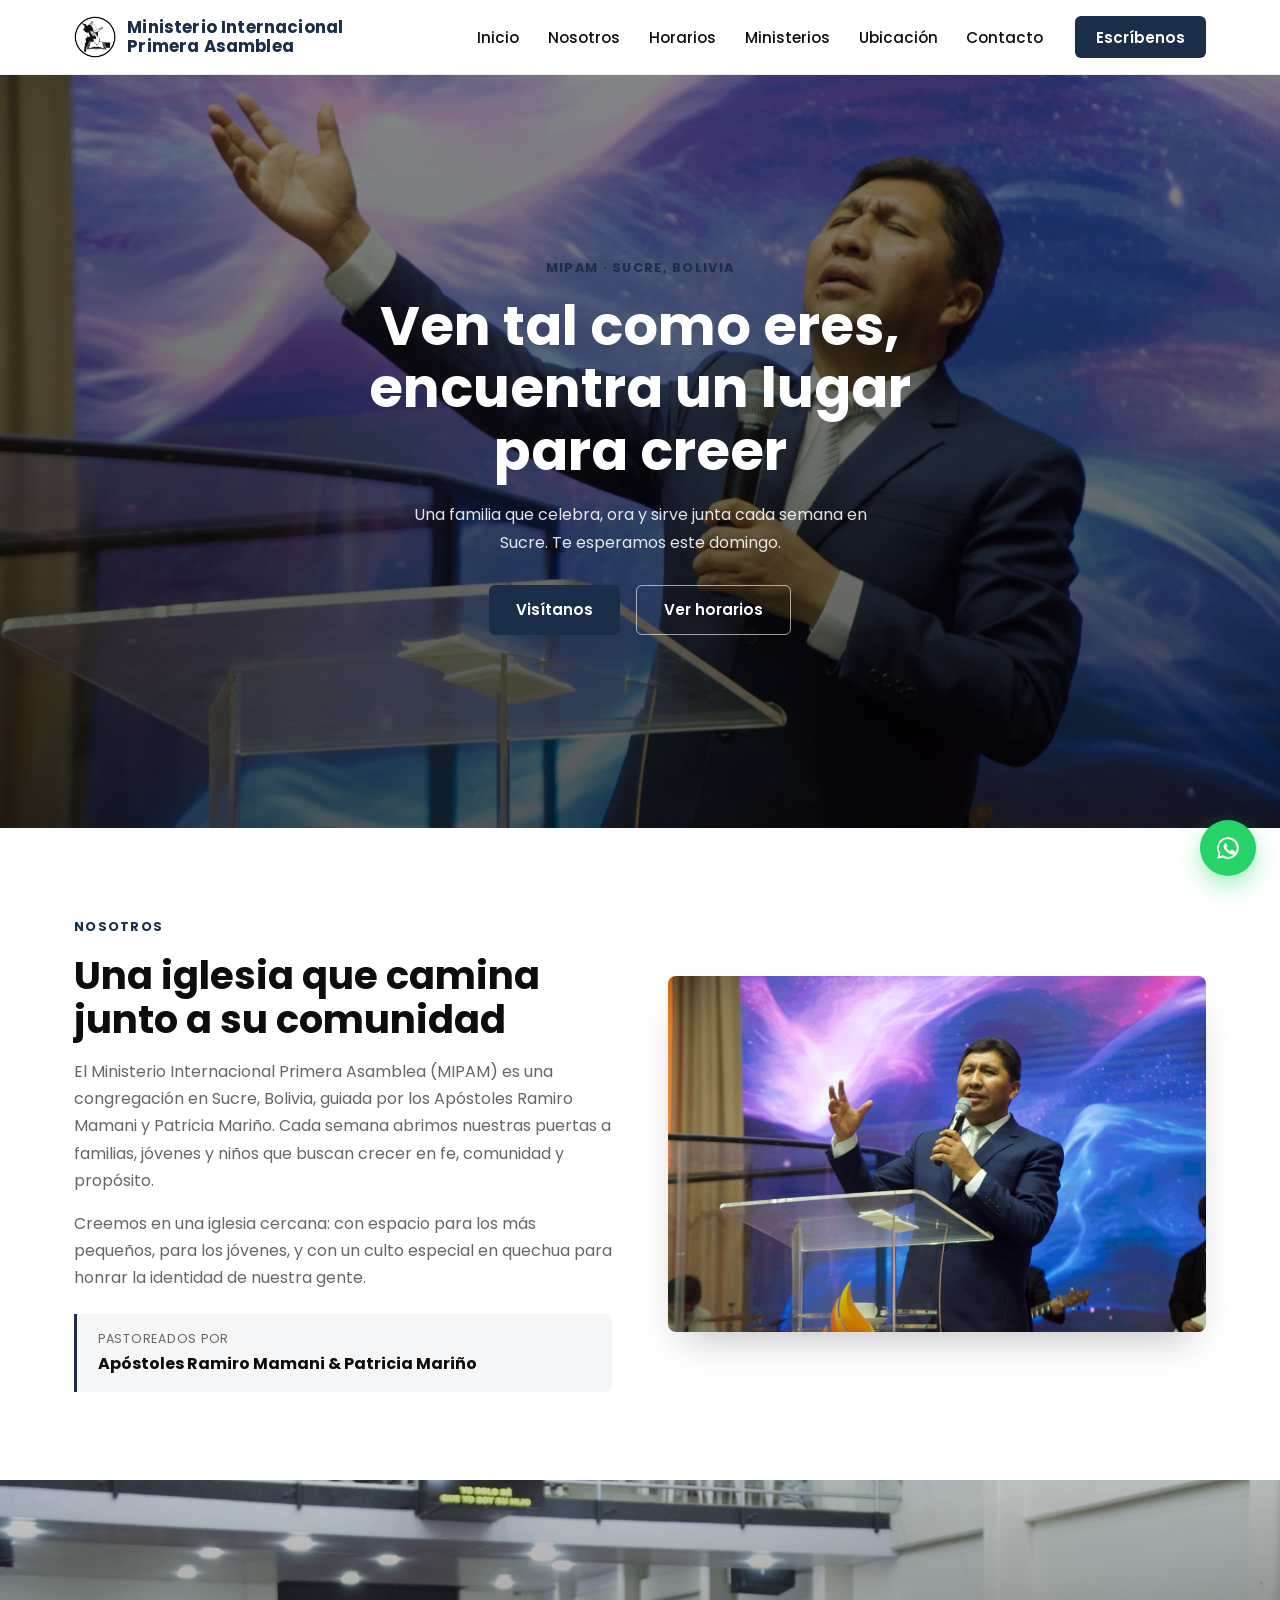
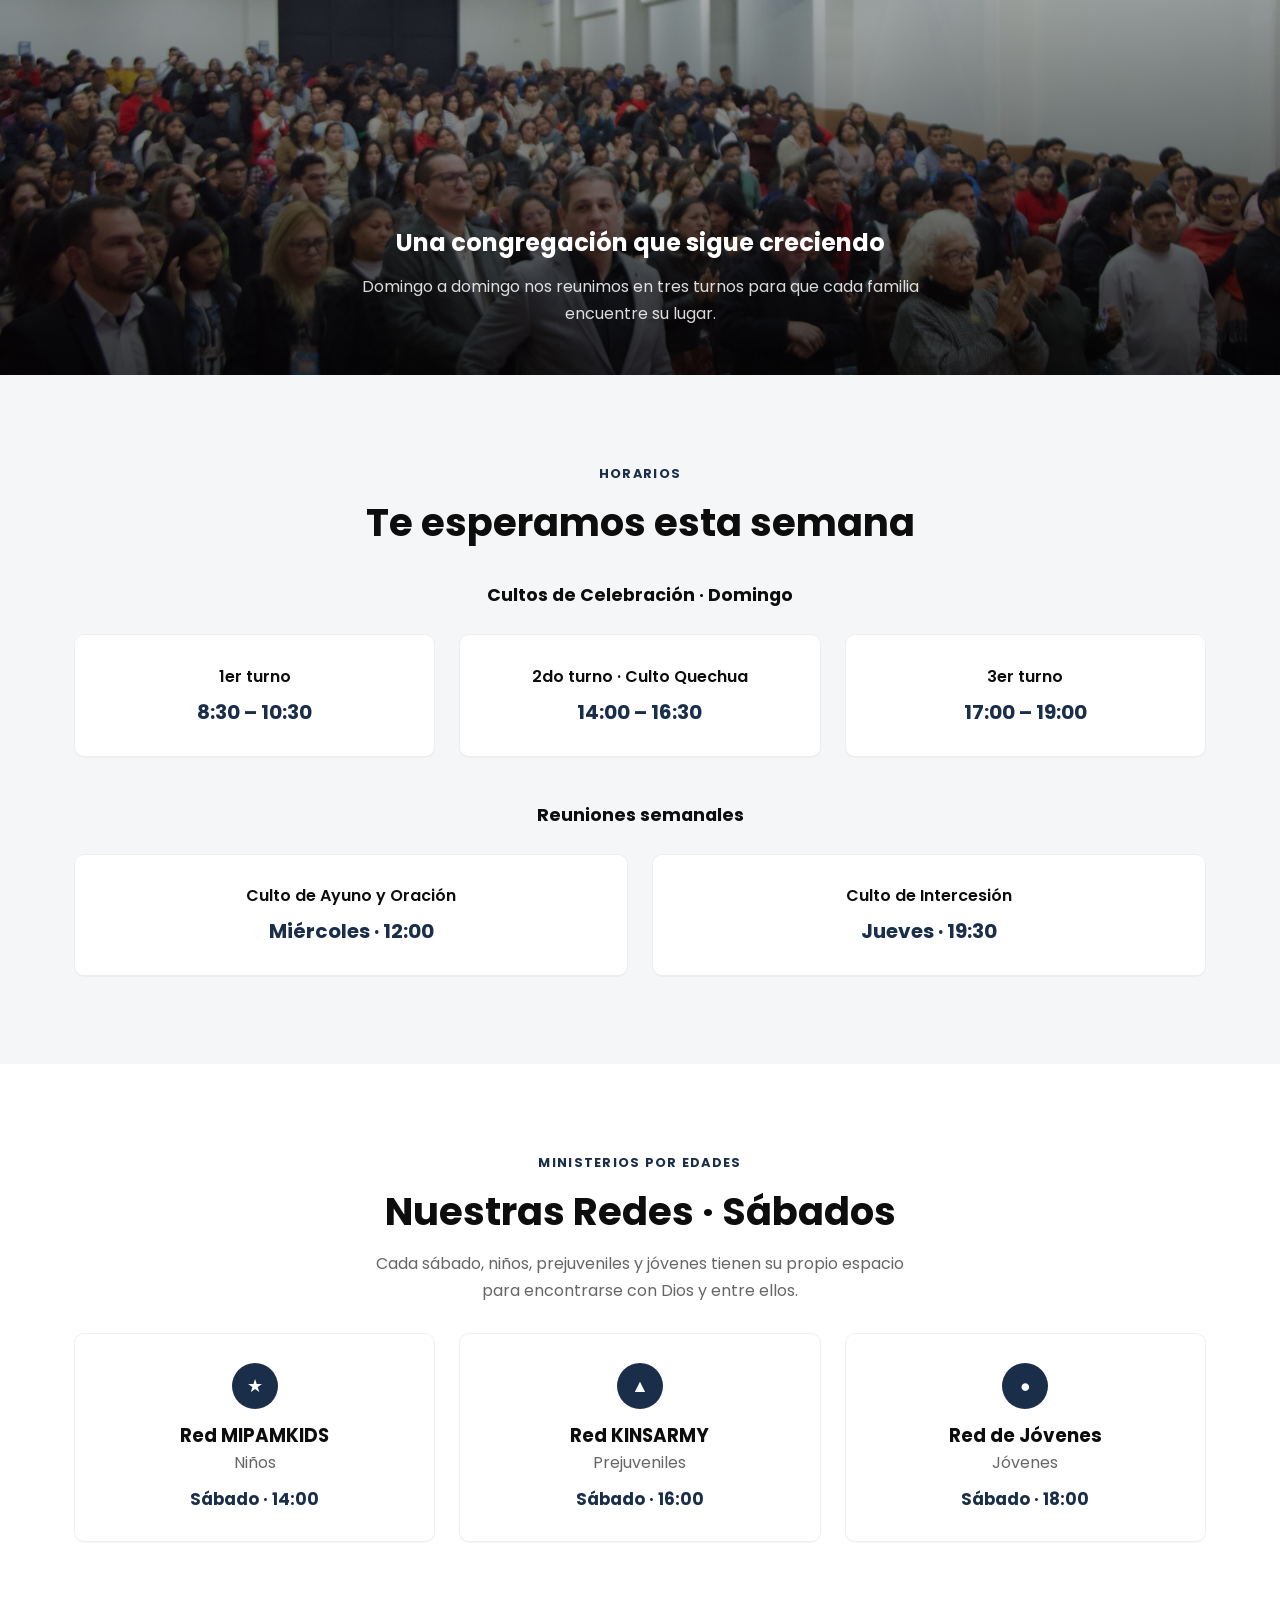
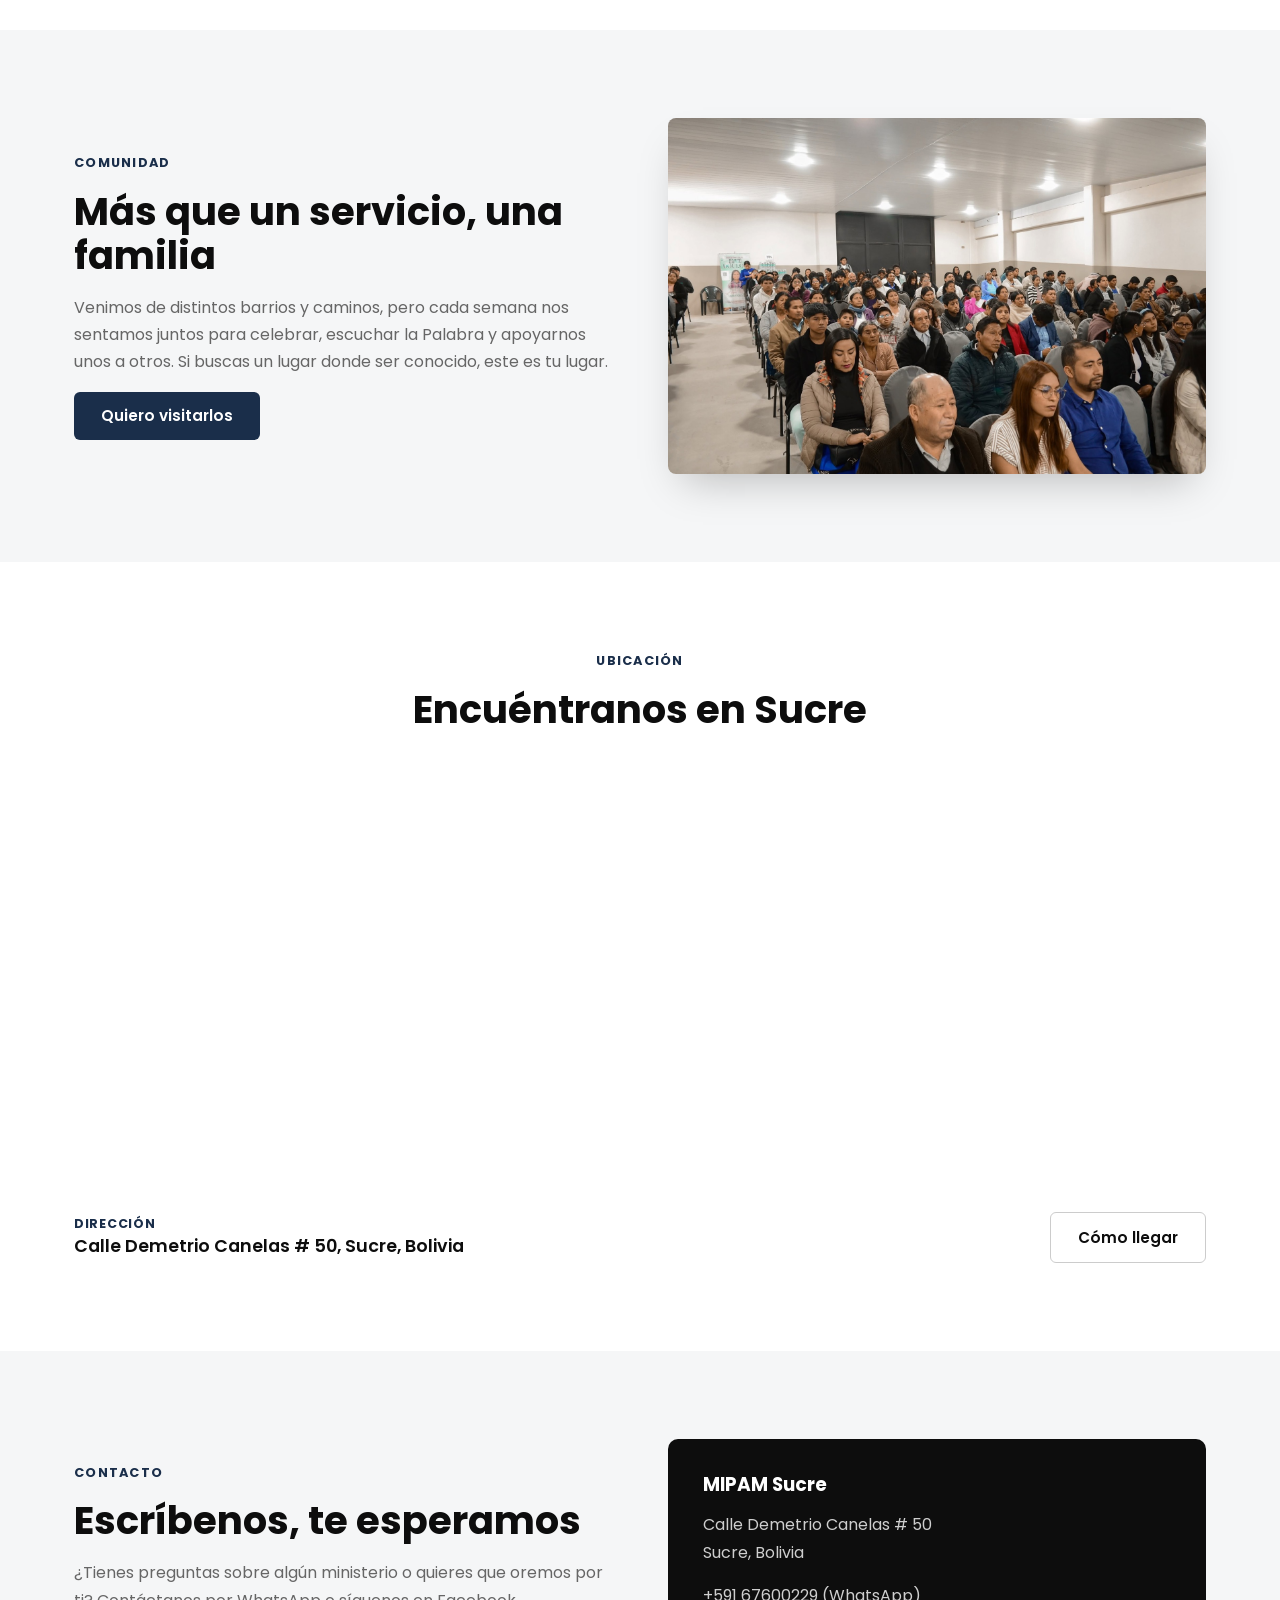
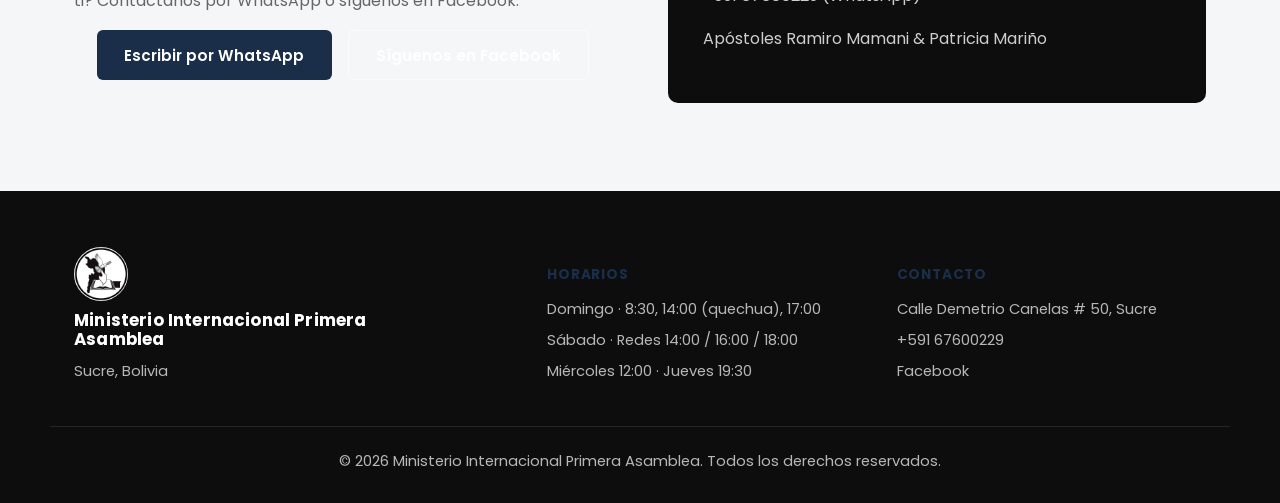
==== sitio-web/index.html @ 363b6c76 "Sitio web de MIPAM Sucre: hero, horarios, ministerios, ubicación y contacto Co-Authored-By: Claude S" ====
<!DOCTYPE html>
<html lang="es">
<head>
<meta charset="UTF-8">
<meta name="viewport" content="width=device-width, initial-scale=1.0">
<title>Ministerio Internacional Primera Asamblea — MIPAM Sucre</title>
<meta name="description" content="Ministerio Internacional Primera Asamblea (MIPAM), Sucre - Bolivia. Apóstoles Ramiro Mamani y Patricia Mariño. Horarios de cultos, ministerios y ubicación.">
<link rel="preconnect" href="https://fonts.googleapis.com">
<link rel="preconnect" href="https://fonts.gstatic.com" crossorigin>
<link href="https://fonts.googleapis.com/css2?family=Poppins:wght@400;500;600;700;800&display=swap" rel="stylesheet">
<link rel="stylesheet" href="styles.css">
</head>
<body>

<header class="site-header" id="siteHeader">
  <div class="header-inner">
    <a href="#inicio" class="brand">
      <img src="assets/img/logo.jpg" alt="Logo MIPAM" class="brand-logo">
      <span>Ministerio Internacional Primera Asamblea</span>
    </a>

    <nav class="main-nav" id="mainNav">
      <a href="#inicio">Inicio</a>
      <a href="#nosotros">Nosotros</a>
      <a href="#horarios">Horarios</a>
      <a href="#redes">Ministerios</a>
      <a href="#ubicacion">Ubicación</a>
      <a href="#contacto">Contacto</a>
    </nav>

    <a class="btn btn-primary nav-cta" href="https://wa.me/59167600229" target="_blank" rel="noopener">Escríbenos</a>

    <button class="nav-toggle" id="navToggle" aria-label="Abrir menú" aria-expanded="false">
      <span></span><span></span><span></span>
    </button>
  </div>
</header>

<main>

  <!-- HERO -->
  <section class="hero" id="inicio">
    <img class="hero-bg" src="assets/img/hero-apostol-predicando.jpg" alt="Apóstol Ramiro Mamani predicando en MIPAM Sucre">
    <div class="hero-shade"></div>
    <div class="hero-inner">
      <p class="kicker">MIPAM · Sucre, Bolivia</p>
      <h1>Ven tal como eres, encuentra un lugar para creer</h1>
      <p class="hero-text">Una familia que celebra, ora y sirve junta cada semana en Sucre. Te esperamos este domingo.</p>
      <div class="hero-actions">
        <a href="#ubicacion" class="btn btn-primary">Visítanos</a>
        <a href="#horarios" class="btn btn-outline">Ver horarios</a>
      </div>
    </div>
  </section>

  <!-- NOSOTROS -->
  <section class="section" id="nosotros">
    <div class="container two-col">
      <div>
        <p class="kicker dark">Nosotros</p>
        <h2>Una iglesia que camina junto a su comunidad</h2>
        <p>El Ministerio Internacional Primera Asamblea (MIPAM) es una congregación en Sucre, Bolivia, guiada por los Apóstoles Ramiro Mamani y Patricia Mariño. Cada semana abrimos nuestras puertas a familias, jóvenes y niños que buscan crecer en fe, comunidad y propósito.</p>
        <p>Creemos en una iglesia cercana: con espacio para los más pequeños, para los jóvenes, y con un culto especial en quechua para honrar la identidad de nuestra gente.</p>
        <div class="leader-box">
          <span class="leader-label">Pastoreados por</span>
          <strong>Apóstoles Ramiro Mamani &amp; Patricia Mariño</strong>
        </div>
      </div>
      <div class="img-box">
        <img src="assets/img/apostol-mensaje.jpg" alt="Apóstol Ramiro Mamani compartiendo un mensaje">
      </div>
    </div>
  </section>

  <!-- BANNER COMUNIDAD -->
  <section class="banner">
    <img src="assets/img/auditorio-lleno.jpg" alt="Auditorio lleno durante un culto en MIPAM Sucre">
    <div class="banner-shade"></div>
    <div class="banner-text">
      <h2>Una congregación que sigue creciendo</h2>
      <p>Domingo a domingo nos reunimos en tres turnos para que cada familia encuentre su lugar.</p>
    </div>
  </section>

  <!-- HORARIOS -->
  <section class="section alt" id="horarios">
    <div class="container">
      <p class="kicker dark center">Horarios</p>
      <h2 class="center">Te esperamos esta semana</h2>

      <h3 class="group-title">Cultos de Celebración · Domingo</h3>
      <div class="cards cards-3">
        <div class="card">
          <span class="card-top">1er turno</span>
          <span class="card-big">8:30 – 10:30</span>
        </div>
        <div class="card">
          <span class="card-top">2do turno · Culto Quechua</span>
          <span class="card-big">14:00 – 16:30</span>
        </div>
        <div class="card">
          <span class="card-top">3er turno</span>
          <span class="card-big">17:00 – 19:00</span>
        </div>
      </div>

      <h3 class="group-title">Reuniones semanales</h3>
      <div class="cards cards-2">
        <div class="card">
          <span class="card-top">Culto de Ayuno y Oración</span>
          <span class="card-big">Miércoles · 12:00</span>
        </div>
        <div class="card">
          <span class="card-top">Culto de Intercesión</span>
          <span class="card-big">Jueves · 19:30</span>
        </div>
      </div>
    </div>
  </section>

  <!-- REDES -->
  <section class="section" id="redes">
    <div class="container">
      <p class="kicker dark center">Ministerios por edades</p>
      <h2 class="center">Nuestras Redes · Sábados</h2>
      <p class="sub center">Cada sábado, niños, prejuveniles y jóvenes tienen su propio espacio para encontrarse con Dios y entre ellos.</p>

      <div class="cards cards-3">
        <div class="card red-card">
          <div class="red-icon">★</div>
          <h3>Red MIPAMKIDS</h3>
          <p>Niños</p>
          <span class="card-big small">Sábado · 14:00</span>
        </div>
        <div class="card red-card">
          <div class="red-icon">▲</div>
          <h3>Red KINSARMY</h3>
          <p>Prejuveniles</p>
          <span class="card-big small">Sábado · 16:00</span>
        </div>
        <div class="card red-card">
          <div class="red-icon">●</div>
          <h3>Red de Jóvenes</h3>
          <p>Jóvenes</p>
          <span class="card-big small">Sábado · 18:00</span>
        </div>
      </div>
    </div>
  </section>

  <!-- COMUNIDAD / TESTIMONIO -->
  <section class="section alt">
    <div class="container two-col reverse">
      <div class="img-box">
        <img src="assets/img/congregacion-culto.jpg" alt="Congregación reunida durante un culto en MIPAM Sucre">
      </div>
      <div>
        <p class="kicker dark">Comunidad</p>
        <h2>Más que un servicio, una familia</h2>
        <p>Venimos de distintos barrios y caminos, pero cada semana nos sentamos juntos para celebrar, escuchar la Palabra y apoyarnos unos a otros. Si buscas un lugar donde ser conocido, este es tu lugar.</p>
        <a href="#ubicacion" class="btn btn-primary">Quiero visitarlos</a>
      </div>
    </div>
  </section>

  <!-- UBICACION -->
  <section class="section" id="ubicacion">
    <div class="container">
      <p class="kicker dark center">Ubicación</p>
      <h2 class="center">Encuéntranos en Sucre</h2>
    </div>
    <div class="map-wrap">
      <iframe
        src="https://www.google.com/maps?q=Calle+Demetrio+Canelas+50,+Sucre,+Bolivia&output=embed"
        width="100%" height="100%" style="border:0;" allowfullscreen="" loading="lazy"
        referrerpolicy="no-referrer-when-downgrade"
        title="Mapa de ubicación de MIPAM"></iframe>
    </div>
    <div class="container">
      <div class="address-row">
        <div>
          <span class="address-label">Dirección</span>
          <span class="address-text">Calle Demetrio Canelas # 50, Sucre, Bolivia</span>
        </div>
        <a href="https://maps.app.goo.gl/FByJvv5zRxsVNpNu8" target="_blank" rel="noopener" class="btn btn-outline">Cómo llegar</a>
      </div>
    </div>
  </section>

  <!-- CONTACTO -->
  <section class="section alt" id="contacto">
    <div class="container two-col">
      <div>
        <p class="kicker dark">Contacto</p>
        <h2>Escríbenos, te esperamos</h2>
        <p>¿Tienes preguntas sobre algún ministerio o quieres que oremos por ti? Contáctanos por WhatsApp o síguenos en Facebook.</p>
        <div class="hero-actions">
          <a href="https://wa.me/59167600229" target="_blank" rel="noopener" class="btn btn-primary">Escribir por WhatsApp</a>
          <a href="https://www.facebook.com/mipamsucre" target="_blank" rel="noopener" class="btn btn-outline">Síguenos en Facebook</a>
        </div>
      </div>
      <div class="contact-card">
        <h3>MIPAM Sucre</h3>
        <p>Calle Demetrio Canelas # 50<br>Sucre, Bolivia</p>
        <p>+591 67600229 (WhatsApp)</p>
        <p>Apóstoles Ramiro Mamani &amp; Patricia Mariño</p>
      </div>
    </div>
  </section>

</main>

<footer class="site-footer">
  <div class="container footer-inner">
    <div class="footer-brand">
      <img src="assets/img/logo.jpg" alt="Logo MIPAM" class="brand-logo light">
      <span class="brand light">Ministerio Internacional Primera Asamblea</span>
      <p>Sucre, Bolivia</p>
    </div>
    <div>
      <h4>Horarios</h4>
      <p>Domingo · 8:30, 14:00 (quechua), 17:00</p>
      <p>Sábado · Redes 14:00 / 16:00 / 18:00</p>
      <p>Miércoles 12:00 · Jueves 19:30</p>
    </div>
    <div>
      <h4>Contacto</h4>
      <p>Calle Demetrio Canelas # 50, Sucre</p>
      <p><a href="https://wa.me/59167600229" target="_blank" rel="noopener">+591 67600229</a></p>
      <p><a href="https://www.facebook.com/mipamsucre" target="_blank" rel="noopener">Facebook</a></p>
    </div>
  </div>
  <div class="footer-bottom">
    <p>&copy; <span id="year"></span> Ministerio Internacional Primera Asamblea. Todos los derechos reservados.</p>
  </div>
</footer>

<a class="whatsapp-float" href="https://wa.me/59167600229" target="_blank" rel="noopener" aria-label="WhatsApp">
  <svg viewBox="0 0 24 24" width="26" height="26" fill="currentColor"><path d="M17.5 14.4c-.3-.1-1.6-.8-1.8-.9-.2-.1-.4-.1-.6.1-.2.2-.6.9-.8 1.1-.1.2-.3.2-.5.1-1.4-.7-2.3-1.2-3.2-2.8-.2-.3 0-.4.2-.6.2-.2.4-.5.6-.7.2-.2.2-.4.1-.6-.1-.2-.6-1.5-.8-2-.2-.5-.4-.4-.6-.4-.2 0-.4 0-.6 0-.2 0-.5.1-.7.4-.2.3-.9 1-.9 2.3 0 1.3 1 2.6 1.1 2.8.1.2 1.9 2.9 4.6 4 2.7 1 2.7.7 3.2.6.5-.1 1.6-.6 1.8-1.2.2-.6.2-1.1.2-1.2-.1-.1-.3-.2-.6-.3z"/><path d="M12 2a10 10 0 0 0-8.6 15.1L2 22l5.1-1.3A10 10 0 1 0 12 2zm0 18.2c-1.6 0-3.1-.4-4.5-1.2l-.3-.2-3 .8.8-2.9-.2-.3a8.2 8.2 0 1 1 7.2 3.8z"/></svg>
</a>

<script src="main.js"></script>
</body>
</html>
---- sitio-web/styles.css ----
:root{
  --orange:#1a2e4a;
  --orange-dark:#0a1830;
  --ink:#0d0d0d;
  --gray:#666;
  --bg-alt:#f5f6f7;
  --white:#fff;
  --font: "Poppins", -apple-system, BlinkMacSystemFont, sans-serif;
}

*{box-sizing:border-box;}
html{scroll-behavior:smooth;}
body{
  margin:0;
  font-family:var(--font);
  color:var(--ink);
  background:var(--white);
}
img{max-width:100%;display:block;}
a{color:inherit;text-decoration:none;}
h1,h2,h3{font-weight:700;line-height:1.15;margin:0 0 1rem;}
p{line-height:1.7;color:var(--gray);margin:0 0 1rem;}

.container{max-width:1180px;margin:0 auto;padding:0 1.5rem;}

/* Header */
.site-header{
  position:fixed;top:0;left:0;right:0;z-index:100;
  background:#fff;border-bottom:1px solid #eee;
}
.header-inner{
  max-width:1180px;margin:0 auto;padding:1rem 1.5rem;
  display:flex;align-items:center;gap:2rem;
}
.brand{
  display:flex;align-items:center;gap:.7rem;
  font-weight:700;font-size:1.05rem;color:var(--orange);letter-spacing:.01em;
  line-height:1.15;max-width:300px;
}
.brand.light{color:#fff;}
.brand-logo{width:42px;height:42px;border-radius:50%;flex-shrink:0;object-fit:cover;}
.brand-logo.light{filter:none;}
.footer-brand{display:flex;flex-direction:column;align-items:flex-start;gap:.6rem;}
.footer-brand .brand-logo{width:54px;height:54px;}
.main-nav{display:flex;gap:1.8rem;margin-left:auto;}
.main-nav a{font-weight:500;font-size:.95rem;color:var(--ink);}
.main-nav a:hover{color:var(--orange);}
.nav-toggle{display:none;flex-direction:column;gap:5px;background:none;border:0;cursor:pointer;}
.nav-toggle span{width:22px;height:2px;background:var(--ink);border-radius:2px;}

.btn{
  display:inline-flex;align-items:center;justify-content:center;
  padding:.8rem 1.7rem;border-radius:6px;font-weight:600;font-size:.95rem;
  transition:transform .2s ease, background .2s ease, color .2s ease;
}
.btn-primary{background:var(--orange);color:#fff;}
.btn-primary:hover{background:var(--orange-dark);transform:translateY(-2px);}
.btn-outline{background:transparent;color:var(--ink);border:1.5px solid #ccc;}
.btn-outline:hover{border-color:var(--orange);color:var(--orange);}
.nav-cta{padding:.6rem 1.3rem;}
.hero-actions .btn-outline{border-color:rgba(255,255,255,.6);color:#fff;}
.hero-actions .btn-outline:hover{border-color:#fff;}

/* Hero */
.hero{
  position:relative;min-height:92vh;display:flex;align-items:center;
  color:#fff;overflow:hidden;
}
.hero-bg{position:absolute;inset:0;width:100%;height:100%;object-fit:cover;object-position:center 25%;}
.hero-shade{position:absolute;inset:0;background:linear-gradient(180deg, rgba(0,0,0,.45) 0%, rgba(0,0,0,.65) 100%);}
.hero-inner{position:relative;z-index:1;max-width:720px;margin:0 auto;padding:6rem 1.5rem 2rem;text-align:center;}
.kicker{
  text-transform:uppercase;letter-spacing:.1em;font-size:.8rem;font-weight:700;color:var(--orange);margin-bottom:1rem;
}
.kicker.dark{color:var(--orange);}
.hero h1{font-size:clamp(2.1rem,5vw,3.4rem);margin-bottom:1.2rem;}
.hero-text{color:rgba(255,255,255,.88);max-width:480px;margin:0 auto 1.8rem;}
.hero-actions{display:flex;gap:1rem;justify-content:center;flex-wrap:wrap;}

/* Sections */
.section{padding:5.5rem 0;}
.section.alt{background:var(--bg-alt);}
.section h2{font-size:clamp(1.7rem,3.4vw,2.4rem);}
.center{text-align:center;margin-left:auto;margin-right:auto;}
.sub{max-width:540px;color:var(--gray);}

.two-col{display:grid;grid-template-columns:1fr 1fr;gap:3.5rem;align-items:center;}
.two-col.reverse{direction:rtl;}
.two-col.reverse > *{direction:ltr;}
.img-box img{border-radius:8px;box-shadow:0 20px 40px -15px rgba(0,0,0,.25);}

.leader-box{
  margin-top:1.4rem;padding:1rem 1.3rem;background:var(--bg-alt);border-left:3px solid var(--orange);border-radius:0 6px 6px 0;
  display:flex;flex-direction:column;gap:.2rem;
}
.leader-label{font-size:.78rem;text-transform:uppercase;letter-spacing:.06em;color:var(--gray);}

/* Banner */
.banner{position:relative;height:55vh;min-height:380px;overflow:hidden;color:#fff;}
.banner img{position:absolute;inset:0;width:100%;height:100%;object-fit:cover;}
.banner-shade{position:absolute;inset:0;background:linear-gradient(180deg, rgba(0,0,0,.2), rgba(0,0,0,.75));}
.banner-text{
  position:relative;z-index:1;height:100%;display:flex;flex-direction:column;justify-content:flex-end;
  padding:0 1.5rem 3rem;max-width:640px;margin:0 auto;text-align:center;
}
.banner-text h2{color:#fff;}
.banner-text p{color:rgba(255,255,255,.85);margin:0;}

/* Cards */
.group-title{text-align:center;margin-top:3rem;color:var(--ink);font-size:1.1rem;}
.section h2.center + .sub.center + .group-title,
.section .group-title:first-of-type{margin-top:2.5rem;}
.cards{display:grid;gap:1.5rem;margin-top:1.8rem;}
.cards-3{grid-template-columns:repeat(3,1fr);}
.cards-2{grid-template-columns:repeat(2,1fr);}
.card{
  background:#fff;border-radius:10px;padding:1.8rem 1.6rem;text-align:center;
  border:1px solid #eee;box-shadow:0 1px 0 rgba(0,0,0,.03);
  transition:transform .25s ease, box-shadow .25s ease;
}
.card:hover{transform:translateY(-5px);box-shadow:0 18px 32px -18px rgba(0,0,0,.2);}
.card-top{display:block;font-weight:600;color:var(--ink);margin-bottom:.5rem;}
.card-big{display:block;font-weight:700;font-size:1.25rem;color:var(--orange);}
.card-big.small{font-size:1.05rem;}

.red-card .red-icon{
  width:46px;height:46px;border-radius:50%;background:var(--orange);color:#fff;
  display:flex;align-items:center;justify-content:center;margin:0 auto 1rem;font-size:1.1rem;
}
.red-card h3{font-size:1.15rem;margin-bottom:.2rem;}
.red-card p{margin-bottom:.6rem;}

/* Map */
.map-wrap{height:400px;margin:2.5rem 0;}
.map-wrap iframe{width:100%;height:100%;}
.address-row{display:flex;justify-content:space-between;align-items:center;flex-wrap:wrap;gap:1.2rem;}
.address-label{display:block;font-size:.78rem;text-transform:uppercase;letter-spacing:.06em;color:var(--orange);font-weight:700;}
.address-text{font-weight:600;font-size:1.1rem;}

/* Contact */
.contact-card{background:var(--ink);color:#fff;border-radius:10px;padding:2.2rem;}
.contact-card h3{color:#fff;margin-bottom:1rem;}
.contact-card p{color:rgba(255,255,255,.8);}

/* Footer */
.site-footer{background:var(--ink);color:rgba(255,255,255,.75);padding:3.5rem 0 0;}
.footer-inner{display:grid;grid-template-columns:1.4fr 1fr 1fr;gap:2.5rem;padding-bottom:2.2rem;border-bottom:1px solid rgba(255,255,255,.1);}
.site-footer h4{color:var(--orange);font-size:.85rem;text-transform:uppercase;letter-spacing:.06em;margin-bottom:.7rem;}
.site-footer p{color:rgba(255,255,255,.7);font-size:.92rem;margin-bottom:.4rem;}
.site-footer a:hover{color:var(--orange);}
.footer-bottom{text-align:center;padding:1.4rem 0;font-size:.82rem;color:rgba(255,255,255,.5);}

/* WhatsApp float */
.whatsapp-float{
  position:fixed;bottom:1.5rem;right:1.5rem;z-index:90;width:56px;height:56px;border-radius:50%;
  background:#25D366;color:#fff;display:flex;align-items:center;justify-content:center;
  box-shadow:0 10px 24px rgba(37,211,102,.4);transition:transform .2s ease;
}
.whatsapp-float:hover{transform:scale(1.08);}

/* Responsive */
@media (max-width:980px){
  .main-nav{display:none;}
  .nav-toggle{display:flex;}
  .main-nav.is-open{
    display:flex;position:absolute;top:100%;left:0;right:0;flex-direction:column;
    background:#fff;padding:1.2rem 1.5rem;gap:1rem;border-bottom:1px solid #eee;
  }
  .two-col,.two-col.reverse{grid-template-columns:1fr;gap:2.2rem;direction:ltr;}
  .img-box{order:-1;}
  .cards-3,.cards-2{grid-template-columns:1fr;}
  .footer-inner{grid-template-columns:1fr;gap:1.8rem;}
  .section{padding:4rem 0;}
  .banner{height:46vh;}
}
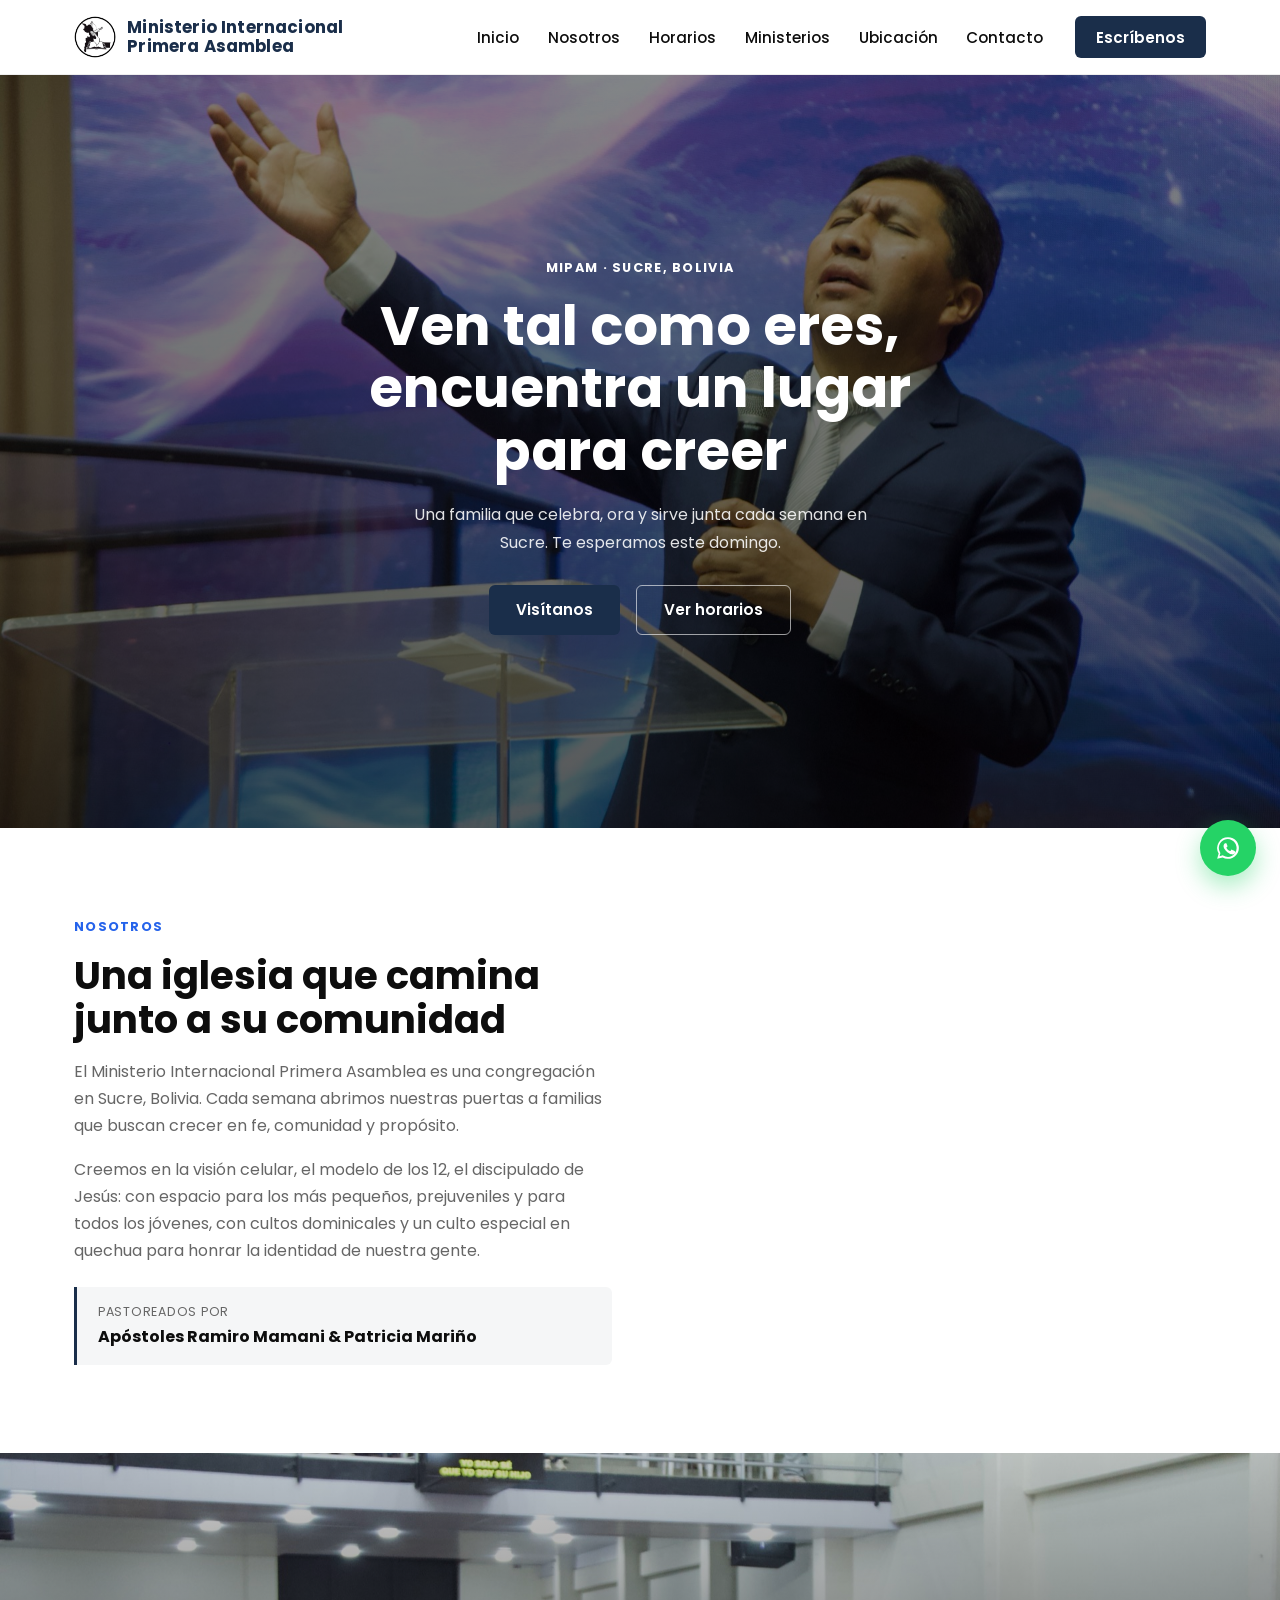
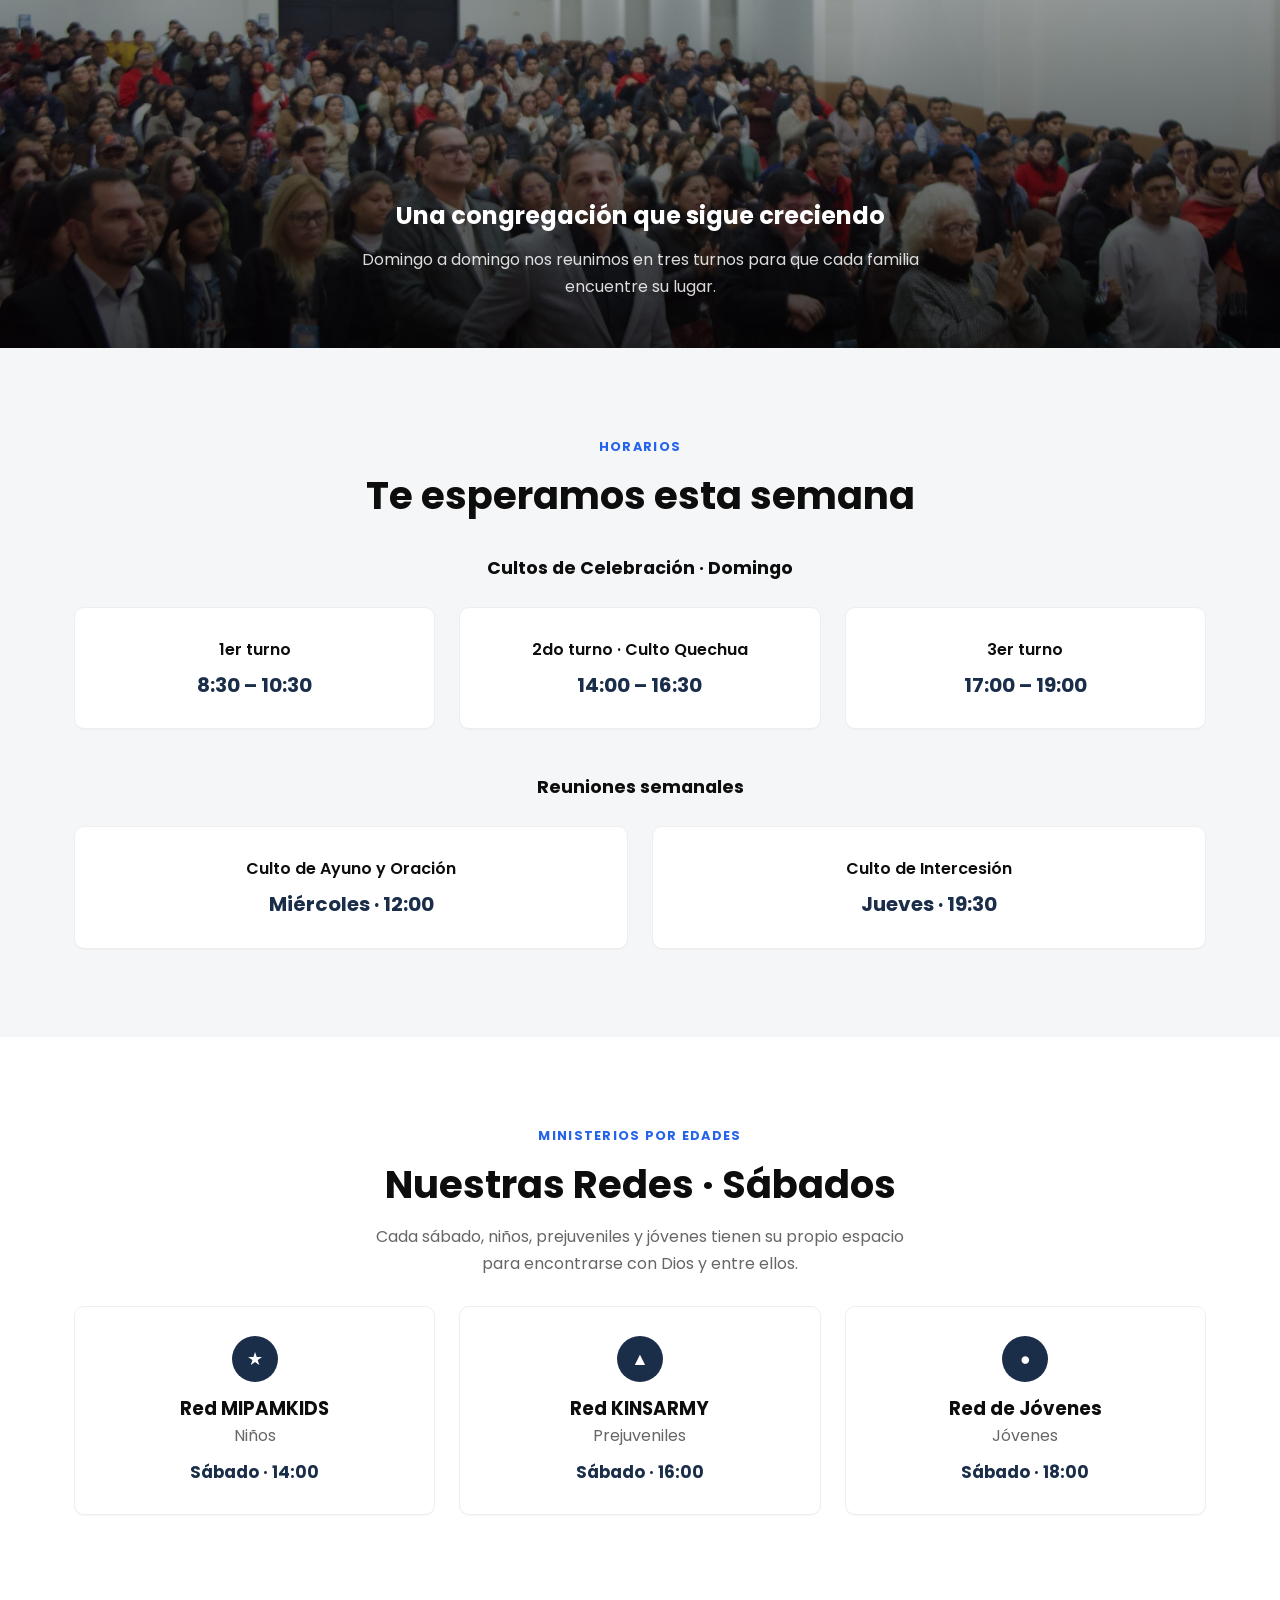
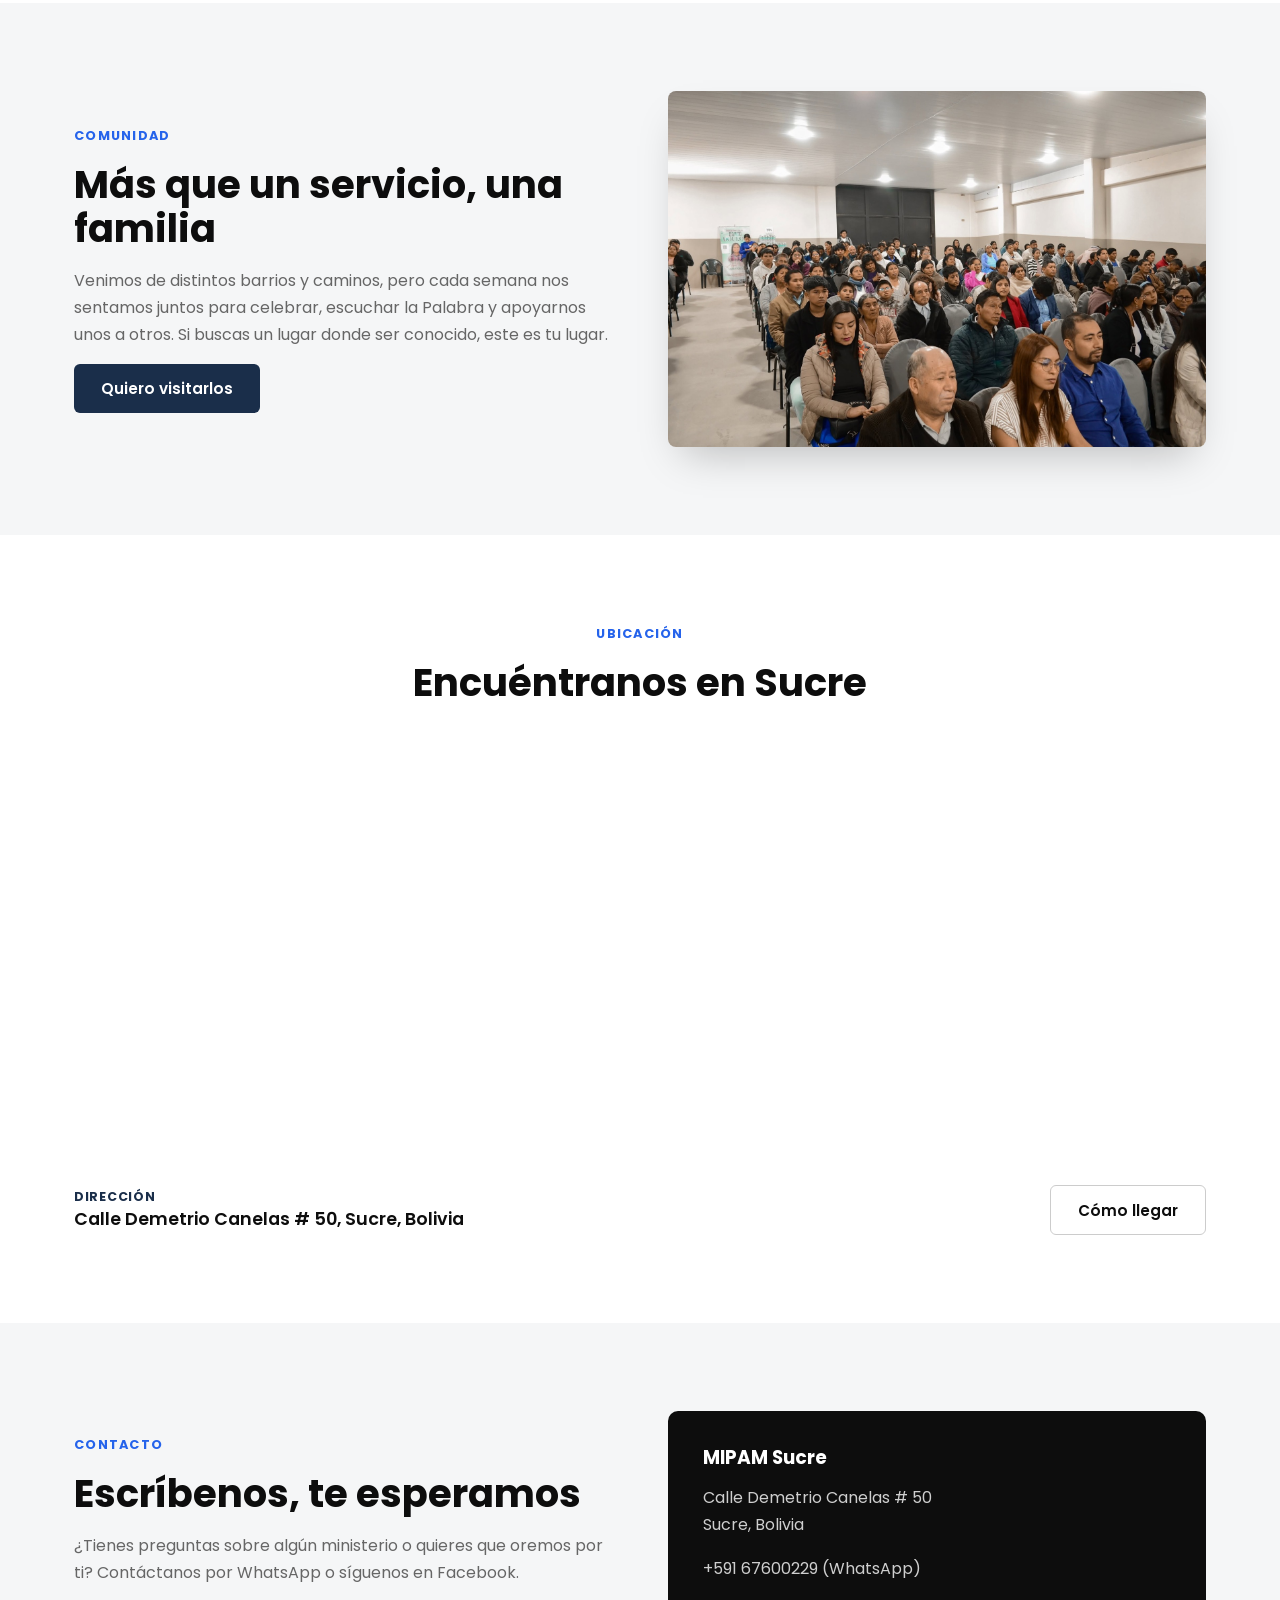
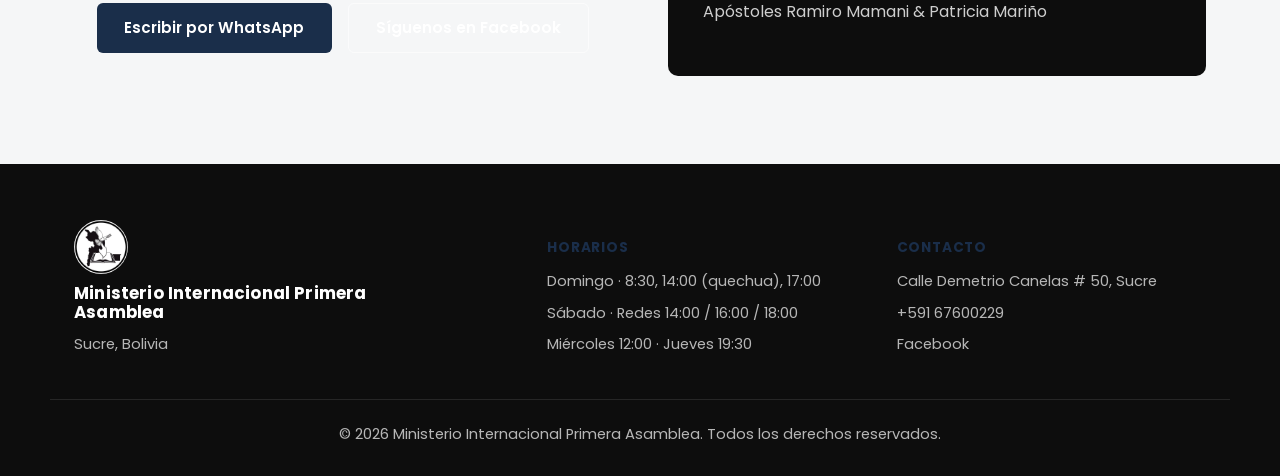
==== commit c179b013: "Actualización de estilos y contenido: colores, logo y ajustes de secciones Co-Authored-By: Claude So" ====
--- a/sitio-web/index.html
+++ b/sitio-web/index.html
@@ -59,15 +59,12 @@
       <div>
         <p class="kicker dark">Nosotros</p>
         <h2>Una iglesia que camina junto a su comunidad</h2>
-        <p>El Ministerio Internacional Primera Asamblea (MIPAM) es una congregación en Sucre, Bolivia, guiada por los Apóstoles Ramiro Mamani y Patricia Mariño. Cada semana abrimos nuestras puertas a familias, jóvenes y niños que buscan crecer en fe, comunidad y propósito.</p>
-        <p>Creemos en una iglesia cercana: con espacio para los más pequeños, para los jóvenes, y con un culto especial en quechua para honrar la identidad de nuestra gente.</p>
+        <p>El Ministerio Internacional Primera Asamblea es una congregación en Sucre, Bolivia. Cada semana abrimos nuestras puertas a familias que buscan crecer en fe, comunidad y propósito.</p>
+        <p>Creemos en la visión celular, el modelo de los 12, el discipulado de Jesús: con espacio para los más pequeños, prejuveniles y para todos los jóvenes, con cultos dominicales y un culto especial en quechua para honrar la identidad de nuestra gente.</p>
         <div class="leader-box">
           <span class="leader-label">Pastoreados por</span>
           <strong>Apóstoles Ramiro Mamani &amp; Patricia Mariño</strong>
         </div>
-      </div>
-      <div class="img-box">
-        <img src="assets/img/apostol-mensaje.jpg" alt="Apóstol Ramiro Mamani compartiendo un mensaje">
       </div>
     </div>
   </section>
--- a/sitio-web/styles.css
+++ b/sitio-web/styles.css
@@ -70,9 +70,9 @@
 .hero-shade{position:absolute;inset:0;background:linear-gradient(180deg, rgba(0,0,0,.45) 0%, rgba(0,0,0,.65) 100%);}
 .hero-inner{position:relative;z-index:1;max-width:720px;margin:0 auto;padding:6rem 1.5rem 2rem;text-align:center;}
 .kicker{
-  text-transform:uppercase;letter-spacing:.1em;font-size:.8rem;font-weight:700;color:var(--orange);margin-bottom:1rem;
+  text-transform:uppercase;letter-spacing:.1em;font-size:.8rem;font-weight:700;color:#fff;margin-bottom:1rem;
 }
-.kicker.dark{color:var(--orange);}
+.kicker.dark{color:#2563eb;}
 .hero h1{font-size:clamp(2.1rem,5vw,3.4rem);margin-bottom:1.2rem;}
 .hero-text{color:rgba(255,255,255,.88);max-width:480px;margin:0 auto 1.8rem;}
 .hero-actions{display:flex;gap:1rem;justify-content:center;flex-wrap:wrap;}
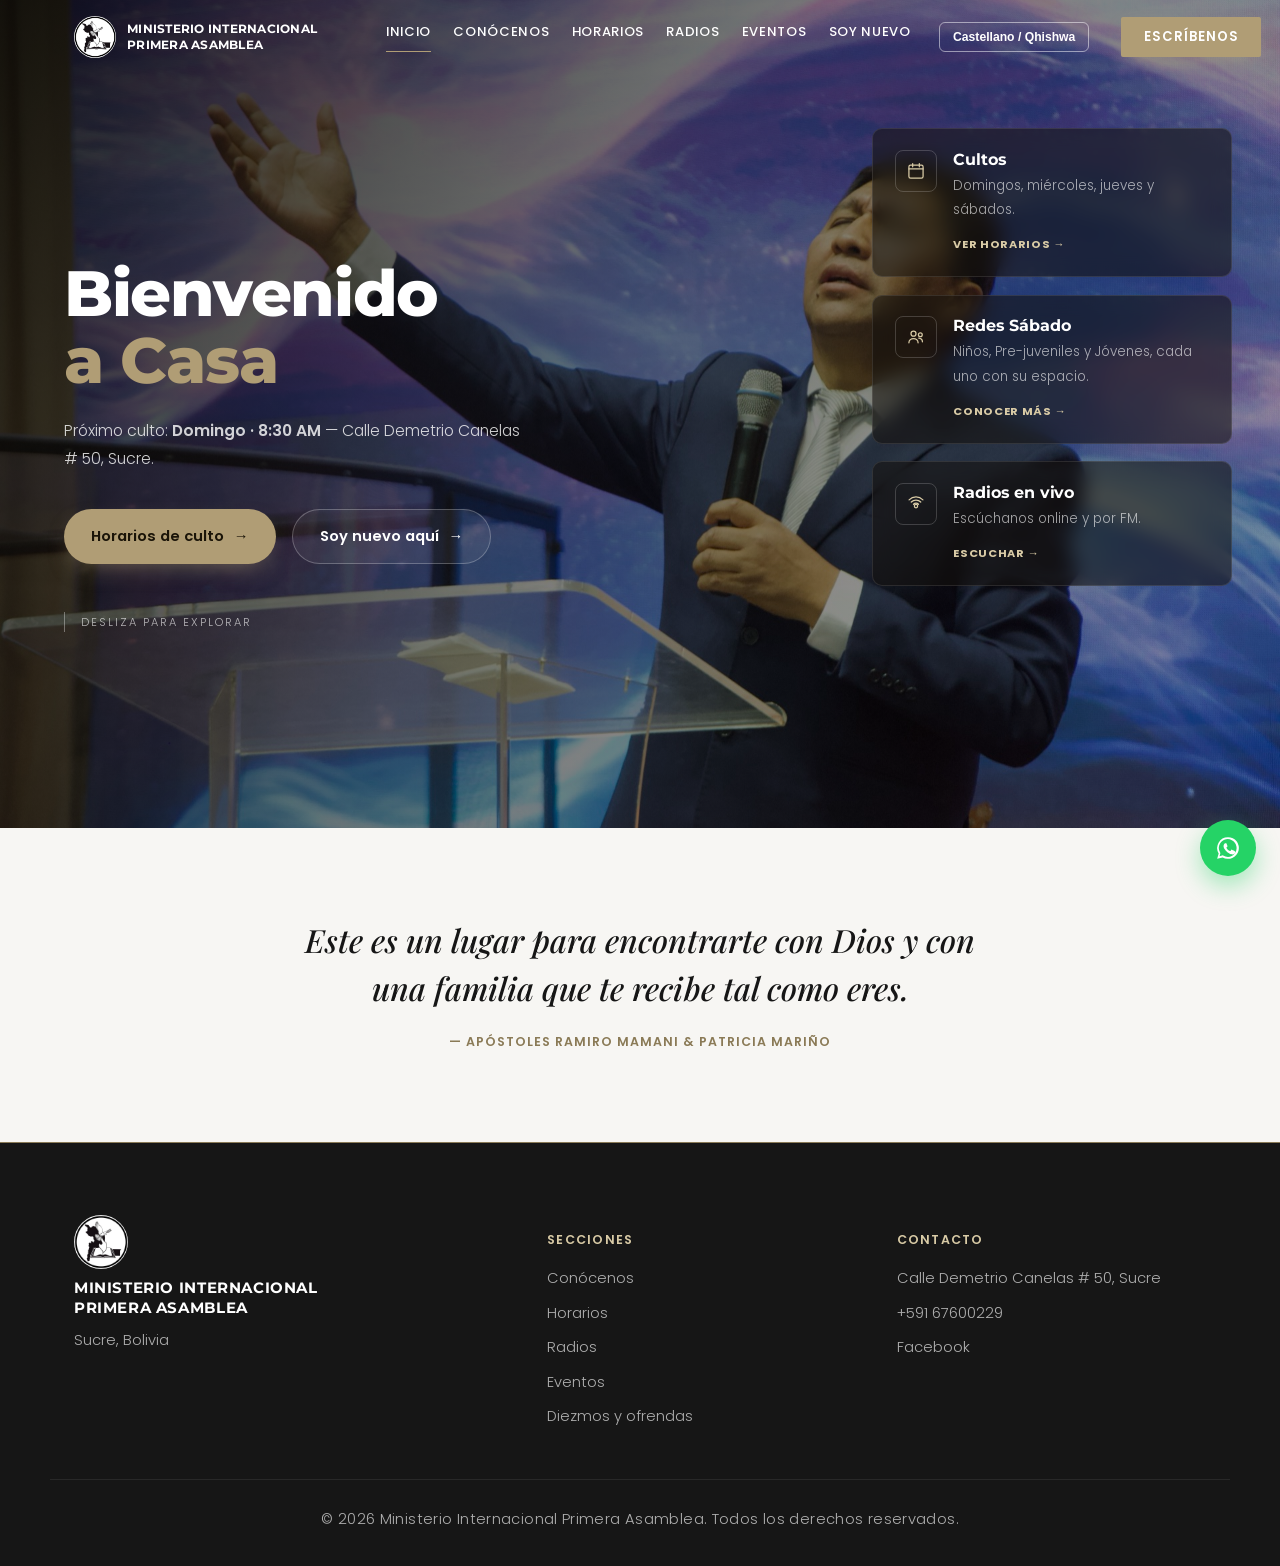
==== commit 537e17e4: "Rediseño completo del sitio web de MIPAM Sucre - Convierte el sitio de una sola página a multi-págin" ====
--- a/sitio-web/index.html
+++ b/sitio-web/index.html
@@ -4,30 +4,30 @@
 <meta charset="UTF-8">
 <meta name="viewport" content="width=device-width, initial-scale=1.0">
 <title>Ministerio Internacional Primera Asamblea — MIPAM Sucre</title>
-<meta name="description" content="Ministerio Internacional Primera Asamblea (MIPAM), Sucre - Bolivia. Apóstoles Ramiro Mamani y Patricia Mariño. Horarios de cultos, ministerios y ubicación.">
+<meta name="description" content="Ministerio Internacional Primera Asamblea (MIPAM), Sucre - Bolivia. Horarios de cultos, redes, radios en vivo, eventos y ubicación.">
 <link rel="preconnect" href="https://fonts.googleapis.com">
 <link rel="preconnect" href="https://fonts.gstatic.com" crossorigin>
-<link href="https://fonts.googleapis.com/css2?family=Poppins:wght@400;500;600;700;800&display=swap" rel="stylesheet">
+<link href="https://fonts.googleapis.com/css2?family=Poppins:wght@300;400;500;600;700;800&family=Montserrat:wght@600;700;800&family=Playfair+Display:ital,wght@0,600;0,700;1,500&display=swap" rel="stylesheet">
 <link rel="stylesheet" href="styles.css">
 </head>
 <body>
 
-<header class="site-header" id="siteHeader">
+<header class="site-header over-hero" id="siteHeader">
   <div class="header-inner">
-    <a href="#inicio" class="brand">
+    <a href="index.html" class="brand">
       <img src="assets/img/logo.jpg" alt="Logo MIPAM" class="brand-logo">
-      <span>Ministerio Internacional Primera Asamblea</span>
+      <span>MINISTERIO INTERNACIONAL PRIMERA ASAMBLEA</span>
     </a>
 
     <nav class="main-nav" id="mainNav">
-      <a href="#inicio">Inicio</a>
-      <a href="#nosotros">Nosotros</a>
-      <a href="#horarios">Horarios</a>
-      <a href="#redes">Ministerios</a>
-      <a href="#ubicacion">Ubicación</a>
-      <a href="#contacto">Contacto</a>
+      <a href="index.html" class="is-active">Inicio</a>
+      <a href="conocenos.html">Conócenos</a>
+      <a href="horarios.html">Horarios</a>
+      <a href="radios.html">Radios</a>
+      <a href="eventos.html">Eventos</a>
+      <a href="conecta.html">Soy nuevo</a>
+      <button class="lang-toggle" id="langToggle" type="button" aria-label="Cambiar idioma">Castellano / Qhishwa</button>
     </nav>
-
     <a class="btn btn-primary nav-cta" href="https://wa.me/59167600229" target="_blank" rel="noopener">Escríbenos</a>
 
     <button class="nav-toggle" id="navToggle" aria-label="Abrir menú" aria-expanded="false">
@@ -38,170 +38,62 @@
 
 <main>
 
-  <!-- HERO -->
-  <section class="hero" id="inicio">
-    <img class="hero-bg" src="assets/img/hero-apostol-predicando.jpg" alt="Apóstol Ramiro Mamani predicando en MIPAM Sucre">
+  <!-- INICIO -->
+  <section class="hero hero--split" id="inicio">
+    <img class="hero-bg" src="assets/img/hero-apostol-predicando.jpg" alt="Congregación de MIPAM Sucre alabando en un culto">
     <div class="hero-shade"></div>
-    <div class="hero-inner">
-      <p class="kicker">MIPAM · Sucre, Bolivia</p>
-      <h1>Ven tal como eres, encuentra un lugar para creer</h1>
-      <p class="hero-text">Una familia que celebra, ora y sirve junta cada semana en Sucre. Te esperamos este domingo.</p>
-      <div class="hero-actions">
-        <a href="#ubicacion" class="btn btn-primary">Visítanos</a>
-        <a href="#horarios" class="btn btn-outline">Ver horarios</a>
+    <div class="hero-inner hero-inner--left">
+      <h1 class="hero-title hero-title--bold">
+        <span class="line">Bienvenido</span>
+        <span class="line accent-line">a Casa</span>
+      </h1>
+      <p class="hero-text">Próximo culto: <strong>Domingo · 8:30 AM</strong> — Calle Demetrio Canelas # 50, Sucre.</p>
+      <div class="hero-actions hero-actions--pill">
+        <a href="horarios.html" class="btn btn-pill btn-pill-primary">Horarios de culto <span class="arrow">→</span></a>
+        <a href="conecta.html" class="btn btn-pill btn-pill-outline">Soy nuevo aquí <span class="arrow">→</span></a>
       </div>
+      <p class="scroll-label">Desliza para explorar</p>
+    </div>
+
+    <div class="hero-side-cards">
+      <a href="horarios.html" class="side-card reveal">
+        <span class="side-icon">
+          <svg viewBox="0 0 24 24" fill="none" stroke="currentColor" stroke-width="1.5" stroke-linecap="round" stroke-linejoin="round"><rect x="3.5" y="5" width="17" height="15.5" rx="2"/><path d="M3.5 9.5h17"/><path d="M8 3v4M16 3v4"/></svg>
+        </span>
+        <div>
+          <h3>Cultos</h3>
+          <p>Domingos, miércoles, jueves y sábados.</p>
+          <span class="side-link">Ver horarios →</span>
+        </div>
+      </a>
+      <a href="horarios.html" class="side-card reveal">
+        <span class="side-icon">
+          <svg viewBox="0 0 24 24" fill="none" stroke="currentColor" stroke-width="1.5" stroke-linecap="round" stroke-linejoin="round"><circle cx="9" cy="8" r="3"/><path d="M3.5 19c0-3 2.5-5 5.5-5s5.5 2 5.5 5"/><circle cx="17.2" cy="9.2" r="2.3"/><path d="M15.3 13.3c2.4.2 4.4 2 4.4 4.4"/></svg>
+        </span>
+        <div>
+          <h3>Redes Sábado</h3>
+          <p>Niños, Pre-juveniles y Jóvenes, cada uno con su espacio.</p>
+          <span class="side-link">Conocer más →</span>
+        </div>
+      </a>
+      <a href="radios.html" class="side-card reveal">
+        <span class="side-icon">
+          <svg viewBox="0 0 24 24" fill="none" stroke="currentColor" stroke-width="1.5" stroke-linecap="round" stroke-linejoin="round"><circle cx="12" cy="14.5" r="2"/><path d="M9 12.3a4.2 4.2 0 0 1 6 0M6.3 9.6a8 8 0 0 1 11.4 0M3.7 7a11.8 11.8 0 0 1 16.6 0"/></svg>
+        </span>
+        <div>
+          <h3>Radios en vivo</h3>
+          <p>Escúchanos online y por FM.</p>
+          <span class="side-link">Escuchar →</span>
+        </div>
+      </a>
     </div>
   </section>
 
-  <!-- NOSOTROS -->
-  <section class="section" id="nosotros">
-    <div class="container two-col">
-      <div>
-        <p class="kicker dark">Nosotros</p>
-        <h2>Una iglesia que camina junto a su comunidad</h2>
-        <p>El Ministerio Internacional Primera Asamblea es una congregación en Sucre, Bolivia. Cada semana abrimos nuestras puertas a familias que buscan crecer en fe, comunidad y propósito.</p>
-        <p>Creemos en la visión celular, el modelo de los 12, el discipulado de Jesús: con espacio para los más pequeños, prejuveniles y para todos los jóvenes, con cultos dominicales y un culto especial en quechua para honrar la identidad de nuestra gente.</p>
-        <div class="leader-box">
-          <span class="leader-label">Pastoreados por</span>
-          <strong>Apóstoles Ramiro Mamani &amp; Patricia Mariño</strong>
-        </div>
-      </div>
-    </div>
-  </section>
-
-  <!-- BANNER COMUNIDAD -->
-  <section class="banner">
-    <img src="assets/img/auditorio-lleno.jpg" alt="Auditorio lleno durante un culto en MIPAM Sucre">
-    <div class="banner-shade"></div>
-    <div class="banner-text">
-      <h2>Una congregación que sigue creciendo</h2>
-      <p>Domingo a domingo nos reunimos en tres turnos para que cada familia encuentre su lugar.</p>
-    </div>
-  </section>
-
-  <!-- HORARIOS -->
-  <section class="section alt" id="horarios">
+  <!-- FRASE DEL PASTOR -->
+  <section class="quote-block">
     <div class="container">
-      <p class="kicker dark center">Horarios</p>
-      <h2 class="center">Te esperamos esta semana</h2>
-
-      <h3 class="group-title">Cultos de Celebración · Domingo</h3>
-      <div class="cards cards-3">
-        <div class="card">
-          <span class="card-top">1er turno</span>
-          <span class="card-big">8:30 – 10:30</span>
-        </div>
-        <div class="card">
-          <span class="card-top">2do turno · Culto Quechua</span>
-          <span class="card-big">14:00 – 16:30</span>
-        </div>
-        <div class="card">
-          <span class="card-top">3er turno</span>
-          <span class="card-big">17:00 – 19:00</span>
-        </div>
-      </div>
-
-      <h3 class="group-title">Reuniones semanales</h3>
-      <div class="cards cards-2">
-        <div class="card">
-          <span class="card-top">Culto de Ayuno y Oración</span>
-          <span class="card-big">Miércoles · 12:00</span>
-        </div>
-        <div class="card">
-          <span class="card-top">Culto de Intercesión</span>
-          <span class="card-big">Jueves · 19:30</span>
-        </div>
-      </div>
-    </div>
-  </section>
-
-  <!-- REDES -->
-  <section class="section" id="redes">
-    <div class="container">
-      <p class="kicker dark center">Ministerios por edades</p>
-      <h2 class="center">Nuestras Redes · Sábados</h2>
-      <p class="sub center">Cada sábado, niños, prejuveniles y jóvenes tienen su propio espacio para encontrarse con Dios y entre ellos.</p>
-
-      <div class="cards cards-3">
-        <div class="card red-card">
-          <div class="red-icon">★</div>
-          <h3>Red MIPAMKIDS</h3>
-          <p>Niños</p>
-          <span class="card-big small">Sábado · 14:00</span>
-        </div>
-        <div class="card red-card">
-          <div class="red-icon">▲</div>
-          <h3>Red KINSARMY</h3>
-          <p>Prejuveniles</p>
-          <span class="card-big small">Sábado · 16:00</span>
-        </div>
-        <div class="card red-card">
-          <div class="red-icon">●</div>
-          <h3>Red de Jóvenes</h3>
-          <p>Jóvenes</p>
-          <span class="card-big small">Sábado · 18:00</span>
-        </div>
-      </div>
-    </div>
-  </section>
-
-  <!-- COMUNIDAD / TESTIMONIO -->
-  <section class="section alt">
-    <div class="container two-col reverse">
-      <div class="img-box">
-        <img src="assets/img/congregacion-culto.jpg" alt="Congregación reunida durante un culto en MIPAM Sucre">
-      </div>
-      <div>
-        <p class="kicker dark">Comunidad</p>
-        <h2>Más que un servicio, una familia</h2>
-        <p>Venimos de distintos barrios y caminos, pero cada semana nos sentamos juntos para celebrar, escuchar la Palabra y apoyarnos unos a otros. Si buscas un lugar donde ser conocido, este es tu lugar.</p>
-        <a href="#ubicacion" class="btn btn-primary">Quiero visitarlos</a>
-      </div>
-    </div>
-  </section>
-
-  <!-- UBICACION -->
-  <section class="section" id="ubicacion">
-    <div class="container">
-      <p class="kicker dark center">Ubicación</p>
-      <h2 class="center">Encuéntranos en Sucre</h2>
-    </div>
-    <div class="map-wrap">
-      <iframe
-        src="https://www.google.com/maps?q=Calle+Demetrio+Canelas+50,+Sucre,+Bolivia&output=embed"
-        width="100%" height="100%" style="border:0;" allowfullscreen="" loading="lazy"
-        referrerpolicy="no-referrer-when-downgrade"
-        title="Mapa de ubicación de MIPAM"></iframe>
-    </div>
-    <div class="container">
-      <div class="address-row">
-        <div>
-          <span class="address-label">Dirección</span>
-          <span class="address-text">Calle Demetrio Canelas # 50, Sucre, Bolivia</span>
-        </div>
-        <a href="https://maps.app.goo.gl/FByJvv5zRxsVNpNu8" target="_blank" rel="noopener" class="btn btn-outline">Cómo llegar</a>
-      </div>
-    </div>
-  </section>
-
-  <!-- CONTACTO -->
-  <section class="section alt" id="contacto">
-    <div class="container two-col">
-      <div>
-        <p class="kicker dark">Contacto</p>
-        <h2>Escríbenos, te esperamos</h2>
-        <p>¿Tienes preguntas sobre algún ministerio o quieres que oremos por ti? Contáctanos por WhatsApp o síguenos en Facebook.</p>
-        <div class="hero-actions">
-          <a href="https://wa.me/59167600229" target="_blank" rel="noopener" class="btn btn-primary">Escribir por WhatsApp</a>
-          <a href="https://www.facebook.com/mipamsucre" target="_blank" rel="noopener" class="btn btn-outline">Síguenos en Facebook</a>
-        </div>
-      </div>
-      <div class="contact-card">
-        <h3>MIPAM Sucre</h3>
-        <p>Calle Demetrio Canelas # 50<br>Sucre, Bolivia</p>
-        <p>+591 67600229 (WhatsApp)</p>
-        <p>Apóstoles Ramiro Mamani &amp; Patricia Mariño</p>
-      </div>
+      <p class="quote reveal">Este es un lugar para encontrarte con Dios y con una familia que te recibe tal como eres.</p>
+      <p class="quote-by reveal">— Apóstoles Ramiro Mamani &amp; Patricia Mariño</p>
     </div>
   </section>
 
@@ -215,10 +107,12 @@
       <p>Sucre, Bolivia</p>
     </div>
     <div>
-      <h4>Horarios</h4>
-      <p>Domingo · 8:30, 14:00 (quechua), 17:00</p>
-      <p>Sábado · Redes 14:00 / 16:00 / 18:00</p>
-      <p>Miércoles 12:00 · Jueves 19:30</p>
+      <h4>Secciones</h4>
+      <p><a href="conocenos.html">Conócenos</a></p>
+      <p><a href="horarios.html">Horarios</a></p>
+      <p><a href="radios.html">Radios</a></p>
+      <p><a href="eventos.html">Eventos</a></p>
+      <p><a href="diezmos.html">Diezmos y ofrendas</a></p>
     </div>
     <div>
       <h4>Contacto</h4>
--- a/sitio-web/styles.css
+++ b/sitio-web/styles.css
@@ -1,11 +1,16 @@
 :root{
-  --orange:#1a2e4a;
-  --orange-dark:#0a1830;
-  --ink:#0d0d0d;
+  --accent:#b09d75;
+  --accent-dark:#8a7a56;
+  --accent-light:#d9cba6;
+  --ink:#161616;
   --gray:#666;
-  --bg-alt:#f5f6f7;
+  --bg-alt:#f7f6f3;
   --white:#fff;
+  --ease-soft: cubic-bezier(.22,.61,.36,1);
+  --ease-out: cubic-bezier(.16,1,.3,1);
   --font: "Poppins", -apple-system, BlinkMacSystemFont, sans-serif;
+  --font-heading: "Montserrat", -apple-system, BlinkMacSystemFont, sans-serif;
+  --font-display: "Playfair Display", Georgia, serif;
 }
 
 *{box-sizing:border-box;}
@@ -13,13 +18,26 @@
 body{
   margin:0;
   font-family:var(--font);
+  font-weight:300;
   color:var(--ink);
   background:var(--white);
+  -webkit-font-smoothing:antialiased;
 }
 img{max-width:100%;display:block;}
 a{color:inherit;text-decoration:none;}
-h1,h2,h3{font-weight:700;line-height:1.15;margin:0 0 1rem;}
-p{line-height:1.7;color:var(--gray);margin:0 0 1rem;}
+h1,h2,h3{font-family:var(--font-heading);font-weight:700;line-height:1.2;letter-spacing:-.01em;margin:0 0 1rem;}
+p{line-height:1.8;color:var(--gray);margin:0 0 1rem;font-weight:300;}
+strong{font-weight:600;}
+
+/* Premium section dividers */
+.divider{
+  width:46px;height:1px;background:var(--accent);margin:1.4rem auto;
+}
+.divider.left{margin-left:0;}
+
+@media (prefers-reduced-motion: reduce){
+  *{animation-duration:.01ms !important;animation-iteration-count:1 !important;transition-duration:.01ms !important;}
+}
 
 .container{max-width:1180px;margin:0 auto;padding:0 1.5rem;}
 
@@ -27,128 +45,390 @@
 .site-header{
   position:fixed;top:0;left:0;right:0;z-index:100;
   background:#fff;border-bottom:1px solid #eee;
-}
+  transition:background .3s var(--ease-out), border-color .3s var(--ease-out);
+}
+.site-header.over-hero{background:transparent;border-bottom-color:transparent;}
+.site-header.over-hero .brand,.site-header.over-hero .main-nav a{color:#fff;}
+.site-header.over-hero .brand:hover{color:var(--accent);}
+.site-header.over-hero .nav-toggle span{background:#fff;}
+.site-header.over-hero.is-scrolled{background:#fff;border-bottom-color:#eee;}
+.site-header.over-hero.is-scrolled .brand,.site-header.over-hero.is-scrolled .main-nav a{color:var(--ink);}
+.site-header.over-hero.is-scrolled .nav-toggle span{background:var(--ink);}
+
+.site-header.theme-solemn,
+.site-header.theme-solemn.is-scrolled{background:#0d0c0a;border-bottom-color:rgba(255,255,255,.08);}
+.site-header.theme-solemn .brand,.site-header.theme-solemn .main-nav a{color:#fff;}
+.site-header.theme-solemn .brand:hover,.site-header.theme-solemn .main-nav a:hover{color:var(--accent);}
+.site-header.theme-solemn .nav-toggle span{background:#fff;}
+.site-header.theme-solemn .lang-toggle{border-color:rgba(255,255,255,.35);color:#fff;}
 .header-inner{
   max-width:1180px;margin:0 auto;padding:1rem 1.5rem;
   display:flex;align-items:center;gap:2rem;
 }
 .brand{
   display:flex;align-items:center;gap:.7rem;
-  font-weight:700;font-size:1.05rem;color:var(--orange);letter-spacing:.01em;
-  line-height:1.15;max-width:300px;
+  font-family:var(--font-heading);font-weight:700;font-size:.78rem;color:var(--accent);letter-spacing:.02em;
+  line-height:1.3;max-width:280px;text-transform:uppercase;flex-shrink:0;
 }
 .brand.light{color:#fff;}
 .brand-logo{width:42px;height:42px;border-radius:50%;flex-shrink:0;object-fit:cover;}
 .brand-logo.light{filter:none;}
 .footer-brand{display:flex;flex-direction:column;align-items:flex-start;gap:.6rem;}
 .footer-brand .brand-logo{width:54px;height:54px;}
-.main-nav{display:flex;gap:1.8rem;margin-left:auto;}
-.main-nav a{font-weight:500;font-size:.95rem;color:var(--ink);}
-.main-nav a:hover{color:var(--orange);}
+.main-nav{display:flex;gap:1.4rem;margin-left:auto;}
+.main-nav a{
+  font-weight:500;font-size:.82rem;color:var(--ink);white-space:nowrap;
+  text-transform:uppercase;letter-spacing:.05em;position:relative;padding-bottom:.3rem;
+  transition:color .25s ease;
+}
+.main-nav a::after{
+  content:"";position:absolute;left:0;bottom:0;width:0;height:1px;background:var(--accent);
+  transition:width .3s var(--ease-soft);
+}
+.main-nav a:hover{color:var(--accent);}
+.main-nav a:hover::after{width:100%;}
+.main-nav a.is-active{color:var(--accent);}
+.main-nav a.is-active::after{width:100%;}
+.main-nav .lang-toggle{margin-left:.4rem;}
 .nav-toggle{display:none;flex-direction:column;gap:5px;background:none;border:0;cursor:pointer;}
 .nav-toggle span{width:22px;height:2px;background:var(--ink);border-radius:2px;}
 
 .btn{
   display:inline-flex;align-items:center;justify-content:center;
-  padding:.8rem 1.7rem;border-radius:6px;font-weight:600;font-size:.95rem;
-  transition:transform .2s ease, background .2s ease, color .2s ease;
-}
-.btn-primary{background:var(--orange);color:#fff;}
-.btn-primary:hover{background:var(--orange-dark);transform:translateY(-2px);}
-.btn-outline{background:transparent;color:var(--ink);border:1.5px solid #ccc;}
-.btn-outline:hover{border-color:var(--orange);color:var(--orange);}
-.nav-cta{padding:.6rem 1.3rem;}
-.hero-actions .btn-outline{border-color:rgba(255,255,255,.6);color:#fff;}
+  padding:.85rem 1.8rem;border-radius:2px;font-weight:600;font-size:.82rem;
+  text-transform:uppercase;letter-spacing:.08em;
+  transition:transform .3s var(--ease-soft), background .3s ease, color .3s ease, box-shadow .3s ease;
+}
+.btn-primary{background:var(--accent);color:#fff;box-shadow:0 8px 20px -8px rgba(176,157,117,.55);}
+.btn-primary:hover{background:var(--accent-dark);transform:translateY(-2px);box-shadow:0 12px 26px -8px rgba(176,157,117,.7);}
+.btn-outline{background:transparent;color:var(--ink);border:1px solid #ccc;}
+.btn-outline:hover{border-color:var(--accent);color:var(--accent);transform:translateY(-2px);}
+.nav-cta{padding:.6rem 1.4rem;}
+.hero-actions .btn-outline{border-color:rgba(255,255,255,.5);color:#fff;}
 .hero-actions .btn-outline:hover{border-color:#fff;}
+.btn-lg{padding:1.05rem 1.8rem;font-size:.85rem;}
+
+.lang-toggle{
+  background:transparent;border:1px solid #ccc;color:var(--ink);border-radius:6px;
+  padding:.45rem .8rem;font-size:.76rem;font-weight:600;cursor:pointer;white-space:nowrap;flex-shrink:0;
+  transition:border-color .2s ease,color .2s ease;
+}
+.site-header.over-hero .lang-toggle{border-color:rgba(255,255,255,.5);color:#fff;}
+.site-header.over-hero.is-scrolled .lang-toggle{border-color:#ccc;color:var(--ink);}
+.lang-toggle:hover{border-color:var(--accent);color:var(--accent);}
 
 /* Hero */
 .hero{
   position:relative;min-height:92vh;display:flex;align-items:center;
   color:#fff;overflow:hidden;
 }
-.hero-bg{position:absolute;inset:0;width:100%;height:100%;object-fit:cover;object-position:center 25%;}
-.hero-shade{position:absolute;inset:0;background:linear-gradient(180deg, rgba(0,0,0,.45) 0%, rgba(0,0,0,.65) 100%);}
-.hero-inner{position:relative;z-index:1;max-width:720px;margin:0 auto;padding:6rem 1.5rem 2rem;text-align:center;}
+.hero-bg{
+  position:absolute;inset:0;width:100%;height:100%;object-fit:cover;object-position:center 25%;
+  transform-origin:center 25%;
+  animation:mv-kenburns 18s var(--ease-soft) infinite alternate;
+}
+.hero-shade{position:absolute;inset:0;background:linear-gradient(180deg, rgba(10,8,5,.55) 0%, rgba(10,8,5,.85) 100%);}
+.hero-inner{position:relative;z-index:1;max-width:760px;margin:0 auto;padding:6rem 1.5rem 2rem;text-align:center;}
 .kicker{
-  text-transform:uppercase;letter-spacing:.1em;font-size:.8rem;font-weight:700;color:#fff;margin-bottom:1rem;
-}
-.kicker.dark{color:#2563eb;}
-.hero h1{font-size:clamp(2.1rem,5vw,3.4rem);margin-bottom:1.2rem;}
-.hero-text{color:rgba(255,255,255,.88);max-width:480px;margin:0 auto 1.8rem;}
-.hero-actions{display:flex;gap:1rem;justify-content:center;flex-wrap:wrap;}
+  text-transform:uppercase;letter-spacing:.18em;font-size:.74rem;font-weight:500;color:rgba(255,255,255,.85);margin-bottom:1.4rem;
+  opacity:0;transform:translateY(14px);animation:mv-gentleRise .9s var(--ease-soft) .15s forwards;
+}
+.hero-title{
+  font-family:var(--font-display);font-weight:600;font-style:italic;letter-spacing:0;
+  font-size:clamp(2.6rem,6vw,4.4rem);margin-bottom:1.4rem;
+  opacity:0;transform:translateY(18px);animation:mv-gentleRise 1s var(--ease-soft) .35s forwards;
+}
+.hero-text{
+  color:rgba(255,255,255,.8);max-width:460px;margin:0 auto 2.2rem;font-size:.98rem;
+  opacity:0;transform:translateY(16px);animation:mv-gentleRise 1s var(--ease-soft) .55s forwards;
+}
+.hero-actions{
+  display:flex;gap:1rem;justify-content:center;flex-wrap:wrap;
+  opacity:0;transform:translateY(16px);animation:mv-gentleRise 1s var(--ease-soft) .75s forwards;
+}
+
+@keyframes mv-kenburns{
+  0%{transform:scale(1.05);}
+  100%{transform:scale(1.14) translateY(-1.5%);}
+}
+@keyframes mv-gentleRise{ to{opacity:1;transform:translateY(0);} }
+
+/* Hero — split layout (estilo masvida) */
+.hero--split .hero-shade{background:linear-gradient(120deg, rgba(8,7,5,.88) 0%, rgba(8,7,5,.55) 45%, rgba(8,7,5,.35) 100%);}
+.hero-inner--left{
+  text-align:left;margin:0;max-width:640px;padding:9rem 3rem 4rem clamp(1.5rem,5vw,4rem);
+}
+.hero-title--bold{
+  font-family:var(--font-heading);font-style:normal;font-weight:800;letter-spacing:-.02em;
+  font-size:clamp(2.6rem,5.6vw,4rem);line-height:1.05;margin-bottom:1.4rem;
+}
+.hero-title--bold .line{display:block;opacity:0;transform:translateY(18px);animation:mv-gentleRise 1s var(--ease-soft) .35s forwards;}
+.hero-title--bold .line.accent-line{color:var(--accent);animation-delay:.5s;}
+.hero-inner--left .hero-text{margin:0 0 2.2rem;}
+.hero-actions--pill{justify-content:flex-start;}
+
+.btn-pill{
+  border-radius:999px;padding:1rem 1.7rem;font-weight:600;font-size:.92rem;
+  text-transform:none;letter-spacing:0;gap:.6rem;
+}
+.btn-pill .arrow{transition:transform .25s var(--ease-soft);}
+.btn-pill:hover .arrow{transform:translateX(3px);}
+.btn-pill-primary{background:var(--accent);color:#1a1408;box-shadow:0 10px 24px -10px rgba(176,157,117,.6);}
+.btn-pill-primary:hover{background:var(--accent-light);}
+.btn-pill-outline{background:rgba(255,255,255,.06);border:1px solid rgba(255,255,255,.25);color:#fff;}
+.btn-pill-outline:hover{border-color:#fff;background:rgba(255,255,255,.1);}
+
+.scroll-label{
+  margin-top:3rem;padding-left:1rem;border-left:1px solid rgba(255,255,255,.35);
+  font-size:.7rem;letter-spacing:.18em;text-transform:uppercase;color:rgba(255,255,255,.65);
+  opacity:0;animation:mv-gentleRise 1s var(--ease-soft) 1.1s forwards;
+}
+
+.hero-side-cards{
+  position:absolute;top:8rem;right:clamp(1.5rem,4vw,3rem);width:360px;z-index:1;
+  display:flex;flex-direction:column;gap:1.1rem;
+}
+.side-card{
+  display:flex;gap:1rem;align-items:flex-start;text-align:left;
+  background:rgba(20,17,13,.55);backdrop-filter:blur(10px);-webkit-backdrop-filter:blur(10px);
+  border:1px solid rgba(255,255,255,.1);border-radius:10px;padding:1.3rem 1.4rem;color:#fff;
+  transition:transform .35s var(--ease-soft), border-color .35s ease;
+}
+.side-card:hover{transform:translateY(-4px);border-color:var(--accent);}
+.side-icon{
+  width:42px;height:42px;border-radius:8px;background:transparent;border:1px solid rgba(255,255,255,.18);
+  display:flex;align-items:center;justify-content:center;flex-shrink:0;color:var(--accent-light);
+}
+.side-icon svg{width:20px;height:20px;}
+.side-card h3{font-family:var(--font-heading);font-size:1rem;margin-bottom:.3rem;color:#fff;}
+.side-card p{font-size:.84rem;color:rgba(255,255,255,.62);margin-bottom:.5rem;font-weight:300;}
+.side-link{font-size:.7rem;letter-spacing:.06em;text-transform:uppercase;color:var(--accent-light);font-weight:700;}
+
+.scroll-cue{
+  position:absolute;left:50%;bottom:1.8rem;transform:translateX(-50%);z-index:1;
+  width:26px;height:42px;border:1.5px solid rgba(255,255,255,.6);border-radius:14px;
+  opacity:0;animation:mv-gentleRise 1s var(--ease-soft) 1.1s forwards;
+}
+.scroll-cue::before{
+  content:"";position:absolute;top:8px;left:50%;width:4px;height:8px;border-radius:2px;
+  background:#fff;transform:translateX(-50%);
+  animation:mv-scrollDot 2.2s var(--ease-out) infinite;
+}
+@keyframes mv-scrollDot{
+  0%{top:8px;opacity:1;}
+  70%{top:24px;opacity:0;}
+  100%{top:8px;opacity:0;}
+}
 
 /* Sections */
-.section{padding:5.5rem 0;}
+.section{padding:7rem 0;}
+.page-hero-spacer{padding-top:9.5rem;}
 .section.alt{background:var(--bg-alt);}
-.section h2{font-size:clamp(1.7rem,3.4vw,2.4rem);}
+.section h2{font-family:var(--font-display);font-weight:600;font-size:clamp(1.9rem,3.6vw,2.7rem);}
 .center{text-align:center;margin-left:auto;margin-right:auto;}
 .sub{max-width:540px;color:var(--gray);}
+.kicker.dark{
+  text-transform:uppercase;letter-spacing:.18em;font-size:.74rem;font-weight:600;color:var(--accent-dark);
+}
 
 .two-col{display:grid;grid-template-columns:1fr 1fr;gap:3.5rem;align-items:center;}
 .two-col.reverse{direction:rtl;}
 .two-col.reverse > *{direction:ltr;}
-.img-box img{border-radius:8px;box-shadow:0 20px 40px -15px rgba(0,0,0,.25);}
+.img-box img{width:100%;border-radius:2px;box-shadow:0 30px 60px -25px rgba(0,0,0,.3);}
+.img-box--plain img{border-radius:0;box-shadow:none;background:transparent;}
 
 .leader-box{
-  margin-top:1.4rem;padding:1rem 1.3rem;background:var(--bg-alt);border-left:3px solid var(--orange);border-radius:0 6px 6px 0;
-  display:flex;flex-direction:column;gap:.2rem;
-}
-.leader-label{font-size:.78rem;text-transform:uppercase;letter-spacing:.06em;color:var(--gray);}
-
-/* Banner */
-.banner{position:relative;height:55vh;min-height:380px;overflow:hidden;color:#fff;}
-.banner img{position:absolute;inset:0;width:100%;height:100%;object-fit:cover;}
-.banner-shade{position:absolute;inset:0;background:linear-gradient(180deg, rgba(0,0,0,.2), rgba(0,0,0,.75));}
-.banner-text{
-  position:relative;z-index:1;height:100%;display:flex;flex-direction:column;justify-content:flex-end;
-  padding:0 1.5rem 3rem;max-width:640px;margin:0 auto;text-align:center;
-}
-.banner-text h2{color:#fff;}
-.banner-text p{color:rgba(255,255,255,.85);margin:0;}
+  margin-top:1.6rem;padding:1.2rem 1.4rem;background:var(--bg-alt);border-left:2px solid var(--accent);
+  display:flex;flex-direction:column;gap:.3rem;
+}
+.leader-label{font-size:.74rem;text-transform:uppercase;letter-spacing:.1em;color:var(--accent-dark);font-weight:600;}
+
+/* Quote block (sin imagen) */
+.quote-block{padding:5.5rem 0;text-align:center;background:var(--bg-alt);}
+.quote-block .quote{
+  font-family:var(--font-display);font-style:italic;font-weight:500;color:var(--ink);
+  font-size:clamp(1.4rem,2.6vw,2rem);line-height:1.5;max-width:720px;margin:0 auto 1.2rem;
+}
+.quote-block .quote-by{
+  color:var(--accent-dark);margin:0;text-transform:uppercase;letter-spacing:.08em;font-size:.78rem;font-weight:600;
+}
 
 /* Cards */
-.group-title{text-align:center;margin-top:3rem;color:var(--ink);font-size:1.1rem;}
+.group-title{
+  text-align:center;margin-top:3.5rem;color:var(--ink);font-size:.95rem;
+  text-transform:uppercase;letter-spacing:.12em;font-weight:600;
+}
 .section h2.center + .sub.center + .group-title,
 .section .group-title:first-of-type{margin-top:2.5rem;}
 .cards{display:grid;gap:1.5rem;margin-top:1.8rem;}
 .cards-3{grid-template-columns:repeat(3,1fr);}
 .cards-2{grid-template-columns:repeat(2,1fr);}
 .card{
-  background:#fff;border-radius:10px;padding:1.8rem 1.6rem;text-align:center;
-  border:1px solid #eee;box-shadow:0 1px 0 rgba(0,0,0,.03);
-  transition:transform .25s ease, box-shadow .25s ease;
-}
-.card:hover{transform:translateY(-5px);box-shadow:0 18px 32px -18px rgba(0,0,0,.2);}
-.card-top{display:block;font-weight:600;color:var(--ink);margin-bottom:.5rem;}
-.card-big{display:block;font-weight:700;font-size:1.25rem;color:var(--orange);}
-.card-big.small{font-size:1.05rem;}
-
-.red-card .red-icon{
-  width:46px;height:46px;border-radius:50%;background:var(--orange);color:#fff;
-  display:flex;align-items:center;justify-content:center;margin:0 auto 1rem;font-size:1.1rem;
-}
-.red-card h3{font-size:1.15rem;margin-bottom:.2rem;}
-.red-card p{margin-bottom:.6rem;}
+  background:#fff;border-radius:4px;padding:2.2rem 1.8rem;text-align:center;
+  border:1px solid #ececec;box-shadow:0 1px 0 rgba(0,0,0,.02);
+  transition:transform .35s var(--ease-soft), box-shadow .35s var(--ease-soft), border-color .35s ease;
+}
+.card:hover{transform:translateY(-6px);box-shadow:0 24px 40px -22px rgba(0,0,0,.16);border-color:var(--accent-light);}
+.card h3{font-family:var(--font-heading);font-size:1.05rem;letter-spacing:.01em;}
+.card-top{display:block;font-weight:500;color:var(--ink);margin-bottom:.6rem;font-size:.92rem;letter-spacing:.02em;}
+.card-big{display:block;font-family:var(--font-display);font-weight:600;font-size:1.4rem;color:var(--accent-dark);}
+.card-big.small{font-size:1.1rem;}
+
+/* Quick cards */
+.quick-cards{padding-top:0;padding-bottom:3rem;margin-top:-2.5rem;position:relative;z-index:2;}
+.quick-card{display:block;}
+.quick-icon{
+  display:flex;align-items:center;justify-content:center;width:46px;height:46px;margin:0 auto .9rem;
+  border-radius:50%;border:1px solid #e4e0d8;background:transparent;color:var(--accent-dark);
+}
+.quick-icon svg{width:22px;height:22px;}
+.quick-card h3{font-size:1.1rem;margin-bottom:.4rem;}
+.quick-card p{margin:0;font-size:.92rem;}
+
+/* Quechua tag */
+.qu-tag{
+  display:inline-flex;align-items:center;gap:.3rem;background:transparent;border:1px solid #e4e0d8;border-radius:4px;padding:.15rem .5rem;
+  font-size:.78rem;font-weight:700;color:var(--accent-dark);
+}
+.qu-tag svg{width:13px;height:13px;flex-shrink:0;}
+.btn-cal{margin-top:.9rem;width:100%;font-size:.82rem;padding:.6rem 1rem;}
+
+/* Ministry cards */
+.ministry-grid{grid-template-columns:repeat(2,1fr);}
+.ministry-card{text-align:left;}
+.ministry-photo{width:100%;height:160px;object-fit:cover;border-radius:2px;margin-bottom:1.2rem;filter:saturate(.95);}
+.ministry-age{font-weight:600;color:var(--accent-dark);margin-bottom:.4rem;}
+.ministry-card .card-big{margin:.8rem 0;}
+.btn-wa{width:100%;margin-top:.4rem;}
+
+/* Radios */
+.radio-card .radio-freq{color:var(--gray);font-size:.92rem;margin-bottom:1rem;}
+.radio-note{color:var(--gray);font-size:.88rem;margin-top:1.5rem;}
+
+/* Events */
+.event-card .card-top{display:block;color:var(--accent-dark);font-weight:600;margin-bottom:.6rem;}
+.event-gallery{margin-top:3rem;}
+.event-gallery p{margin-top:.8rem;}
+
+/* Prayer form */
+.prayer-form{display:flex;flex-direction:column;gap:.9rem;margin-top:1.4rem;max-width:420px;}
+.prayer-form input,.prayer-form textarea{
+  font-family:var(--font);padding:.85rem 1rem;border:1.5px solid #ddd;border-radius:6px;font-size:.95rem;resize:vertical;
+}
+.prayer-form input:focus,.prayer-form textarea:focus{outline:none;border-color:var(--accent);}
+
+/* QR placeholder */
+.qr-placeholder{
+  border:2px dashed #ccc;border-radius:10px;padding:3rem 1.5rem;text-align:center;color:var(--gray);
+  background:var(--bg-alt);
+}
 
 /* Map */
 .map-wrap{height:400px;margin:2.5rem 0;}
 .map-wrap iframe{width:100%;height:100%;}
 .address-row{display:flex;justify-content:space-between;align-items:center;flex-wrap:wrap;gap:1.2rem;}
-.address-label{display:block;font-size:.78rem;text-transform:uppercase;letter-spacing:.06em;color:var(--orange);font-weight:700;}
-.address-text{font-weight:600;font-size:1.1rem;}
+.address-label{display:block;font-size:.74rem;text-transform:uppercase;letter-spacing:.1em;color:var(--accent-dark);font-weight:600;}
+.address-text{font-family:var(--font-heading);font-weight:600;font-size:1.15rem;}
 
 /* Contact */
-.contact-card{background:var(--ink);color:#fff;border-radius:10px;padding:2.2rem;}
-.contact-card h3{color:#fff;margin-bottom:1rem;}
-.contact-card p{color:rgba(255,255,255,.8);}
+.contact-card{background:var(--ink);color:#fff;border-radius:2px;padding:2.6rem;border-top:2px solid var(--accent);}
+.contact-card h3{font-family:var(--font-display);color:#fff;margin-bottom:1.2rem;font-size:1.4rem;}
+.contact-card p{color:rgba(255,255,255,.75);font-weight:300;}
+
+/* Primer paso / oración de conversión */
+.step-card{
+  max-width:760px;margin:4rem auto 0;background:var(--ink);color:#fff;
+  border-radius:2px;border-top:2px solid var(--accent);padding:3rem clamp(1.5rem,5vw,3.5rem);text-align:center;
+}
+.step-card h2{color:#fff;}
+.step-card .kicker{color:var(--accent-light);margin-bottom:1rem;}
+.step-intro{color:rgba(255,255,255,.75);max-width:560px;margin:0 auto 1.8rem;font-weight:300;}
+.step-prayer{
+  font-family:var(--font-display);font-style:italic;font-weight:500;color:#fff;
+  font-size:clamp(1.15rem,2.2vw,1.5rem);line-height:1.6;
+  margin:0 auto 1.8rem;max-width:600px;padding:1.6rem 1.8rem;
+  border:1px solid rgba(255,255,255,.15);border-left:2px solid var(--accent);background:rgba(255,255,255,.03);
+}
+.step-after{color:rgba(255,255,255,.65);max-width:520px;margin:0 auto 1.6rem;font-size:.92rem;font-weight:300;}
+
+/* Sección "Soy nuevo" — ambiente oscuro y solemne */
+.section-solemn{
+  background:radial-gradient(ellipse 80% 50% at 50% 0%, #1d1812 0%, #0d0c0a 55%, #060605 100%);
+  color:rgba(255,255,255,.8);position:relative;overflow:hidden;
+}
+.section-solemn::before{
+  content:"";position:absolute;top:0;left:0;right:0;height:1px;
+  background:linear-gradient(90deg, transparent, var(--accent) 50%, transparent);
+  opacity:.7;
+}
+.section-solemn::after{
+  content:"";position:absolute;inset:0;pointer-events:none;
+  background:radial-gradient(circle at 50% 18%, rgba(176,157,117,.10), transparent 55%);
+}
+.section-solemn .kicker.dark{color:var(--accent-light);}
+.section-solemn h2{color:#fff;}
+.section-solemn .sub{color:rgba(255,255,255,.6);}
+.section-solemn #oracion p{color:rgba(255,255,255,.62);}
+
+.section-solemn .step-card{
+  background:rgba(255,255,255,.03);border:1px solid rgba(255,255,255,.08);border-top:2px solid var(--accent);
+  box-shadow:0 0 70px -15px rgba(176,157,117,.22);
+}
+.section-solemn .step-prayer{box-shadow:0 0 36px -12px rgba(176,157,117,.3);}
+
+.section-solemn .prayer-form input,
+.section-solemn .prayer-form textarea{
+  background:rgba(255,255,255,.04);border-color:rgba(255,255,255,.18);color:#fff;
+}
+.section-solemn .prayer-form input::placeholder,
+.section-solemn .prayer-form textarea::placeholder{color:rgba(255,255,255,.4);}
+.section-solemn .prayer-form input:focus,
+.section-solemn .prayer-form textarea:focus{border-color:var(--accent);}
+
+.section-solemn .contact-card{
+  background:rgba(255,255,255,.04);border:1px solid rgba(255,255,255,.1);border-top:2px solid var(--accent);
+}
+
+.section-solemn .btn-outline{border-color:rgba(255,255,255,.35);color:#fff;}
+.section-solemn .btn-outline:hover{border-color:var(--accent);color:var(--accent);}
+
+.section-solemn .address-label{color:var(--accent-light);}
+.section-solemn .address-text{color:#fff;}
+.section-solemn .map-wrap{
+  border:1px solid rgba(255,255,255,.1);
+  filter:grayscale(.25) invert(.9) contrast(.92) hue-rotate(180deg);
+}
+
+.step-welcome{
+  margin-top:1.8rem;padding-top:1.8rem;border-top:1px solid rgba(255,255,255,.12);
+  opacity:0;transform:translateY(14px);transition:opacity .6s var(--ease-soft), transform .6s var(--ease-soft);
+}
+.step-welcome.is-visible{opacity:1;transform:translateY(0);}
+.step-welcome-title{
+  font-family:var(--font-display);font-style:italic;font-weight:600;color:var(--accent-light);
+  font-size:clamp(1.2rem,2.2vw,1.5rem);margin-bottom:.9rem;
+}
+.step-welcome-text{color:rgba(255,255,255,.78);max-width:540px;margin:0 auto 1.6rem;font-weight:300;}
+.step-welcome-btn{border-color:rgba(255,255,255,.5);color:#fff;}
+.step-welcome-btn:hover{border-color:#fff;}
+
+/* Scroll reveal */
+.reveal{opacity:0;transform:translateY(28px);transition:opacity .8s var(--ease-soft), transform .8s var(--ease-soft);}
+.reveal.is-visible{opacity:1;transform:translateY(0);}
+.reveal-stagger .reveal:nth-child(2){transition-delay:.12s;}
+.reveal-stagger .reveal:nth-child(3){transition-delay:.24s;}
+.reveal-stagger .reveal:nth-child(4){transition-delay:.36s;}
 
 /* Footer */
-.site-footer{background:var(--ink);color:rgba(255,255,255,.75);padding:3.5rem 0 0;}
-.footer-inner{display:grid;grid-template-columns:1.4fr 1fr 1fr;gap:2.5rem;padding-bottom:2.2rem;border-bottom:1px solid rgba(255,255,255,.1);}
-.site-footer h4{color:var(--orange);font-size:.85rem;text-transform:uppercase;letter-spacing:.06em;margin-bottom:.7rem;}
-.site-footer p{color:rgba(255,255,255,.7);font-size:.92rem;margin-bottom:.4rem;}
-.site-footer a:hover{color:var(--orange);}
-.footer-bottom{text-align:center;padding:1.4rem 0;font-size:.82rem;color:rgba(255,255,255,.5);}
+.site-footer{background:var(--ink);color:rgba(255,255,255,.75);padding:4.5rem 0 0;position:relative;border-top:1px solid var(--accent-dark);}
+.footer-inner{display:grid;grid-template-columns:1.4fr 1fr 1fr;gap:2.5rem;padding-bottom:2.6rem;border-bottom:1px solid rgba(255,255,255,.08);}
+.site-footer h4{color:var(--accent-light);font-size:.78rem;text-transform:uppercase;letter-spacing:.1em;font-weight:600;margin-bottom:1rem;}
+.site-footer p{color:rgba(255,255,255,.65);font-size:.92rem;margin-bottom:.5rem;font-weight:300;}
+.site-footer a:hover{color:var(--accent-light);}
+.footer-brand .brand,.footer-brand .brand.light{
+  font-family:var(--font-heading);text-transform:uppercase;letter-spacing:.04em;font-size:.95rem;
+}
+.footer-bottom{text-align:center;padding:1.6rem 0;font-size:.78rem;letter-spacing:.03em;color:rgba(255,255,255,.4);}
 
 /* WhatsApp float */
 .whatsapp-float{
@@ -159,17 +439,29 @@
 .whatsapp-float:hover{transform:scale(1.08);}
 
 /* Responsive */
-@media (max-width:980px){
+@media (max-width:1180px){
   .main-nav{display:none;}
   .nav-toggle{display:flex;}
   .main-nav.is-open{
     display:flex;position:absolute;top:100%;left:0;right:0;flex-direction:column;
     background:#fff;padding:1.2rem 1.5rem;gap:1rem;border-bottom:1px solid #eee;
   }
+  .site-header .main-nav.is-open a{color:var(--ink);font-size:1rem;}
   .two-col,.two-col.reverse{grid-template-columns:1fr;gap:2.2rem;direction:ltr;}
   .img-box{order:-1;}
-  .cards-3,.cards-2{grid-template-columns:1fr;}
+  .cards-3,.cards-2,.ministry-grid{grid-template-columns:1fr;}
   .footer-inner{grid-template-columns:1fr;gap:1.8rem;}
   .section{padding:4rem 0;}
-  .banner{height:46vh;}
-}
+  .main-nav.is-open .lang-toggle{margin:.6rem 0 0;align-self:flex-start;}
+  .header-inner{gap:.8rem;padding:.9rem 1rem;}
+  .brand span{font-size:.82rem;}
+  .nav-cta{padding:.55rem .9rem;font-size:.74rem;}
+  .hero-actions--big{flex-direction:column;align-items:stretch;}
+  .hero-actions--big .btn{width:100%;}
+  .hero--split{min-height:auto;overflow-x:hidden;overflow-y:visible;display:block;}
+  .hero-inner--left{padding:8.5rem 1.5rem 2rem;max-width:100%;}
+  .hero-side-cards{
+    position:static;width:100%;margin:0 0 3rem;padding:0 1.5rem;
+  }
+  .scroll-label{display:none;}
+}
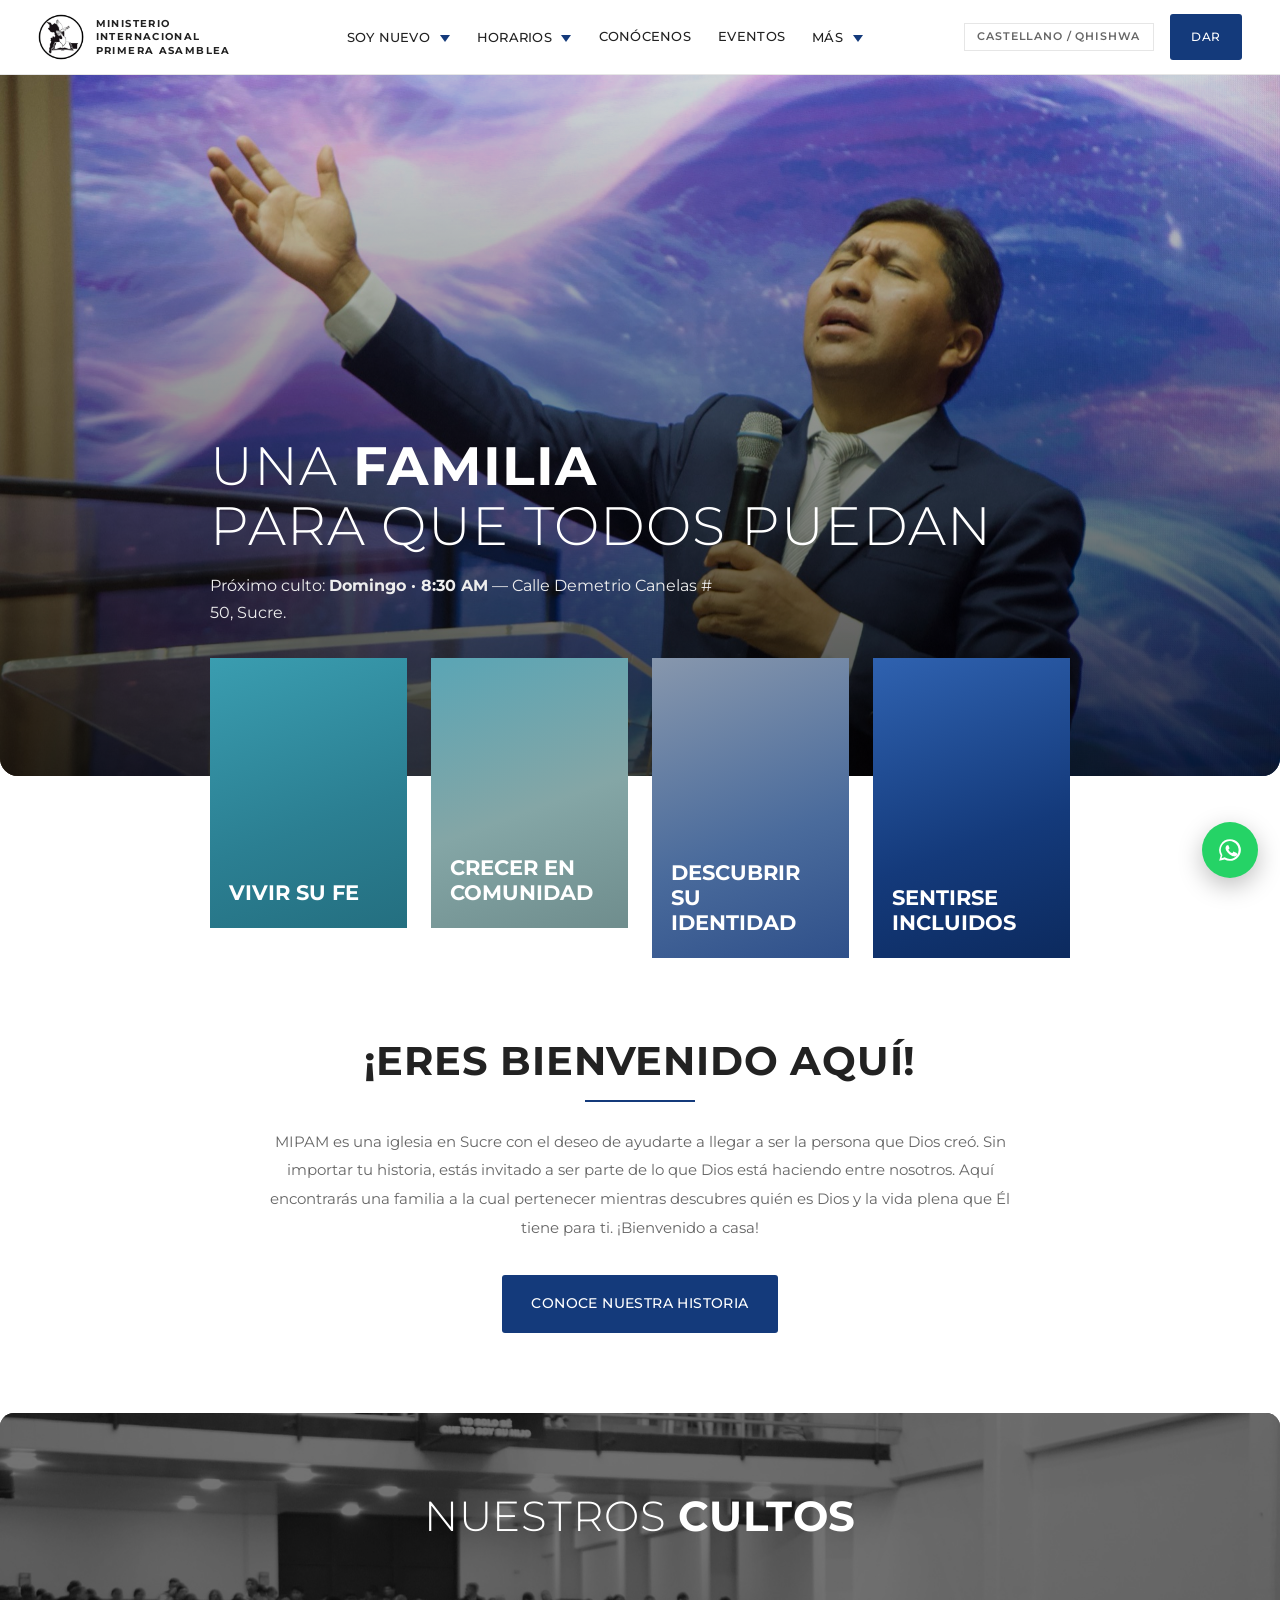
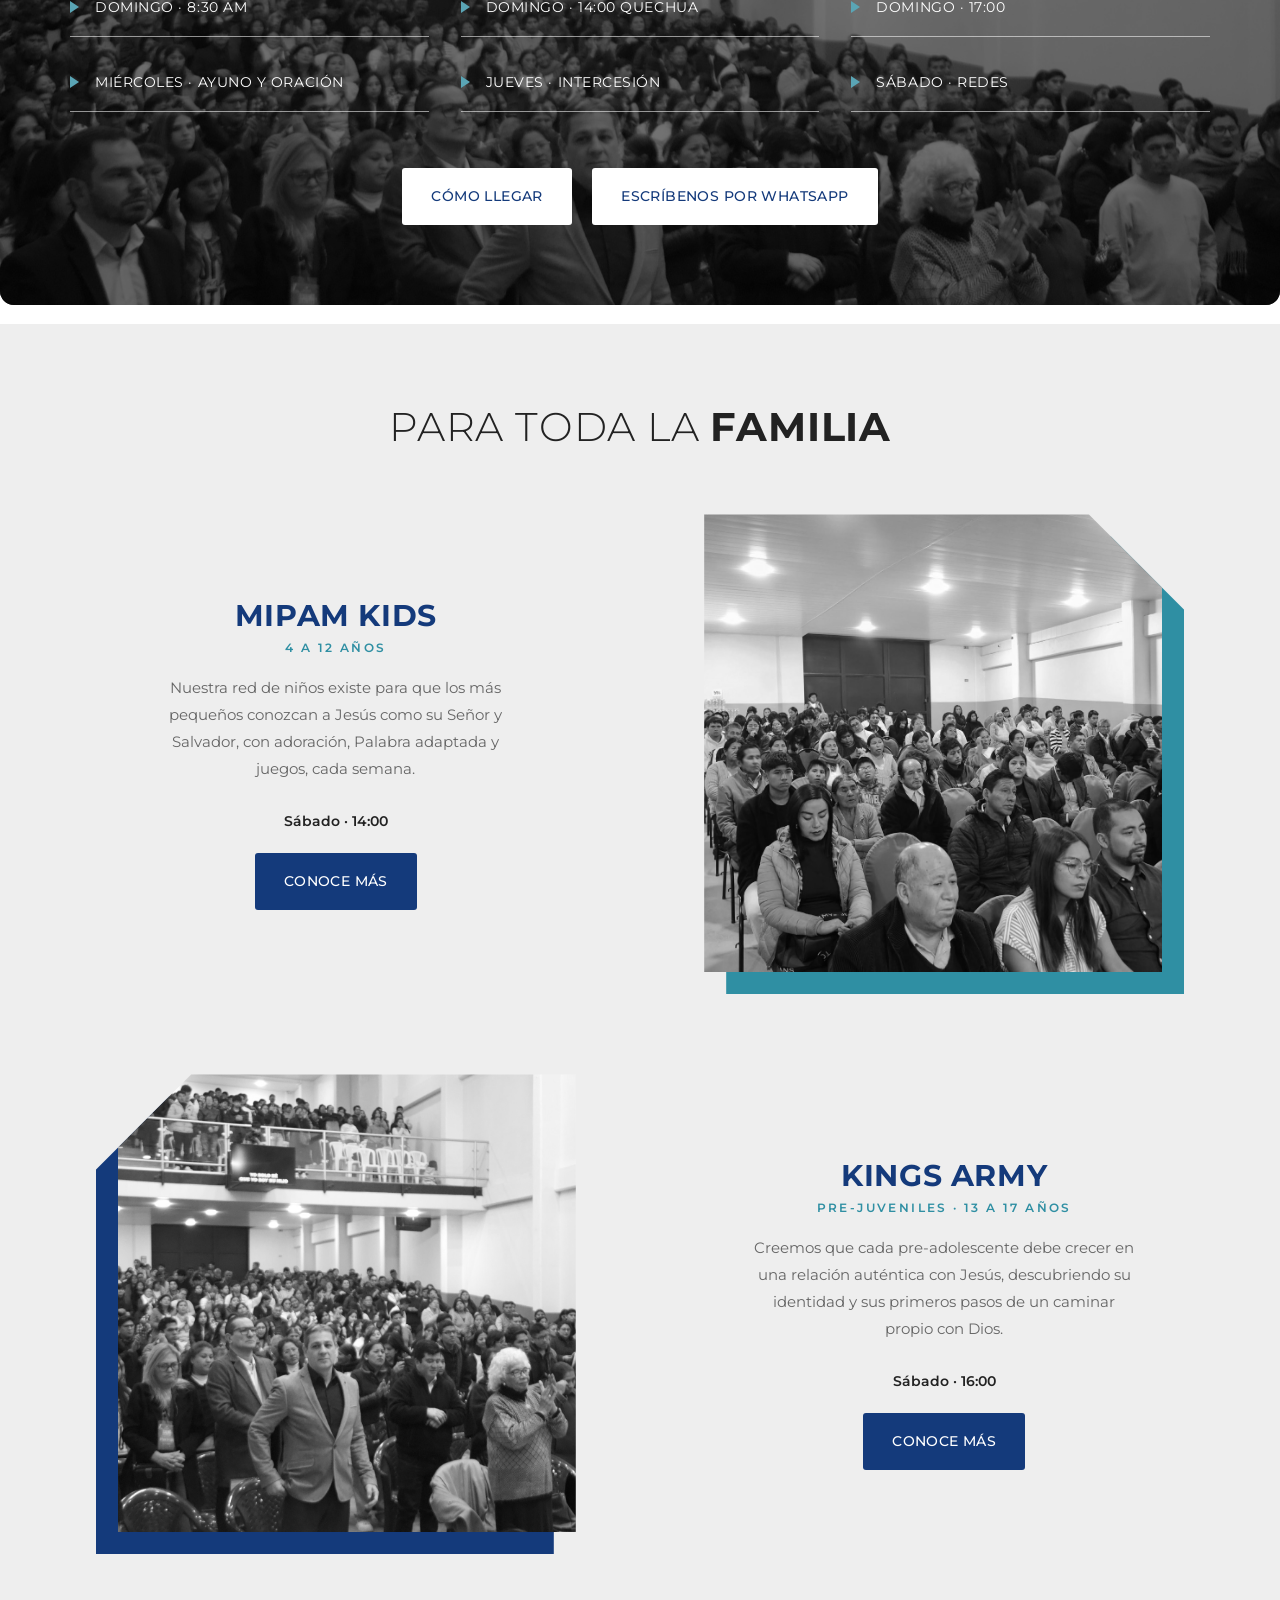
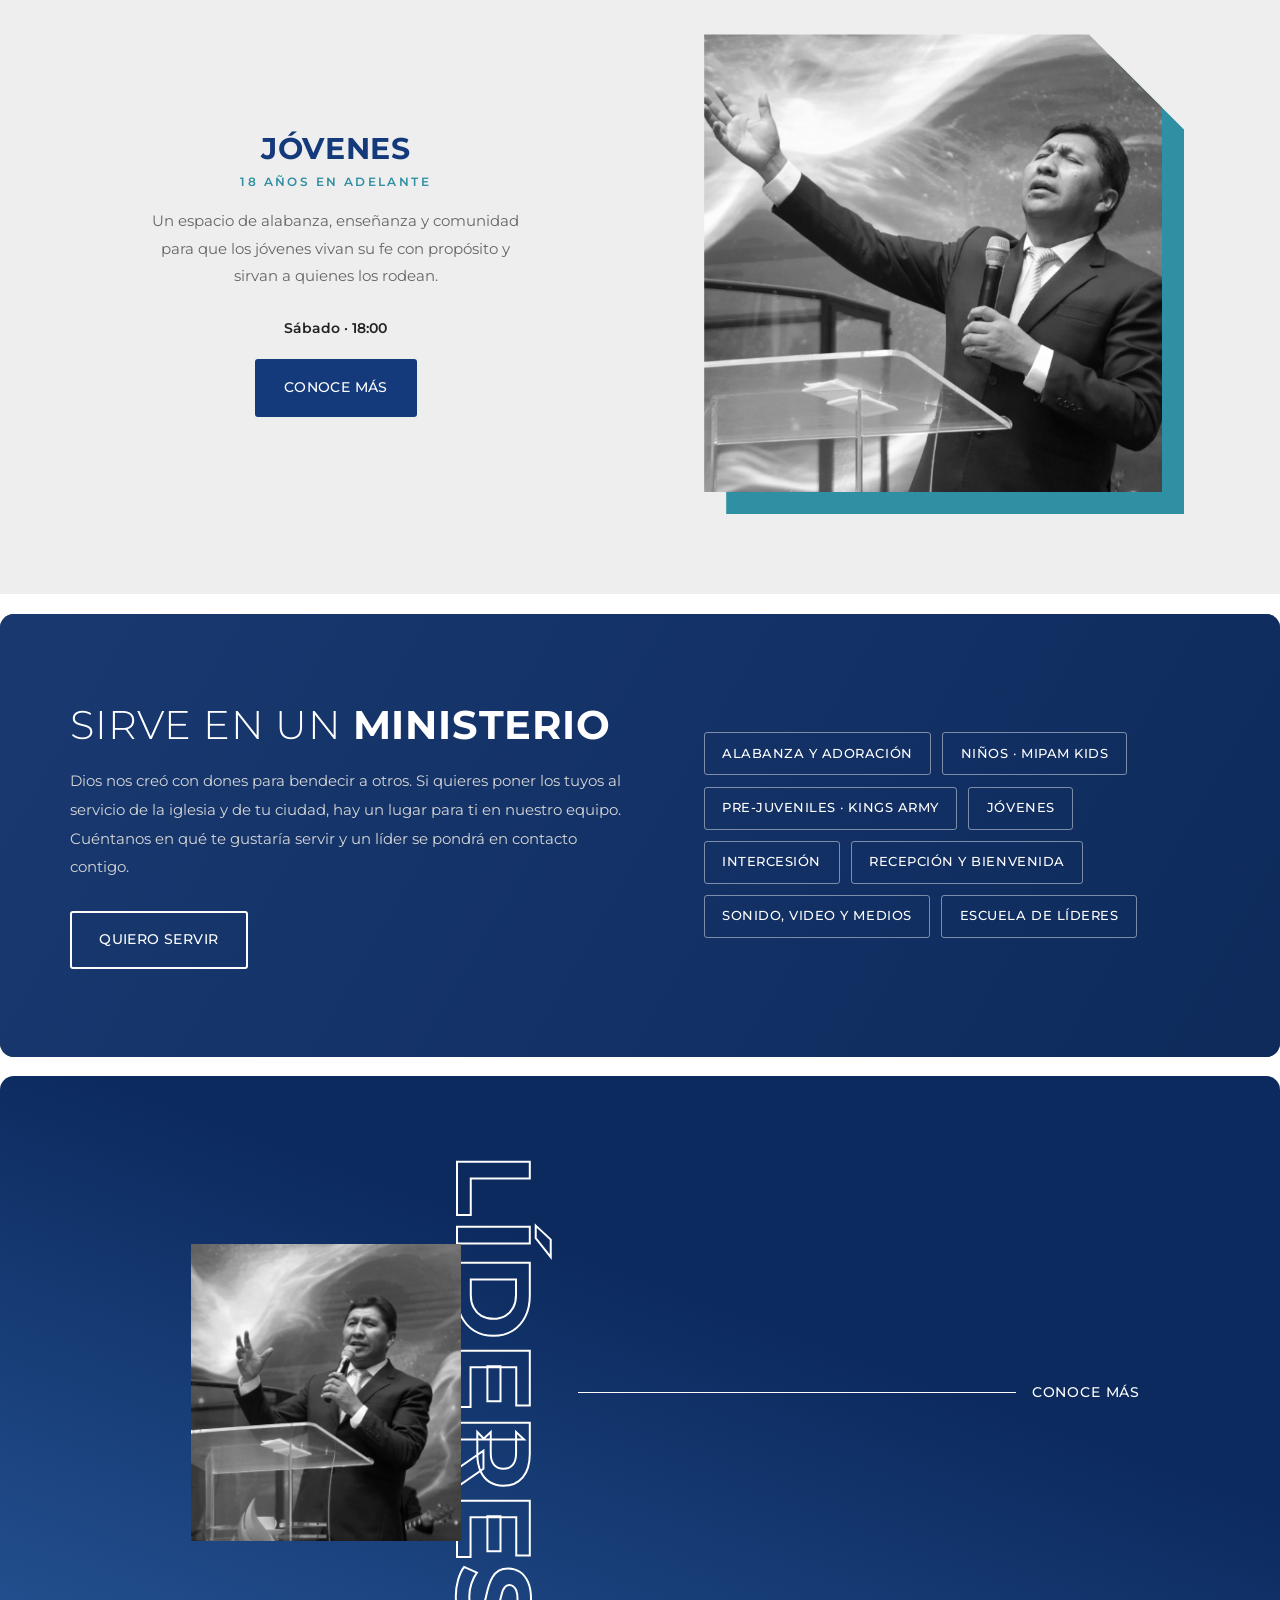
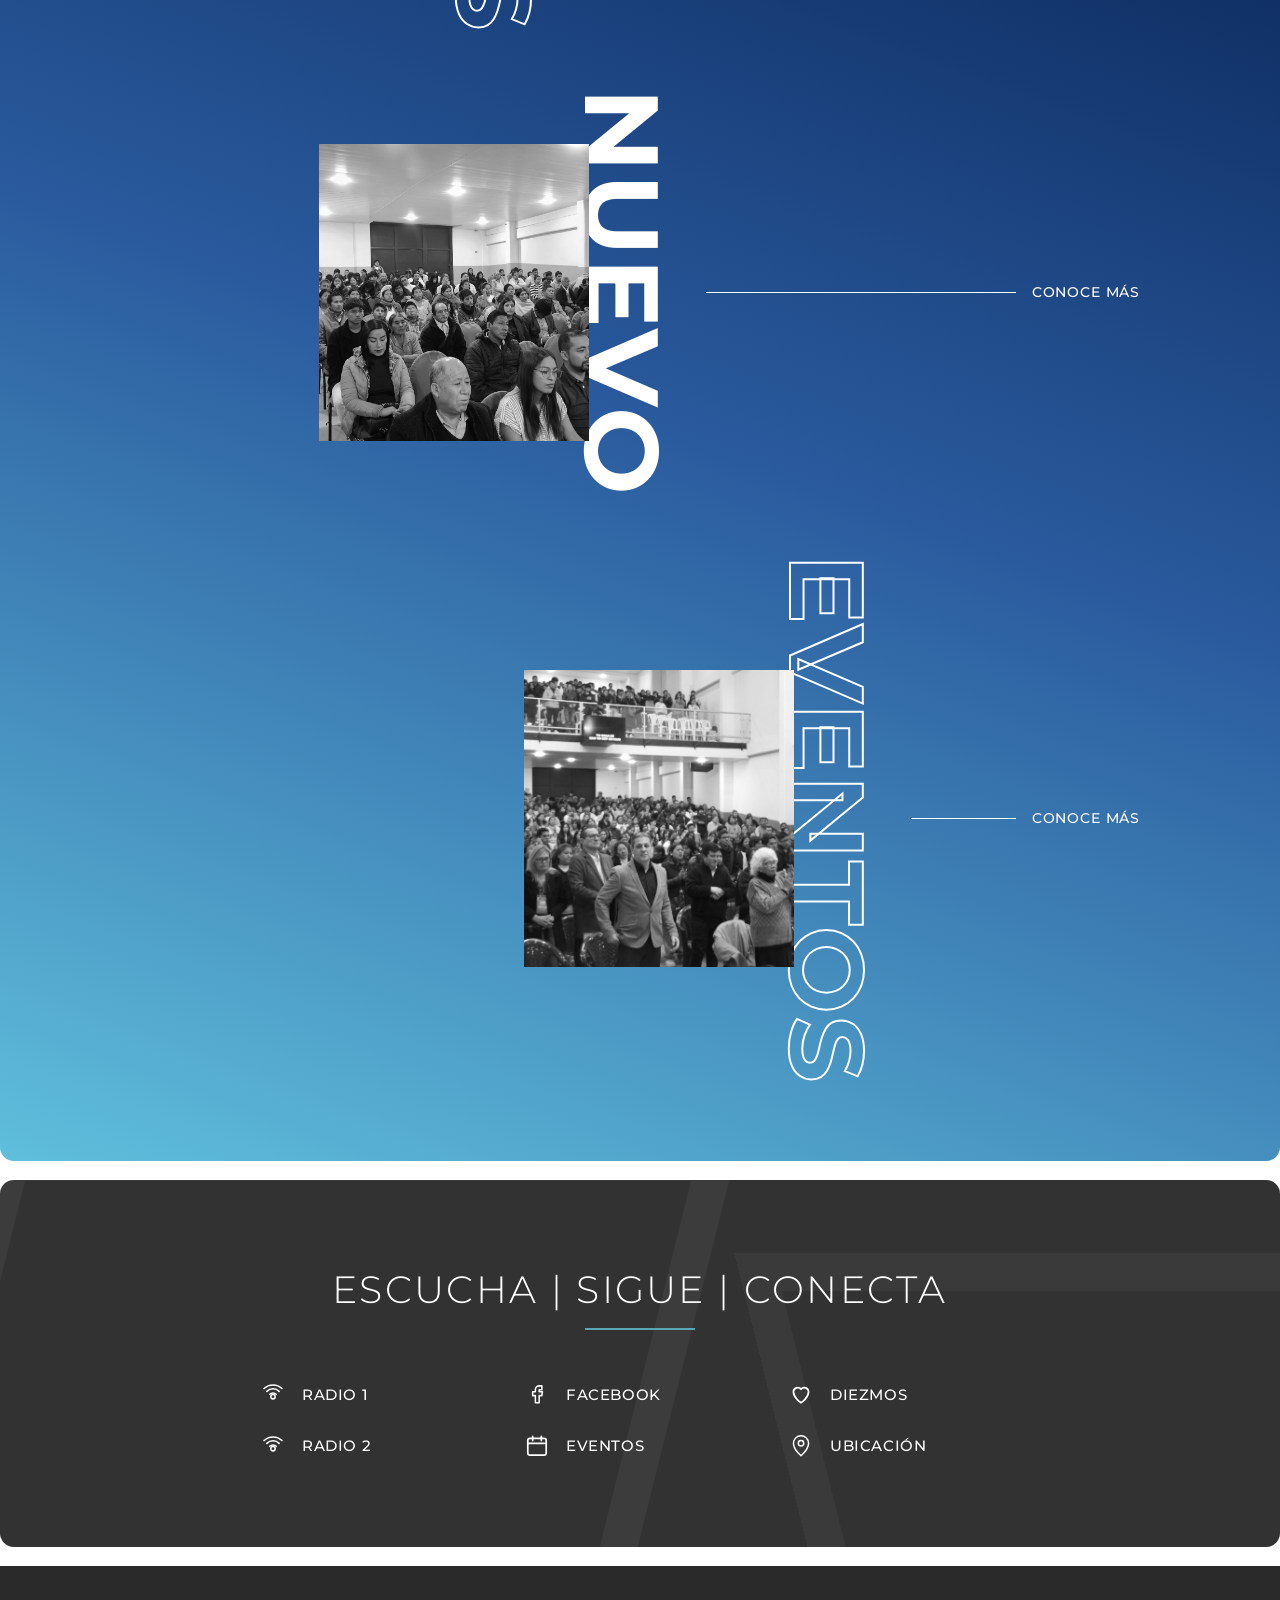
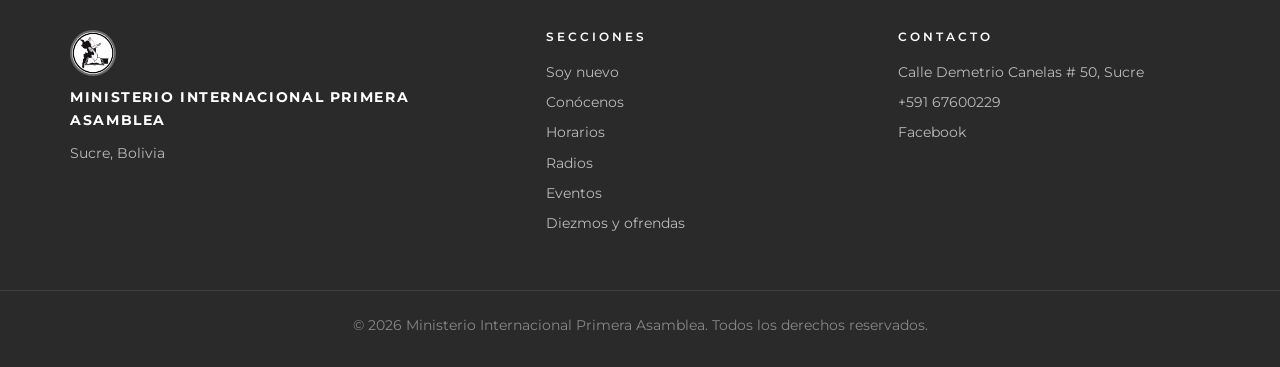
==== commit 111727e0: "Rediseña el sitio con estructura y estilo de Lakepointe en azul oscuro y agrega sección para servir " ====
--- a/sitio-web/index.html
+++ b/sitio-web/index.html
@@ -7,93 +7,184 @@
 <meta name="description" content="Ministerio Internacional Primera Asamblea (MIPAM), Sucre - Bolivia. Horarios de cultos, redes, radios en vivo, eventos y ubicación.">
 <link rel="preconnect" href="https://fonts.googleapis.com">
 <link rel="preconnect" href="https://fonts.gstatic.com" crossorigin>
-<link href="https://fonts.googleapis.com/css2?family=Poppins:wght@300;400;500;600;700;800&family=Montserrat:wght@600;700;800&family=Playfair+Display:ital,wght@0,600;0,700;1,500&display=swap" rel="stylesheet">
+<link href="https://fonts.googleapis.com/css2?family=Montserrat:ital,wght@0,300;0,400;0,500;0,600;0,700;1,300&display=swap" rel="stylesheet">
 <link rel="stylesheet" href="styles.css">
 </head>
 <body>
 
-<header class="site-header over-hero" id="siteHeader">
+<header class="site-header" id="siteHeader">
   <div class="header-inner">
     <a href="index.html" class="brand">
       <img src="assets/img/logo.jpg" alt="Logo MIPAM" class="brand-logo">
       <span>MINISTERIO INTERNACIONAL PRIMERA ASAMBLEA</span>
     </a>
-
     <nav class="main-nav" id="mainNav">
-      <a href="index.html" class="is-active">Inicio</a>
+      <div class="has-drop">
+        <a href="conecta.html">Soy nuevo</a>
+        <div class="drop">
+          <a href="conecta.html">Da tu primer paso</a>
+          <a href="conecta.html#oracion">Peticiones de oración</a>
+          <a href="index.html#servir">Quiero servir</a>
+          <a href="conecta.html#ubicacion">Ubicación</a>
+        </div>
+      </div>
+      <div class="has-drop">
+        <a href="horarios.html">Horarios</a>
+        <div class="drop">
+          <a href="horarios.html">Domingos</a>
+          <a href="horarios.html">Miércoles y jueves</a>
+          <a href="horarios.html#redes">Redes de sábado</a>
+        </div>
+      </div>
       <a href="conocenos.html">Conócenos</a>
-      <a href="horarios.html">Horarios</a>
-      <a href="radios.html">Radios</a>
       <a href="eventos.html">Eventos</a>
-      <a href="conecta.html">Soy nuevo</a>
+      <div class="has-drop">
+        <a href="radios.html">Más</a>
+        <div class="drop">
+          <a href="radios.html">Radios en vivo</a>
+          <a href="https://www.facebook.com/mipamsucre" target="_blank" rel="noopener">Facebook</a>
+          <a href="diezmos.html">Diezmos y ofrendas</a>
+        </div>
+      </div>
+    </nav>
+    <div class="header-right">
       <button class="lang-toggle" id="langToggle" type="button" aria-label="Cambiar idioma">Castellano / Qhishwa</button>
-    </nav>
-    <a class="btn btn-primary nav-cta" href="https://wa.me/59167600229" target="_blank" rel="noopener">Escríbenos</a>
-
-    <button class="nav-toggle" id="navToggle" aria-label="Abrir menú" aria-expanded="false">
-      <span></span><span></span><span></span>
-    </button>
+      <a class="btn btn-primary btn-sm" href="diezmos.html">Dar</a>
+      <button class="nav-toggle" id="navToggle" aria-label="Abrir menú" aria-expanded="false"><span></span><span></span><span></span></button>
+    </div>
   </div>
 </header>
 
 <main>
 
-  <!-- INICIO -->
-  <section class="hero hero--split" id="inicio">
-    <img class="hero-bg" src="assets/img/hero-apostol-predicando.jpg" alt="Congregación de MIPAM Sucre alabando en un culto">
+  <section class="hero" id="inicio">
+    <img class="hero-bg" src="assets/img/hero-apostol-predicando.jpg" alt="Apóstol predicando en un culto de MIPAM Sucre">
     <div class="hero-shade"></div>
-    <div class="hero-inner hero-inner--left">
-      <h1 class="hero-title hero-title--bold">
-        <span class="line">Bienvenido</span>
-        <span class="line accent-line">a Casa</span>
-      </h1>
-      <p class="hero-text">Próximo culto: <strong>Domingo · 8:30 AM</strong> — Calle Demetrio Canelas # 50, Sucre.</p>
-      <div class="hero-actions hero-actions--pill">
-        <a href="horarios.html" class="btn btn-pill btn-pill-primary">Horarios de culto <span class="arrow">→</span></a>
-        <a href="conecta.html" class="btn btn-pill btn-pill-outline">Soy nuevo aquí <span class="arrow">→</span></a>
-      </div>
-      <p class="scroll-label">Desliza para explorar</p>
-    </div>
-
-    <div class="hero-side-cards">
-      <a href="horarios.html" class="side-card reveal">
-        <span class="side-icon">
-          <svg viewBox="0 0 24 24" fill="none" stroke="currentColor" stroke-width="1.5" stroke-linecap="round" stroke-linejoin="round"><rect x="3.5" y="5" width="17" height="15.5" rx="2"/><path d="M3.5 9.5h17"/><path d="M8 3v4M16 3v4"/></svg>
-        </span>
-        <div>
-          <h3>Cultos</h3>
-          <p>Domingos, miércoles, jueves y sábados.</p>
-          <span class="side-link">Ver horarios →</span>
-        </div>
-      </a>
-      <a href="horarios.html" class="side-card reveal">
-        <span class="side-icon">
-          <svg viewBox="0 0 24 24" fill="none" stroke="currentColor" stroke-width="1.5" stroke-linecap="round" stroke-linejoin="round"><circle cx="9" cy="8" r="3"/><path d="M3.5 19c0-3 2.5-5 5.5-5s5.5 2 5.5 5"/><circle cx="17.2" cy="9.2" r="2.3"/><path d="M15.3 13.3c2.4.2 4.4 2 4.4 4.4"/></svg>
-        </span>
-        <div>
-          <h3>Redes Sábado</h3>
-          <p>Niños, Pre-juveniles y Jóvenes, cada uno con su espacio.</p>
-          <span class="side-link">Conocer más →</span>
-        </div>
-      </a>
-      <a href="radios.html" class="side-card reveal">
-        <span class="side-icon">
-          <svg viewBox="0 0 24 24" fill="none" stroke="currentColor" stroke-width="1.5" stroke-linecap="round" stroke-linejoin="round"><circle cx="12" cy="14.5" r="2"/><path d="M9 12.3a4.2 4.2 0 0 1 6 0M6.3 9.6a8 8 0 0 1 11.4 0M3.7 7a11.8 11.8 0 0 1 16.6 0"/></svg>
-        </span>
-        <div>
-          <h3>Radios en vivo</h3>
-          <p>Escúchanos online y por FM.</p>
-          <span class="side-link">Escuchar →</span>
-        </div>
-      </a>
-    </div>
-  </section>
-
-  <!-- FRASE DEL PASTOR -->
-  <section class="quote-block">
+    <div class="hero-inner">
+      <h1>UNA <b>FAMILIA</b><br>PARA QUE TODOS PUEDAN</h1>
+      <p>Próximo culto: <strong>Domingo · 8:30 AM</strong> — Calle Demetrio Canelas # 50, Sucre.</p>
+    </div>
+  </section>
+
+  <section class="pillars">
+    <div class="pillars-grid">
+      <a href="conocenos.html" class="pillar reveal">Vivir su fe</a>
+      <a href="horarios.html#redes" class="pillar reveal">Crecer en comunidad</a>
+      <a href="conocenos.html" class="pillar reveal">Descubrir su identidad</a>
+      <a href="conecta.html" class="pillar reveal">Sentirse incluidos</a>
+    </div>
+  </section>
+
+  <section class="welcome">
+    <div class="container reveal">
+      <h2 class="title-line">¡Eres bienvenido aquí!</h2>
+      <p>MIPAM es una iglesia en Sucre con el deseo de ayudarte a llegar a ser la persona que Dios creó. Sin importar tu historia, estás invitado a ser parte de lo que Dios está haciendo entre nosotros. Aquí encontrarás una familia a la cual pertenecer mientras descubres quién es Dios y la vida plena que Él tiene para ti. ¡Bienvenido a casa!</p>
+      <a href="conocenos.html" class="btn btn-primary">Conoce nuestra historia</a>
+    </div>
+  </section>
+
+  <section class="band" id="cultos">
+    <img class="band-bg" src="assets/img/auditorio-lleno.jpg" alt="">
+    <div class="container reveal">
+      <h2>NUESTROS <b>CULTOS</b></h2>
+      <div class="link-cols">
+        <a href="horarios.html">Domingo · 8:30 AM</a>
+        <a href="horarios.html">Domingo · 14:00 Quechua</a>
+        <a href="horarios.html">Domingo · 17:00</a>
+        <a href="horarios.html">Miércoles · Ayuno y oración</a>
+        <a href="horarios.html">Jueves · Intercesión</a>
+        <a href="horarios.html#redes">Sábado · Redes</a>
+      </div>
+      <a href="conecta.html#ubicacion" class="btn btn-primary">Cómo llegar</a>
+      <a href="https://wa.me/59167600229" target="_blank" rel="noopener" class="btn btn-primary">Escríbenos por WhatsApp</a>
+    </div>
+  </section>
+
+  <section class="family" id="familia">
     <div class="container">
-      <p class="quote reveal">Este es un lugar para encontrarte con Dios y con una familia que te recibe tal como eres.</p>
-      <p class="quote-by reveal">— Apóstoles Ramiro Mamani &amp; Patricia Mariño</p>
+      <h2 class="reveal">PARA TODA LA <b>FAMILIA</b></h2>
+
+      <div class="zig reveal">
+        <div class="zig-text">
+          <h3>MIPAM KIDS</h3><span class="age">4 a 12 años</span>
+          <p>Nuestra red de niños existe para que los más pequeños conozcan a Jesús como su Señor y Salvador, con adoración, Palabra adaptada y juegos, cada semana.</p>
+          <span class="when">Sábado · 14:00</span>
+          <a href="horarios.html#redes" class="btn btn-primary">Conoce más</a>
+        </div>
+        <div class="zig-img"><img src="assets/img/congregacion-culto.jpg" alt="Red MIPAM Kids"></div>
+      </div>
+
+      <div class="zig flip reveal">
+        <div class="zig-text">
+          <h3>KINGS ARMY</h3><span class="age">Pre-juveniles · 13 a 17 años</span>
+          <p>Creemos que cada pre-adolescente debe crecer en una relación auténtica con Jesús, descubriendo su identidad y sus primeros pasos de un caminar propio con Dios.</p>
+          <span class="when">Sábado · 16:00</span>
+          <a href="horarios.html#redes" class="btn btn-primary">Conoce más</a>
+        </div>
+        <div class="zig-img"><img src="assets/img/auditorio-lleno.jpg" alt="Red Kings Army"></div>
+      </div>
+
+      <div class="zig reveal">
+        <div class="zig-text">
+          <h3>JÓVENES</h3><span class="age">18 años en adelante</span>
+          <p>Un espacio de alabanza, enseñanza y comunidad para que los jóvenes vivan su fe con propósito y sirvan a quienes los rodean.</p>
+          <span class="when">Sábado · 18:00</span>
+          <a href="horarios.html#redes" class="btn btn-primary">Conoce más</a>
+        </div>
+        <div class="zig-img"><img src="assets/img/hero-apostol-predicando.jpg" alt="Red de Jóvenes"></div>
+      </div>
+    </div>
+  </section>
+
+  <section class="serve" id="servir">
+    <div class="container serve-inner">
+      <div class="serve-text reveal">
+        <h2>SIRVE EN UN <b>MINISTERIO</b></h2>
+        <p>Dios nos creó con dones para bendecir a otros. Si quieres poner los tuyos al servicio de la iglesia y de tu ciudad, hay un lugar para ti en nuestro equipo. Cuéntanos en qué te gustaría servir y un líder se pondrá en contacto contigo.</p>
+        <a href="https://wa.me/59167600229?text=Hola%2C%20quiero%20servir%20en%20un%20ministerio%20de%20MIPAM" target="_blank" rel="noopener" class="btn btn-light">Quiero servir</a>
+      </div>
+      <ul class="serve-list reveal">
+        <li>Alabanza y adoración</li>
+        <li>Niños · MIPAM Kids</li>
+        <li>Pre-juveniles · Kings Army</li>
+        <li>Jóvenes</li>
+        <li>Intercesión</li>
+        <li>Recepción y bienvenida</li>
+        <li>Sonido, video y medios</li>
+        <li>Escuela de Líderes</li>
+      </ul>
+    </div>
+  </section>
+
+  <section class="gradient-band">
+    <div class="gb-row r1 reveal">
+      <img class="gb-photo" src="assets/img/apostol-mensaje.jpg" alt="Escuela de Líderes">
+      <span class="gb-word">Líderes</span>
+      <a href="horarios.html#redes" class="gb-link">Conoce más</a>
+    </div>
+    <div class="gb-row r2 reveal">
+      <img class="gb-photo" src="assets/img/congregacion-culto.jpg" alt="Soy nuevo">
+      <span class="gb-word solid">Nuevo</span>
+      <a href="conecta.html" class="gb-link">Conoce más</a>
+    </div>
+    <div class="gb-row r3 reveal">
+      <img class="gb-photo" src="assets/img/auditorio-lleno.jpg" alt="Eventos">
+      <span class="gb-word">Eventos</span>
+      <a href="eventos.html" class="gb-link">Conoce más</a>
+    </div>
+  </section>
+
+  <section class="wlr">
+    <div class="container">
+      <h2 class="reveal">ESCUCHA | SIGUE | CONECTA</h2>
+      <div class="wlr-grid reveal">
+        <a href="radios.html" class="wlr-item"><svg viewBox="0 0 24 24" fill="none" stroke="currentColor" stroke-width="1.4" stroke-linecap="round" stroke-linejoin="round"><circle cx="12" cy="14.5" r="2"/><path d="M9 12.3a4.2 4.2 0 0 1 6 0M6.3 9.6a8 8 0 0 1 11.4 0M3.7 7a11.8 11.8 0 0 1 16.6 0"/></svg>Radio 1</a>
+        <a href="https://www.facebook.com/mipamsucre" target="_blank" rel="noopener" class="wlr-item"><svg viewBox="0 0 24 24" fill="none" stroke="currentColor" stroke-width="1.4" stroke-linecap="round" stroke-linejoin="round"><path d="M14 8h2.5V4.5H14a3.5 3.5 0 0 0-3.5 3.5v2H8v3.5h2.5V20H14v-6.5h2.5L17 10h-3V8.5c0-.3.2-.5.5-.5z"/></svg>Facebook</a>
+        <a href="diezmos.html" class="wlr-item"><svg viewBox="0 0 24 24" fill="none" stroke="currentColor" stroke-width="1.6" stroke-linecap="round" stroke-linejoin="round"><path d="M12 20s-7-4.4-7-10a4 4 0 0 1 7-2.5A4 4 0 0 1 19 10c0 5.6-7 10-7 10z"/></svg>Diezmos</a>
+        <a href="radios.html" class="wlr-item"><svg viewBox="0 0 24 24" fill="none" stroke="currentColor" stroke-width="1.4" stroke-linecap="round" stroke-linejoin="round"><circle cx="12" cy="14.5" r="2"/><path d="M9 12.3a4.2 4.2 0 0 1 6 0M6.3 9.6a8 8 0 0 1 11.4 0M3.7 7a11.8 11.8 0 0 1 16.6 0"/></svg>Radio 2</a>
+        <a href="eventos.html" class="wlr-item"><svg viewBox="0 0 24 24" fill="none" stroke="currentColor" stroke-width="1.6" stroke-linecap="round" stroke-linejoin="round"><rect x="3.5" y="5" width="17" height="15.5" rx="2"/><path d="M3.5 9.5h17M8 3v4M16 3v4"/></svg>Eventos</a>
+        <a href="conecta.html#ubicacion" class="wlr-item"><svg viewBox="0 0 24 24" fill="none" stroke="currentColor" stroke-width="1.4" stroke-linecap="round" stroke-linejoin="round"><path d="M12 21s7-6.2 7-11.5a7 7 0 0 0-14 0C5 14.8 12 21 12 21z"/><circle cx="12" cy="9.5" r="2.5"/></svg>Ubicación</a>
+      </div>
     </div>
   </section>
 
@@ -103,11 +194,12 @@
   <div class="container footer-inner">
     <div class="footer-brand">
       <img src="assets/img/logo.jpg" alt="Logo MIPAM" class="brand-logo light">
-      <span class="brand light">Ministerio Internacional Primera Asamblea</span>
+      <span class="brand">Ministerio Internacional Primera Asamblea</span>
       <p>Sucre, Bolivia</p>
     </div>
     <div>
       <h4>Secciones</h4>
+      <p><a href="conecta.html">Soy nuevo</a></p>
       <p><a href="conocenos.html">Conócenos</a></p>
       <p><a href="horarios.html">Horarios</a></p>
       <p><a href="radios.html">Radios</a></p>
@@ -126,9 +218,7 @@
   </div>
 </footer>
 
-<a class="whatsapp-float" href="https://wa.me/59167600229" target="_blank" rel="noopener" aria-label="WhatsApp">
-  <svg viewBox="0 0 24 24" width="26" height="26" fill="currentColor"><path d="M17.5 14.4c-.3-.1-1.6-.8-1.8-.9-.2-.1-.4-.1-.6.1-.2.2-.6.9-.8 1.1-.1.2-.3.2-.5.1-1.4-.7-2.3-1.2-3.2-2.8-.2-.3 0-.4.2-.6.2-.2.4-.5.6-.7.2-.2.2-.4.1-.6-.1-.2-.6-1.5-.8-2-.2-.5-.4-.4-.6-.4-.2 0-.4 0-.6 0-.2 0-.5.1-.7.4-.2.3-.9 1-.9 2.3 0 1.3 1 2.6 1.1 2.8.1.2 1.9 2.9 4.6 4 2.7 1 2.7.7 3.2.6.5-.1 1.6-.6 1.8-1.2.2-.6.2-1.1.2-1.2-.1-.1-.3-.2-.6-.3z"/><path d="M12 2a10 10 0 0 0-8.6 15.1L2 22l5.1-1.3A10 10 0 1 0 12 2zm0 18.2c-1.6 0-3.1-.4-4.5-1.2l-.3-.2-3 .8.8-2.9-.2-.3a8.2 8.2 0 1 1 7.2 3.8z"/></svg>
-</a>
+<a class="whatsapp-float" href="https://wa.me/59167600229" target="_blank" rel="noopener" aria-label="WhatsApp"><svg viewBox="0 0 24 24" width="26" height="26" fill="currentColor"><path d="M17.5 14.4c-.3-.1-1.6-.8-1.8-.9-.2-.1-.4-.1-.6.1-.2.2-.6.9-.8 1.1-.1.2-.3.2-.5.1-1.4-.7-2.3-1.2-3.2-2.8-.2-.3 0-.4.2-.6.2-.2.4-.5.6-.7.2-.2.2-.4.1-.6-.1-.2-.6-1.5-.8-2-.2-.5-.4-.4-.6-.4-.2 0-.4 0-.6 0-.2 0-.5.1-.7.4-.2.3-.9 1-.9 2.3 0 1.3 1 2.6 1.1 2.8.1.2 1.9 2.9 4.6 4 2.7 1 2.7.7 3.2.6.5-.1 1.6-.6 1.8-1.2.2-.6.2-1.1.2-1.2-.1-.1-.3-.2-.6-.3z"/><path d="M12 2a10 10 0 0 0-8.6 15.1L2 22l5.1-1.3A10 10 0 1 0 12 2zm0 18.2c-1.6 0-3.1-.4-4.5-1.2l-.3-.2-3 .8.8-2.9-.2-.3a8.2 8.2 0 1 1 7.2 3.8z"/></svg></a>
 
 <script src="main.js"></script>
 </body>
--- a/sitio-web/styles.css
+++ b/sitio-web/styles.css
@@ -1,467 +1,280 @@
 :root{
-  --accent:#b09d75;
-  --accent-dark:#8a7a56;
-  --accent-light:#d9cba6;
-  --ink:#161616;
+  --teal:#2f8fa3;
+  --teal-light:#5aa5b5;
+  --coral:#143a7b;
+  --coral-dark:#0c2a5e;
+  --char:#464646;
+  --char-2:#383838;
+  --char-3:#323232;
+  --ink:#222;
   --gray:#666;
-  --bg-alt:#f7f6f3;
+  --line:#e6e6e6;
+  --bg-alt:#f5f5f5;
   --white:#fff;
-  --ease-soft: cubic-bezier(.22,.61,.36,1);
-  --ease-out: cubic-bezier(.16,1,.3,1);
-  --font: "Poppins", -apple-system, BlinkMacSystemFont, sans-serif;
-  --font-heading: "Montserrat", -apple-system, BlinkMacSystemFont, sans-serif;
-  --font-display: "Playfair Display", Georgia, serif;
-}
-
-*{box-sizing:border-box;}
-html{scroll-behavior:smooth;}
-body{
-  margin:0;
-  font-family:var(--font);
-  font-weight:300;
-  color:var(--ink);
-  background:var(--white);
-  -webkit-font-smoothing:antialiased;
-}
-img{max-width:100%;display:block;}
-a{color:inherit;text-decoration:none;}
-h1,h2,h3{font-family:var(--font-heading);font-weight:700;line-height:1.2;letter-spacing:-.01em;margin:0 0 1rem;}
-p{line-height:1.8;color:var(--gray);margin:0 0 1rem;font-weight:300;}
-strong{font-weight:600;}
-
-/* Premium section dividers */
-.divider{
-  width:46px;height:1px;background:var(--accent);margin:1.4rem auto;
-}
-.divider.left{margin-left:0;}
-
-@media (prefers-reduced-motion: reduce){
-  *{animation-duration:.01ms !important;animation-iteration-count:1 !important;transition-duration:.01ms !important;}
-}
-
-.container{max-width:1180px;margin:0 auto;padding:0 1.5rem;}
-
-/* Header */
-.site-header{
-  position:fixed;top:0;left:0;right:0;z-index:100;
-  background:#fff;border-bottom:1px solid #eee;
-  transition:background .3s var(--ease-out), border-color .3s var(--ease-out);
-}
-.site-header.over-hero{background:transparent;border-bottom-color:transparent;}
-.site-header.over-hero .brand,.site-header.over-hero .main-nav a{color:#fff;}
-.site-header.over-hero .brand:hover{color:var(--accent);}
-.site-header.over-hero .nav-toggle span{background:#fff;}
-.site-header.over-hero.is-scrolled{background:#fff;border-bottom-color:#eee;}
-.site-header.over-hero.is-scrolled .brand,.site-header.over-hero.is-scrolled .main-nav a{color:var(--ink);}
-.site-header.over-hero.is-scrolled .nav-toggle span{background:var(--ink);}
-
-.site-header.theme-solemn,
-.site-header.theme-solemn.is-scrolled{background:#0d0c0a;border-bottom-color:rgba(255,255,255,.08);}
-.site-header.theme-solemn .brand,.site-header.theme-solemn .main-nav a{color:#fff;}
-.site-header.theme-solemn .brand:hover,.site-header.theme-solemn .main-nav a:hover{color:var(--accent);}
-.site-header.theme-solemn .nav-toggle span{background:#fff;}
-.site-header.theme-solemn .lang-toggle{border-color:rgba(255,255,255,.35);color:#fff;}
-.header-inner{
-  max-width:1180px;margin:0 auto;padding:1rem 1.5rem;
-  display:flex;align-items:center;gap:2rem;
-}
-.brand{
-  display:flex;align-items:center;gap:.7rem;
-  font-family:var(--font-heading);font-weight:700;font-size:.78rem;color:var(--accent);letter-spacing:.02em;
-  line-height:1.3;max-width:280px;text-transform:uppercase;flex-shrink:0;
-}
-.brand.light{color:#fff;}
-.brand-logo{width:42px;height:42px;border-radius:50%;flex-shrink:0;object-fit:cover;}
-.brand-logo.light{filter:none;}
-.footer-brand{display:flex;flex-direction:column;align-items:flex-start;gap:.6rem;}
-.footer-brand .brand-logo{width:54px;height:54px;}
-.main-nav{display:flex;gap:1.4rem;margin-left:auto;}
-.main-nav a{
-  font-weight:500;font-size:.82rem;color:var(--ink);white-space:nowrap;
-  text-transform:uppercase;letter-spacing:.05em;position:relative;padding-bottom:.3rem;
-  transition:color .25s ease;
-}
-.main-nav a::after{
-  content:"";position:absolute;left:0;bottom:0;width:0;height:1px;background:var(--accent);
-  transition:width .3s var(--ease-soft);
-}
-.main-nav a:hover{color:var(--accent);}
-.main-nav a:hover::after{width:100%;}
-.main-nav a.is-active{color:var(--accent);}
-.main-nav a.is-active::after{width:100%;}
-.main-nav .lang-toggle{margin-left:.4rem;}
-.nav-toggle{display:none;flex-direction:column;gap:5px;background:none;border:0;cursor:pointer;}
-.nav-toggle span{width:22px;height:2px;background:var(--ink);border-radius:2px;}
-
-.btn{
-  display:inline-flex;align-items:center;justify-content:center;
-  padding:.85rem 1.8rem;border-radius:2px;font-weight:600;font-size:.82rem;
-  text-transform:uppercase;letter-spacing:.08em;
-  transition:transform .3s var(--ease-soft), background .3s ease, color .3s ease, box-shadow .3s ease;
-}
-.btn-primary{background:var(--accent);color:#fff;box-shadow:0 8px 20px -8px rgba(176,157,117,.55);}
-.btn-primary:hover{background:var(--accent-dark);transform:translateY(-2px);box-shadow:0 12px 26px -8px rgba(176,157,117,.7);}
-.btn-outline{background:transparent;color:var(--ink);border:1px solid #ccc;}
-.btn-outline:hover{border-color:var(--accent);color:var(--accent);transform:translateY(-2px);}
-.nav-cta{padding:.6rem 1.4rem;}
-.hero-actions .btn-outline{border-color:rgba(255,255,255,.5);color:#fff;}
-.hero-actions .btn-outline:hover{border-color:#fff;}
-.btn-lg{padding:1.05rem 1.8rem;font-size:.85rem;}
-
-.lang-toggle{
-  background:transparent;border:1px solid #ccc;color:var(--ink);border-radius:6px;
-  padding:.45rem .8rem;font-size:.76rem;font-weight:600;cursor:pointer;white-space:nowrap;flex-shrink:0;
-  transition:border-color .2s ease,color .2s ease;
-}
-.site-header.over-hero .lang-toggle{border-color:rgba(255,255,255,.5);color:#fff;}
-.site-header.over-hero.is-scrolled .lang-toggle{border-color:#ccc;color:var(--ink);}
-.lang-toggle:hover{border-color:var(--accent);color:var(--accent);}
-
-/* Hero */
-.hero{
-  position:relative;min-height:92vh;display:flex;align-items:center;
-  color:#fff;overflow:hidden;
-}
-.hero-bg{
-  position:absolute;inset:0;width:100%;height:100%;object-fit:cover;object-position:center 25%;
-  transform-origin:center 25%;
-  animation:mv-kenburns 18s var(--ease-soft) infinite alternate;
-}
-.hero-shade{position:absolute;inset:0;background:linear-gradient(180deg, rgba(10,8,5,.55) 0%, rgba(10,8,5,.85) 100%);}
-.hero-inner{position:relative;z-index:1;max-width:760px;margin:0 auto;padding:6rem 1.5rem 2rem;text-align:center;}
-.kicker{
-  text-transform:uppercase;letter-spacing:.18em;font-size:.74rem;font-weight:500;color:rgba(255,255,255,.85);margin-bottom:1.4rem;
-  opacity:0;transform:translateY(14px);animation:mv-gentleRise .9s var(--ease-soft) .15s forwards;
-}
-.hero-title{
-  font-family:var(--font-display);font-weight:600;font-style:italic;letter-spacing:0;
-  font-size:clamp(2.6rem,6vw,4.4rem);margin-bottom:1.4rem;
-  opacity:0;transform:translateY(18px);animation:mv-gentleRise 1s var(--ease-soft) .35s forwards;
-}
-.hero-text{
-  color:rgba(255,255,255,.8);max-width:460px;margin:0 auto 2.2rem;font-size:.98rem;
-  opacity:0;transform:translateY(16px);animation:mv-gentleRise 1s var(--ease-soft) .55s forwards;
-}
-.hero-actions{
-  display:flex;gap:1rem;justify-content:center;flex-wrap:wrap;
-  opacity:0;transform:translateY(16px);animation:mv-gentleRise 1s var(--ease-soft) .75s forwards;
-}
-
-@keyframes mv-kenburns{
-  0%{transform:scale(1.05);}
-  100%{transform:scale(1.14) translateY(-1.5%);}
-}
-@keyframes mv-gentleRise{ to{opacity:1;transform:translateY(0);} }
-
-/* Hero — split layout (estilo masvida) */
-.hero--split .hero-shade{background:linear-gradient(120deg, rgba(8,7,5,.88) 0%, rgba(8,7,5,.55) 45%, rgba(8,7,5,.35) 100%);}
-.hero-inner--left{
-  text-align:left;margin:0;max-width:640px;padding:9rem 3rem 4rem clamp(1.5rem,5vw,4rem);
-}
-.hero-title--bold{
-  font-family:var(--font-heading);font-style:normal;font-weight:800;letter-spacing:-.02em;
-  font-size:clamp(2.6rem,5.6vw,4rem);line-height:1.05;margin-bottom:1.4rem;
-}
-.hero-title--bold .line{display:block;opacity:0;transform:translateY(18px);animation:mv-gentleRise 1s var(--ease-soft) .35s forwards;}
-.hero-title--bold .line.accent-line{color:var(--accent);animation-delay:.5s;}
-.hero-inner--left .hero-text{margin:0 0 2.2rem;}
-.hero-actions--pill{justify-content:flex-start;}
-
-.btn-pill{
-  border-radius:999px;padding:1rem 1.7rem;font-weight:600;font-size:.92rem;
-  text-transform:none;letter-spacing:0;gap:.6rem;
-}
-.btn-pill .arrow{transition:transform .25s var(--ease-soft);}
-.btn-pill:hover .arrow{transform:translateX(3px);}
-.btn-pill-primary{background:var(--accent);color:#1a1408;box-shadow:0 10px 24px -10px rgba(176,157,117,.6);}
-.btn-pill-primary:hover{background:var(--accent-light);}
-.btn-pill-outline{background:rgba(255,255,255,.06);border:1px solid rgba(255,255,255,.25);color:#fff;}
-.btn-pill-outline:hover{border-color:#fff;background:rgba(255,255,255,.1);}
-
-.scroll-label{
-  margin-top:3rem;padding-left:1rem;border-left:1px solid rgba(255,255,255,.35);
-  font-size:.7rem;letter-spacing:.18em;text-transform:uppercase;color:rgba(255,255,255,.65);
-  opacity:0;animation:mv-gentleRise 1s var(--ease-soft) 1.1s forwards;
-}
-
-.hero-side-cards{
-  position:absolute;top:8rem;right:clamp(1.5rem,4vw,3rem);width:360px;z-index:1;
-  display:flex;flex-direction:column;gap:1.1rem;
-}
-.side-card{
-  display:flex;gap:1rem;align-items:flex-start;text-align:left;
-  background:rgba(20,17,13,.55);backdrop-filter:blur(10px);-webkit-backdrop-filter:blur(10px);
-  border:1px solid rgba(255,255,255,.1);border-radius:10px;padding:1.3rem 1.4rem;color:#fff;
-  transition:transform .35s var(--ease-soft), border-color .35s ease;
-}
-.side-card:hover{transform:translateY(-4px);border-color:var(--accent);}
-.side-icon{
-  width:42px;height:42px;border-radius:8px;background:transparent;border:1px solid rgba(255,255,255,.18);
-  display:flex;align-items:center;justify-content:center;flex-shrink:0;color:var(--accent-light);
-}
-.side-icon svg{width:20px;height:20px;}
-.side-card h3{font-family:var(--font-heading);font-size:1rem;margin-bottom:.3rem;color:#fff;}
-.side-card p{font-size:.84rem;color:rgba(255,255,255,.62);margin-bottom:.5rem;font-weight:300;}
-.side-link{font-size:.7rem;letter-spacing:.06em;text-transform:uppercase;color:var(--accent-light);font-weight:700;}
-
-.scroll-cue{
-  position:absolute;left:50%;bottom:1.8rem;transform:translateX(-50%);z-index:1;
-  width:26px;height:42px;border:1.5px solid rgba(255,255,255,.6);border-radius:14px;
-  opacity:0;animation:mv-gentleRise 1s var(--ease-soft) 1.1s forwards;
-}
-.scroll-cue::before{
-  content:"";position:absolute;top:8px;left:50%;width:4px;height:8px;border-radius:2px;
-  background:#fff;transform:translateX(-50%);
-  animation:mv-scrollDot 2.2s var(--ease-out) infinite;
-}
-@keyframes mv-scrollDot{
-  0%{top:8px;opacity:1;}
-  70%{top:24px;opacity:0;}
-  100%{top:8px;opacity:0;}
-}
-
-/* Sections */
-.section{padding:7rem 0;}
-.page-hero-spacer{padding-top:9.5rem;}
-.section.alt{background:var(--bg-alt);}
-.section h2{font-family:var(--font-display);font-weight:600;font-size:clamp(1.9rem,3.6vw,2.7rem);}
-.center{text-align:center;margin-left:auto;margin-right:auto;}
-.sub{max-width:540px;color:var(--gray);}
-.kicker.dark{
-  text-transform:uppercase;letter-spacing:.18em;font-size:.74rem;font-weight:600;color:var(--accent-dark);
-}
-
-.two-col{display:grid;grid-template-columns:1fr 1fr;gap:3.5rem;align-items:center;}
-.two-col.reverse{direction:rtl;}
-.two-col.reverse > *{direction:ltr;}
-.img-box img{width:100%;border-radius:2px;box-shadow:0 30px 60px -25px rgba(0,0,0,.3);}
-.img-box--plain img{border-radius:0;box-shadow:none;background:transparent;}
-
-.leader-box{
-  margin-top:1.6rem;padding:1.2rem 1.4rem;background:var(--bg-alt);border-left:2px solid var(--accent);
-  display:flex;flex-direction:column;gap:.3rem;
-}
-.leader-label{font-size:.74rem;text-transform:uppercase;letter-spacing:.1em;color:var(--accent-dark);font-weight:600;}
-
-/* Quote block (sin imagen) */
-.quote-block{padding:5.5rem 0;text-align:center;background:var(--bg-alt);}
-.quote-block .quote{
-  font-family:var(--font-display);font-style:italic;font-weight:500;color:var(--ink);
-  font-size:clamp(1.4rem,2.6vw,2rem);line-height:1.5;max-width:720px;margin:0 auto 1.2rem;
-}
-.quote-block .quote-by{
-  color:var(--accent-dark);margin:0;text-transform:uppercase;letter-spacing:.08em;font-size:.78rem;font-weight:600;
-}
-
-/* Cards */
-.group-title{
-  text-align:center;margin-top:3.5rem;color:var(--ink);font-size:.95rem;
-  text-transform:uppercase;letter-spacing:.12em;font-weight:600;
-}
-.section h2.center + .sub.center + .group-title,
-.section .group-title:first-of-type{margin-top:2.5rem;}
-.cards{display:grid;gap:1.5rem;margin-top:1.8rem;}
-.cards-3{grid-template-columns:repeat(3,1fr);}
-.cards-2{grid-template-columns:repeat(2,1fr);}
-.card{
-  background:#fff;border-radius:4px;padding:2.2rem 1.8rem;text-align:center;
-  border:1px solid #ececec;box-shadow:0 1px 0 rgba(0,0,0,.02);
-  transition:transform .35s var(--ease-soft), box-shadow .35s var(--ease-soft), border-color .35s ease;
-}
-.card:hover{transform:translateY(-6px);box-shadow:0 24px 40px -22px rgba(0,0,0,.16);border-color:var(--accent-light);}
-.card h3{font-family:var(--font-heading);font-size:1.05rem;letter-spacing:.01em;}
-.card-top{display:block;font-weight:500;color:var(--ink);margin-bottom:.6rem;font-size:.92rem;letter-spacing:.02em;}
-.card-big{display:block;font-family:var(--font-display);font-weight:600;font-size:1.4rem;color:var(--accent-dark);}
-.card-big.small{font-size:1.1rem;}
-
-/* Quick cards */
-.quick-cards{padding-top:0;padding-bottom:3rem;margin-top:-2.5rem;position:relative;z-index:2;}
-.quick-card{display:block;}
-.quick-icon{
-  display:flex;align-items:center;justify-content:center;width:46px;height:46px;margin:0 auto .9rem;
-  border-radius:50%;border:1px solid #e4e0d8;background:transparent;color:var(--accent-dark);
-}
-.quick-icon svg{width:22px;height:22px;}
-.quick-card h3{font-size:1.1rem;margin-bottom:.4rem;}
-.quick-card p{margin:0;font-size:.92rem;}
-
-/* Quechua tag */
-.qu-tag{
-  display:inline-flex;align-items:center;gap:.3rem;background:transparent;border:1px solid #e4e0d8;border-radius:4px;padding:.15rem .5rem;
-  font-size:.78rem;font-weight:700;color:var(--accent-dark);
-}
-.qu-tag svg{width:13px;height:13px;flex-shrink:0;}
-.btn-cal{margin-top:.9rem;width:100%;font-size:.82rem;padding:.6rem 1rem;}
-
-/* Ministry cards */
-.ministry-grid{grid-template-columns:repeat(2,1fr);}
-.ministry-card{text-align:left;}
-.ministry-photo{width:100%;height:160px;object-fit:cover;border-radius:2px;margin-bottom:1.2rem;filter:saturate(.95);}
-.ministry-age{font-weight:600;color:var(--accent-dark);margin-bottom:.4rem;}
-.ministry-card .card-big{margin:.8rem 0;}
-.btn-wa{width:100%;margin-top:.4rem;}
-
-/* Radios */
-.radio-card .radio-freq{color:var(--gray);font-size:.92rem;margin-bottom:1rem;}
-.radio-note{color:var(--gray);font-size:.88rem;margin-top:1.5rem;}
-
-/* Events */
-.event-card .card-top{display:block;color:var(--accent-dark);font-weight:600;margin-bottom:.6rem;}
-.event-gallery{margin-top:3rem;}
-.event-gallery p{margin-top:.8rem;}
-
-/* Prayer form */
-.prayer-form{display:flex;flex-direction:column;gap:.9rem;margin-top:1.4rem;max-width:420px;}
-.prayer-form input,.prayer-form textarea{
-  font-family:var(--font);padding:.85rem 1rem;border:1.5px solid #ddd;border-radius:6px;font-size:.95rem;resize:vertical;
-}
-.prayer-form input:focus,.prayer-form textarea:focus{outline:none;border-color:var(--accent);}
-
-/* QR placeholder */
-.qr-placeholder{
-  border:2px dashed #ccc;border-radius:10px;padding:3rem 1.5rem;text-align:center;color:var(--gray);
-  background:var(--bg-alt);
-}
-
-/* Map */
-.map-wrap{height:400px;margin:2.5rem 0;}
-.map-wrap iframe{width:100%;height:100%;}
-.address-row{display:flex;justify-content:space-between;align-items:center;flex-wrap:wrap;gap:1.2rem;}
-.address-label{display:block;font-size:.74rem;text-transform:uppercase;letter-spacing:.1em;color:var(--accent-dark);font-weight:600;}
-.address-text{font-family:var(--font-heading);font-weight:600;font-size:1.15rem;}
-
-/* Contact */
-.contact-card{background:var(--ink);color:#fff;border-radius:2px;padding:2.6rem;border-top:2px solid var(--accent);}
-.contact-card h3{font-family:var(--font-display);color:#fff;margin-bottom:1.2rem;font-size:1.4rem;}
-.contact-card p{color:rgba(255,255,255,.75);font-weight:300;}
-
-/* Primer paso / oración de conversión */
-.step-card{
-  max-width:760px;margin:4rem auto 0;background:var(--ink);color:#fff;
-  border-radius:2px;border-top:2px solid var(--accent);padding:3rem clamp(1.5rem,5vw,3.5rem);text-align:center;
-}
-.step-card h2{color:#fff;}
-.step-card .kicker{color:var(--accent-light);margin-bottom:1rem;}
-.step-intro{color:rgba(255,255,255,.75);max-width:560px;margin:0 auto 1.8rem;font-weight:300;}
-.step-prayer{
-  font-family:var(--font-display);font-style:italic;font-weight:500;color:#fff;
-  font-size:clamp(1.15rem,2.2vw,1.5rem);line-height:1.6;
-  margin:0 auto 1.8rem;max-width:600px;padding:1.6rem 1.8rem;
-  border:1px solid rgba(255,255,255,.15);border-left:2px solid var(--accent);background:rgba(255,255,255,.03);
-}
-.step-after{color:rgba(255,255,255,.65);max-width:520px;margin:0 auto 1.6rem;font-size:.92rem;font-weight:300;}
-
-/* Sección "Soy nuevo" — ambiente oscuro y solemne */
-.section-solemn{
-  background:radial-gradient(ellipse 80% 50% at 50% 0%, #1d1812 0%, #0d0c0a 55%, #060605 100%);
-  color:rgba(255,255,255,.8);position:relative;overflow:hidden;
-}
-.section-solemn::before{
-  content:"";position:absolute;top:0;left:0;right:0;height:1px;
-  background:linear-gradient(90deg, transparent, var(--accent) 50%, transparent);
-  opacity:.7;
-}
-.section-solemn::after{
-  content:"";position:absolute;inset:0;pointer-events:none;
-  background:radial-gradient(circle at 50% 18%, rgba(176,157,117,.10), transparent 55%);
-}
-.section-solemn .kicker.dark{color:var(--accent-light);}
-.section-solemn h2{color:#fff;}
-.section-solemn .sub{color:rgba(255,255,255,.6);}
-.section-solemn #oracion p{color:rgba(255,255,255,.62);}
-
-.section-solemn .step-card{
-  background:rgba(255,255,255,.03);border:1px solid rgba(255,255,255,.08);border-top:2px solid var(--accent);
-  box-shadow:0 0 70px -15px rgba(176,157,117,.22);
-}
-.section-solemn .step-prayer{box-shadow:0 0 36px -12px rgba(176,157,117,.3);}
-
-.section-solemn .prayer-form input,
-.section-solemn .prayer-form textarea{
-  background:rgba(255,255,255,.04);border-color:rgba(255,255,255,.18);color:#fff;
-}
-.section-solemn .prayer-form input::placeholder,
-.section-solemn .prayer-form textarea::placeholder{color:rgba(255,255,255,.4);}
-.section-solemn .prayer-form input:focus,
-.section-solemn .prayer-form textarea:focus{border-color:var(--accent);}
-
-.section-solemn .contact-card{
-  background:rgba(255,255,255,.04);border:1px solid rgba(255,255,255,.1);border-top:2px solid var(--accent);
-}
-
-.section-solemn .btn-outline{border-color:rgba(255,255,255,.35);color:#fff;}
-.section-solemn .btn-outline:hover{border-color:var(--accent);color:var(--accent);}
-
-.section-solemn .address-label{color:var(--accent-light);}
-.section-solemn .address-text{color:#fff;}
-.section-solemn .map-wrap{
-  border:1px solid rgba(255,255,255,.1);
-  filter:grayscale(.25) invert(.9) contrast(.92) hue-rotate(180deg);
-}
-
-.step-welcome{
-  margin-top:1.8rem;padding-top:1.8rem;border-top:1px solid rgba(255,255,255,.12);
-  opacity:0;transform:translateY(14px);transition:opacity .6s var(--ease-soft), transform .6s var(--ease-soft);
-}
-.step-welcome.is-visible{opacity:1;transform:translateY(0);}
-.step-welcome-title{
-  font-family:var(--font-display);font-style:italic;font-weight:600;color:var(--accent-light);
-  font-size:clamp(1.2rem,2.2vw,1.5rem);margin-bottom:.9rem;
-}
-.step-welcome-text{color:rgba(255,255,255,.78);max-width:540px;margin:0 auto 1.6rem;font-weight:300;}
-.step-welcome-btn{border-color:rgba(255,255,255,.5);color:#fff;}
-.step-welcome-btn:hover{border-color:#fff;}
-
-/* Scroll reveal */
-.reveal{opacity:0;transform:translateY(28px);transition:opacity .8s var(--ease-soft), transform .8s var(--ease-soft);}
-.reveal.is-visible{opacity:1;transform:translateY(0);}
-.reveal-stagger .reveal:nth-child(2){transition-delay:.12s;}
-.reveal-stagger .reveal:nth-child(3){transition-delay:.24s;}
-.reveal-stagger .reveal:nth-child(4){transition-delay:.36s;}
-
-/* Footer */
-.site-footer{background:var(--ink);color:rgba(255,255,255,.75);padding:4.5rem 0 0;position:relative;border-top:1px solid var(--accent-dark);}
-.footer-inner{display:grid;grid-template-columns:1.4fr 1fr 1fr;gap:2.5rem;padding-bottom:2.6rem;border-bottom:1px solid rgba(255,255,255,.08);}
-.site-footer h4{color:var(--accent-light);font-size:.78rem;text-transform:uppercase;letter-spacing:.1em;font-weight:600;margin-bottom:1rem;}
-.site-footer p{color:rgba(255,255,255,.65);font-size:.92rem;margin-bottom:.5rem;font-weight:300;}
-.site-footer a:hover{color:var(--accent-light);}
-.footer-brand .brand,.footer-brand .brand.light{
-  font-family:var(--font-heading);text-transform:uppercase;letter-spacing:.04em;font-size:.95rem;
-}
-.footer-bottom{text-align:center;padding:1.6rem 0;font-size:.78rem;letter-spacing:.03em;color:rgba(255,255,255,.4);}
-
-/* WhatsApp float */
-.whatsapp-float{
-  position:fixed;bottom:1.5rem;right:1.5rem;z-index:90;width:56px;height:56px;border-radius:50%;
-  background:#25D366;color:#fff;display:flex;align-items:center;justify-content:center;
-  box-shadow:0 10px 24px rgba(37,211,102,.4);transition:transform .2s ease;
-}
-.whatsapp-float:hover{transform:scale(1.08);}
-
-/* Responsive */
-@media (max-width:1180px){
-  .main-nav{display:none;}
-  .nav-toggle{display:flex;}
-  .main-nav.is-open{
-    display:flex;position:absolute;top:100%;left:0;right:0;flex-direction:column;
-    background:#fff;padding:1.2rem 1.5rem;gap:1rem;border-bottom:1px solid #eee;
-  }
-  .site-header .main-nav.is-open a{color:var(--ink);font-size:1rem;}
-  .two-col,.two-col.reverse{grid-template-columns:1fr;gap:2.2rem;direction:ltr;}
-  .img-box{order:-1;}
-  .cards-3,.cards-2,.ministry-grid{grid-template-columns:1fr;}
-  .footer-inner{grid-template-columns:1fr;gap:1.8rem;}
-  .section{padding:4rem 0;}
-  .main-nav.is-open .lang-toggle{margin:.6rem 0 0;align-self:flex-start;}
-  .header-inner{gap:.8rem;padding:.9rem 1rem;}
-  .brand span{font-size:.82rem;}
-  .nav-cta{padding:.55rem .9rem;font-size:.74rem;}
-  .hero-actions--big{flex-direction:column;align-items:stretch;}
-  .hero-actions--big .btn{width:100%;}
-  .hero--split{min-height:auto;overflow-x:hidden;overflow-y:visible;display:block;}
-  .hero-inner--left{padding:8.5rem 1.5rem 2rem;max-width:100%;}
-  .hero-side-cards{
-    position:static;width:100%;margin:0 0 3rem;padding:0 1.5rem;
-  }
-  .scroll-label{display:none;}
-}
+  --ease:cubic-bezier(.22,.61,.36,1);
+  --font:"Montserrat",-apple-system,BlinkMacSystemFont,"Segoe UI",sans-serif;
+}
+*{box-sizing:border-box;margin:0;padding:0}
+html{scroll-behavior:smooth}
+body{overflow-x:clip;font-family:var(--font);color:var(--gray);background:var(--white);line-height:1.7;font-size:16px;-webkit-font-smoothing:antialiased}
+img{max-width:100%;display:block}
+a{color:inherit;text-decoration:none}
+button{font-family:inherit;cursor:pointer}
+[hidden]{display:none!important}
+.container{width:min(1140px,92%);margin:0 auto}
+.center{text-align:center}
+
+/* ---------- Tipografía ---------- */
+h1,h2,h3,h4{font-family:var(--font);color:var(--ink);line-height:1.15;text-transform:uppercase;letter-spacing:.02em}
+h2{font-size:clamp(1.8rem,3.4vw,2.4rem);font-weight:300}
+h3{font-size:1.15rem;font-weight:600}
+.on-dark h2,.on-dark h3,.on-dark h4{color:#fff}
+.kicker{font-size:.78rem;font-weight:600;letter-spacing:.28em;text-transform:uppercase;color:var(--coral);margin-bottom:.8rem}
+.lead{font-size:1.05rem;max-width:640px;margin:1rem auto 0}
+.section{padding:clamp(3.5rem,8vw,6.5rem) 0}
+.section.alt{background:var(--bg-alt)}
+.section.dark{background:var(--char-3);color:#cfcfcf}
+.section-head{text-align:center;margin-bottom:3rem}
+
+/* ---------- Botones ---------- */
+.btn{display:inline-flex;align-items:center;gap:.5rem;padding:.95rem 1.7rem;font-size:.85rem;font-weight:500;letter-spacing:.03em;text-transform:uppercase;border:2px solid transparent;border-radius:3px;transition:background .3s var(--ease),color .3s var(--ease),border-color .3s var(--ease),transform .3s var(--ease)}
+.btn:hover{transform:translateY(-2px)}
+.btn-primary{background:var(--coral);color:#fff}
+.btn-primary:hover{background:var(--coral-dark)}
+.btn-outline{border-color:var(--ink);color:var(--ink);background:transparent}
+.btn-outline:hover{background:var(--ink);color:#fff}
+.btn-light{border-color:#fff;color:#fff;background:transparent}
+.btn-light:hover{background:#fff;color:var(--ink)}
+.btn-sm{padding:.65rem 1.2rem;font-size:.75rem}
+
+/* ---------- Header ---------- */
+.site-header{position:fixed;inset:0 0 auto 0;z-index:100;background:#fff;box-shadow:0 1px 0 var(--line);transition:box-shadow .3s}
+.site-header.is-scrolled{box-shadow:0 4px 20px rgba(0,0,0,.08)}
+.header-inner{width:min(1240px,94%);margin:0 auto;height:74px;display:flex;align-items:center;justify-content:space-between;gap:1.5rem}
+.brand{display:flex;align-items:center;gap:.7rem;flex-shrink:0}
+.brand-logo{width:46px;height:46px;border-radius:50%;object-fit:cover}
+.brand span{font-size:.62rem;font-weight:700;letter-spacing:.14em;color:var(--ink);line-height:1.35;max-width:150px}
+.main-nav{display:flex;align-items:center;gap:1.7rem}
+.main-nav>a,.has-drop>a{font-size:.82rem;font-weight:500;letter-spacing:.02em;text-transform:uppercase;color:var(--ink);padding:.4rem 0;border-bottom:2px solid transparent;transition:color .25s,border-color .25s}
+.main-nav>a:hover,.has-drop>a:hover,.main-nav>a.is-active{color:var(--coral);border-color:var(--coral)}
+.has-drop{position:relative}
+.has-drop>a::after{content:"";display:inline-block;margin-left:.6rem;border:5px solid transparent;border-top:7px solid var(--coral);border-bottom:0;vertical-align:middle}
+.drop{position:absolute;top:100%;left:-1rem;min-width:220px;background:#fff;box-shadow:0 12px 30px rgba(0,0,0,.12);padding:.6rem 0;opacity:0;visibility:hidden;transform:translateY(8px);transition:all .25s var(--ease)}
+.has-drop:hover .drop,.has-drop:focus-within .drop{opacity:1;visibility:visible;transform:none}
+.drop a{display:block;padding:.6rem 1.3rem;font-size:.8rem;font-weight:500;letter-spacing:.03em;text-transform:uppercase;color:var(--ink)}
+.drop a:hover{background:var(--bg-alt);color:var(--coral)}
+.header-right{display:flex;align-items:center;gap:1rem}
+.lang-toggle{background:none;border:1px solid var(--line);padding:.4rem .8rem;font-size:.66rem;font-weight:600;letter-spacing:.08em;text-transform:uppercase;color:var(--gray)}
+.lang-toggle:hover{border-color:var(--coral);color:var(--coral)}
+.nav-toggle{display:none;width:44px;height:44px;background:none;border:0;position:relative}
+.nav-toggle span{position:absolute;left:10px;right:10px;height:2px;background:var(--ink);transition:transform .3s,opacity .3s}
+.nav-toggle span:nth-child(1){top:14px}.nav-toggle span:nth-child(2){top:21px}.nav-toggle span:nth-child(3){top:28px}
+.nav-toggle[aria-expanded="true"] span:nth-child(1){transform:translateY(7px) rotate(45deg)}
+.nav-toggle[aria-expanded="true"] span:nth-child(2){opacity:0}
+.nav-toggle[aria-expanded="true"] span:nth-child(3){transform:translateY(-7px) rotate(-45deg)}
+
+/* ---------- Hero ---------- */
+main{padding-top:74px}
+.hero{position:relative;height:clamp(520px,78vh,720px);display:flex;align-items:flex-end;color:#fff;overflow:hidden;background:#111;border-radius:0 0 18px 18px}
+.hero-bg{position:absolute;inset:0;width:100%;height:100%;object-fit:cover;object-position:center 25%;animation:kb 22s ease-in-out infinite alternate}
+@keyframes kb{from{transform:scale(1)}to{transform:scale(1.07)}}
+.hero-shade{position:absolute;inset:0;background:linear-gradient(180deg,rgba(0,0,0,.15),rgba(0,0,0,.72))}
+.hero-inner{position:relative;width:min(860px,88%);margin:0 auto;padding-bottom:150px}
+.hero h1{color:#fff;font-weight:300;font-size:clamp(1.9rem,5.2vw,3.4rem);letter-spacing:.02em;line-height:1.1}
+.hero h1 b{font-weight:700}
+.hero p{margin-top:1rem;color:#eee;font-size:1rem;max-width:520px}
+
+/* ---------- Tarjetas escalonadas ---------- */
+.pillars{position:relative;z-index:2;margin-top:-118px}
+.pillars-grid{width:min(860px,88%);margin:0 auto;display:grid;grid-template-columns:repeat(4,minmax(0,1fr));gap:1.5rem;align-items:start}
+.pillar{padding:1.4rem 1.2rem;color:#fff;display:flex;align-items:flex-end;min-height:270px;font-weight:700;font-size:1.3rem;line-height:1.2;text-transform:uppercase;transition:transform .4s var(--ease)}
+.pillar:hover{transform:translateY(-6px)}
+.pillar:nth-child(1){background:linear-gradient(160deg,#3a9db0,#2b7f92 60%,#246f80)}
+.pillar:nth-child(2){background:linear-gradient(160deg,#5aa5b5,#84a6a6 55%,#6f8d8d);min-height:270px}
+.pillar:nth-child(3){background:linear-gradient(160deg,#8797ad,#4a6b9c 60%,#2f508a);min-height:300px}
+.pillar:nth-child(4){background:linear-gradient(160deg,#2f62b0,#143a7b 60%,#0c2a5e);min-height:300px}
+
+/* ---------- Bienvenida ---------- */
+.welcome{padding:clamp(3rem,7vw,5rem) 0;text-align:center}
+.welcome .container{max-width:760px}
+.title-line{font-size:clamp(1.8rem,4vw,2.5rem);font-weight:700;letter-spacing:.02em;color:var(--ink);text-transform:uppercase}
+.title-line::after,.section-head h2::after,.wlr h2::after{content:"";display:block;width:110px;height:2px;background:var(--coral);margin:1rem auto 0}
+.welcome p{margin:1.6rem 0 2rem;font-size:.95rem;line-height:1.9}
+
+/* ---------- Bandas con foto B/N ---------- */
+.band{position:relative;margin:0 0;padding:clamp(3rem,7vw,5rem) 0;color:#fff;overflow:hidden;background:#333;border-radius:14px}
+.band-bg{position:absolute;inset:0;width:100%;height:100%;object-fit:cover;filter:grayscale(1) brightness(.45)}
+.band .container{position:relative;text-align:center}
+.band h2{color:#fff;font-size:clamp(1.8rem,4vw,2.6rem);font-weight:300;margin-bottom:2.4rem}
+.band h2 b{font-weight:700}
+.link-cols{display:grid;grid-template-columns:repeat(3,1fr);gap:0 2rem;text-align:left;margin-bottom:2.4rem}
+.link-cols a{display:flex;align-items:center;gap:1rem;padding:1.05rem 0;border-bottom:1px solid rgba(255,255,255,.55);font-size:.85rem;text-transform:uppercase;letter-spacing:.04em;margin-bottom:1.1rem;transition:color .25s,padding-left .25s}
+.link-cols a::before{content:"";flex:none;border:6px solid transparent;border-left:9px solid var(--coral);border-right:0}
+.link-cols a:hover{color:var(--coral);padding-left:.4rem}
+.band .btn+.btn{margin-left:1rem}
+
+/* ---------- Para toda la familia ---------- */
+.family{background:#eee;padding:clamp(3rem,7vw,5rem) 0;margin-top:1.2rem}
+.family>.container>h2{text-align:center;font-weight:300;font-size:clamp(1.8rem,4vw,2.5rem);margin-bottom:4rem}
+.family>.container>h2 b{font-weight:700}
+.zig{display:grid;grid-template-columns:1fr 1fr;gap:clamp(2rem,6vw,5rem);align-items:center;margin-bottom:5rem}
+.zig:last-child{margin-bottom:0}
+.zig.flip .zig-text{order:2}
+.zig-text{text-align:center;max-width:380px;margin:0 auto}
+.zig-text h3{font-size:1.9rem;font-weight:700;color:var(--coral);letter-spacing:.02em;margin-bottom:.3rem}
+.zig-text .age{display:block;font-size:.75rem;font-weight:600;letter-spacing:.2em;text-transform:uppercase;color:var(--teal);margin-bottom:1rem}
+.zig-text p{font-size:.92rem;line-height:1.85;margin-bottom:1.6rem}
+.zig-text .when{display:block;font-weight:600;color:var(--ink);margin-bottom:1.2rem;font-size:.9rem}
+.zig-img{position:relative;padding:0 22px 22px 0;max-width:480px;width:100%;margin:0 auto}
+.zig.flip .zig-img{padding:0 0 22px 22px}
+.zig-img::before{content:"";position:absolute;inset:22px 0 0 22px;background:var(--teal);clip-path:polygon(0 0,84% 0,100% 16%,100% 100%,0 100%)}
+.zig.flip .zig-img::before{inset:22px 22px 0 0;background:var(--coral);clip-path:polygon(16% 0,100% 0,100% 100%,0 100%,0 16%)}
+.zig-img img{position:relative;width:100%;aspect-ratio:1/1;object-fit:cover;filter:grayscale(1);clip-path:polygon(0 0,84% 0,100% 16%,100% 100%,0 100%)}
+.zig.flip .zig-img img{clip-path:polygon(16% 0,100% 0,100% 100%,0 100%,0 16%)}
+
+/* ---------- Banda degradada ---------- */
+.gradient-band{position:relative;margin-top:1.2rem;padding:clamp(3rem,6vw,5rem) 0;background:linear-gradient(200deg,#0c2a5e 20%,#2a5b9e 55%,#5fbfdc 100%);overflow:hidden;border-radius:14px}
+.gb-row{position:relative;display:flex;align-items:center;gap:2rem;width:min(1000px,90%);margin:0 auto 3.5rem;min-height:250px}
+.gb-row:last-child{margin-bottom:0}
+.gb-row.r1{padding-left:4%}.gb-row.r2{padding-left:14%}.gb-row.r3{padding-left:30%}
+.gb-photo{flex:none;width:clamp(180px,26vw,270px);aspect-ratio:1/1.1;object-fit:cover;filter:grayscale(1)}
+.gb-word{flex:none;writing-mode:vertical-rl;font-size:clamp(3.6rem,9vw,6.5rem);font-weight:700;line-height:1;text-transform:uppercase;color:transparent;-webkit-text-stroke:2px #fff;margin-left:-3.2rem;letter-spacing:.02em;white-space:nowrap}
+.gb-word.solid{color:#fff;-webkit-text-stroke:0}
+.gb-link{display:flex;align-items:center;gap:1rem;color:#fff;font-size:.85rem;font-weight:500;letter-spacing:.06em;text-transform:uppercase;flex:1;min-width:130px}
+.gb-link::before{content:"";flex:1;height:1px;background:#fff;min-width:40px}
+.gb-link:hover{opacity:.8}
+
+/* ---------- Escucha | Sigue | Lee ---------- */
+.wlr{position:relative;margin-top:1.2rem;background:#323232;color:#fff;padding:clamp(3.5rem,7vw,5.5rem) 0;overflow:hidden;border-radius:14px}
+.wlr::before{content:"";position:absolute;left:-6%;top:-10%;width:52%;height:140%;border:38px solid rgba(255,255,255,.05);transform:skewX(-14deg)}
+.wlr::after{content:"";position:absolute;right:-8%;top:20%;width:40%;height:110%;border:38px solid rgba(255,255,255,.04);transform:skewX(14deg)}
+.wlr .container{position:relative}
+.wlr h2{text-align:center;color:#fff;font-weight:300;margin-bottom:3.2rem;letter-spacing:.06em}
+.wlr-grid{display:grid;grid-template-columns:repeat(3,1fr);gap:1.6rem 2rem;width:min(760px,100%);margin:0 auto}
+.wlr-item{display:flex;align-items:center;gap:1rem;font-size:.95rem;font-weight:500;letter-spacing:.04em;text-transform:uppercase;transition:color .25s}
+.wlr-item:hover{color:var(--coral)}
+.wlr-item svg{width:26px;height:26px;flex:none}
+
+/* ---------- Páginas interiores ---------- */
+.page-hero{background:var(--char);color:#fff;text-align:center;padding:clamp(4rem,9vw,7rem) 0 clamp(3rem,7vw,5rem);position:relative;overflow:hidden}
+.page-hero::after{content:"";position:absolute;left:0;right:0;bottom:0;height:5px;background:linear-gradient(90deg,var(--teal),var(--coral))}
+.page-hero h1{color:#fff;font-weight:300;font-size:clamp(2rem,5.5vw,3.6rem);letter-spacing:.14em}
+.page-hero p{max-width:640px;margin:1rem auto 0;color:#ddd}
+.group-title{margin:3.2rem 0 1.4rem;font-weight:300;font-size:1.5rem;text-align:center}
+.cards{display:grid;gap:1.3rem}
+.cards-2{grid-template-columns:repeat(2,1fr)}
+.cards-3{grid-template-columns:repeat(3,1fr)}
+.card{background:#fff;border:1px solid var(--line);padding:2rem 1.6rem;text-align:center;display:flex;flex-direction:column;align-items:center;gap:.7rem;transition:transform .3s var(--ease),box-shadow .3s var(--ease)}
+.card:hover{transform:translateY(-4px);box-shadow:0 14px 34px rgba(0,0,0,.1)}
+.card-top{font-size:.72rem;font-weight:600;letter-spacing:.22em;text-transform:uppercase;color:var(--teal)}
+.card-big{font-size:1.7rem;font-weight:300;color:var(--ink);letter-spacing:.04em}
+.card-big.small{font-size:1.1rem;font-weight:600}
+.qu-tag{display:inline-flex;align-items:center;gap:.3rem}
+.qu-tag svg{width:14px;height:14px}
+.ministry-card{padding:0 0 1.6rem;overflow:hidden}
+.ministry-card>*:not(.ministry-photo){padding:0 1.4rem}
+.ministry-photo{width:100%;aspect-ratio:16/9;object-fit:cover}
+.ministry-age{font-size:.72rem;font-weight:600;letter-spacing:.2em;text-transform:uppercase;color:var(--coral)}
+.split{display:grid;grid-template-columns:1fr 1fr;gap:clamp(2rem,5vw,4rem);align-items:center}
+.split img{width:100%;box-shadow:0 20px 50px rgba(0,0,0,.15)}
+.split h2{margin-bottom:1.2rem}
+.split p{margin-bottom:1rem}
+.split p strong{color:var(--ink)}
+.prayer-box{max-width:720px;margin:0 auto;text-align:center}
+.prayer-quote{font-size:1.25rem;font-weight:300;font-style:italic;color:var(--ink);margin:1.6rem 0;padding:1.6rem;border-left:4px solid var(--coral);background:var(--bg-alt);text-align:left}
+.welcome-msg{margin-top:1.6rem;padding:1.6rem;background:var(--bg-alt);border-top:4px solid var(--teal);opacity:0;transform:translateY(12px);transition:all .6s var(--ease)}
+.welcome-msg.is-visible{opacity:1;transform:none}
+.welcome-msg h3{margin-bottom:.6rem}
+.welcome-msg .btn{margin-top:1rem}
+.form{display:grid;gap:1rem;max-width:560px;margin:1.6rem auto 0;text-align:left}
+.form label{font-size:.72rem;font-weight:600;letter-spacing:.16em;text-transform:uppercase;color:var(--ink)}
+.form input,.form textarea{width:100%;padding:.9rem 1rem;border:1px solid #ccc;font-family:inherit;font-size:.95rem;background:#fff}
+.form input:focus,.form textarea:focus{outline:2px solid var(--teal);border-color:var(--teal)}
+.contact-box{background:var(--char-3);color:#ddd;padding:2.4rem;text-align:center}
+.contact-box h3{color:#fff;margin-bottom:.8rem}
+.map-wrap{height:380px;background:var(--bg-alt);margin-bottom:1.6rem}
+.map-wrap iframe{width:100%;height:100%;border:0}
+.placeholder-box{max-width:560px;margin:2rem auto 0;padding:2.4rem;border:2px dashed #bbb;text-align:center;color:var(--gray)}
+.event-card .card-big{font-size:1.4rem}
+
+/* ---------- Footer ---------- */
+.site-footer{background:#2a2a2a;margin-top:1.2rem;color:#bbb;padding-top:4rem}
+.footer-inner{display:grid;grid-template-columns:1.4fr 1fr 1fr;gap:2.5rem;padding-bottom:3rem}
+.footer-brand{display:flex;flex-direction:column;gap:.6rem;align-items:flex-start}
+.brand-logo.light{border:2px solid rgba(255,255,255,.3)}
+.brand.light,.footer-brand .brand{color:#fff}
+.footer-brand .brand{font-size:.85rem;font-weight:700;letter-spacing:.12em;text-transform:uppercase}
+.site-footer h4{color:#fff;font-size:.78rem;letter-spacing:.24em;margin-bottom:1rem;font-weight:600}
+.site-footer p{font-size:.88rem;margin-bottom:.4rem}
+.site-footer a:hover{color:var(--coral)}
+.footer-bottom{border-top:1px solid rgba(255,255,255,.1);padding:1.4rem 0;text-align:center;font-size:.75rem;color:#888}
+
+.whatsapp-float{position:fixed;right:22px;bottom:22px;z-index:90;width:56px;height:56px;border-radius:50%;background:#25d366;color:#fff;display:flex;align-items:center;justify-content:center;box-shadow:0 8px 24px rgba(0,0,0,.25);transition:transform .3s var(--ease)}
+.whatsapp-float:hover{transform:scale(1.08)}
+
+/* ---------- Revelado ---------- */
+.reveal{opacity:0;transform:translateY(28px);transition:opacity .8s var(--ease),transform .8s var(--ease);animation:reveal-fallback 0s 4s forwards}
+.reveal.is-visible{opacity:1;transform:none}
+@keyframes reveal-fallback{to{opacity:1;transform:none}}
+@media (prefers-reduced-motion:reduce){.reveal{opacity:1;transform:none;animation:none}.hero-bg{animation:none}}
+
+/* ---------- Responsive ---------- */
+@media (max-width:1100px){
+  .main-nav{gap:1.1rem}
+  .link-cols{grid-template-columns:repeat(2,1fr)}
+  .brand span{display:none}
+}
+@media (max-width:960px){
+  .nav-toggle{display:block}
+  .header-right .btn{display:none}
+  .main-nav{position:fixed;top:74px;left:0;right:0;bottom:0;background:#fff;flex-direction:column;align-items:stretch;gap:0;padding:1rem 1.6rem 2rem;overflow-y:auto;transform:translateX(100%);transition:transform .35s var(--ease)}
+  .main-nav.is-open{transform:none}
+  .main-nav>a,.has-drop>a{display:block;padding:1rem 0;border-bottom:1px solid var(--line);font-size:.9rem}
+  .has-drop>a::after{display:none}
+  .drop{position:static;opacity:1;visibility:visible;transform:none;box-shadow:none;padding:0 0 .4rem 1rem}
+  .drop a{padding:.7rem 0}
+  .brand span{display:block;max-width:130px}
+  .split,.footer-inner,.zig{grid-template-columns:1fr}
+  .zig.flip .zig-text{order:0}
+  .cards-3{grid-template-columns:1fr}
+  .pillars-grid{grid-template-columns:repeat(2,minmax(0,1fr))}
+  .pillar,.pillar:nth-child(n){min-height:190px}
+  .wlr-grid{grid-template-columns:repeat(2,1fr)}
+  .gb-row.r1,.gb-row.r2,.gb-row.r3{padding-left:0}
+}
+@media (max-width:600px){
+  .cards-2,.link-cols,.wlr-grid{grid-template-columns:1fr}
+  .pillar{font-size:1.05rem;padding:1rem .9rem;overflow-wrap:anywhere}
+  .gb-photo{width:130px}
+  .gb-row{gap:1rem;flex-wrap:nowrap}
+  .gb-link{min-width:0;font-size:.7rem}
+  .gb-word{font-size:3.4rem;margin-left:-2rem}
+  .band .btn+.btn{margin:1rem 0 0}
+  .hero-bg{object-position:60% 25%}
+  .hero-inner{padding-bottom:130px}
+  .brand span{font-size:.52rem;max-width:105px;letter-spacing:.08em}
+  .brand-logo{width:38px;height:38px}
+  .header-inner{gap:.5rem}
+  .header-right{gap:.3rem}
+  .lang-toggle{max-width:84px;font-size:.52rem;padding:.3rem .4rem;line-height:1.25}
+}
+
+/* ---------- Contraste sobre fondos oscuros ---------- */
+.band .btn-primary{background:#fff;color:var(--coral)}
+.band .btn-primary:hover{background:#dfe8f5}
+.link-cols a::before{border-left-color:var(--teal-light)}
+.link-cols a:hover,.wlr-item:hover,.site-footer a:hover{color:var(--teal-light)}
+.wlr h2::after{background:var(--teal-light)}
+.section.dark .kicker,.on-dark .kicker{color:var(--teal-light)}
+
+/* ---------- Sirve ---------- */
+.serve{margin-top:1.2rem;padding:clamp(3.5rem,7vw,5.5rem) 0;background:var(--char-3);color:#d6d6d6;border-radius:14px;position:relative;overflow:hidden}
+.serve::before{content:"";position:absolute;inset:0;background:linear-gradient(120deg,rgba(20,58,123,.85),rgba(12,42,94,.95))}
+.serve-inner{position:relative;display:grid;grid-template-columns:1.1fr 1fr;gap:clamp(2rem,6vw,5rem);align-items:center}
+.serve h2{color:#fff;font-weight:300;font-size:clamp(1.8rem,4vw,2.5rem);margin-bottom:1.2rem}
+.serve h2 b{font-weight:700}
+.serve p{margin-bottom:1.8rem;line-height:1.9;font-size:.95rem}
+.serve-list{list-style:none;display:flex;flex-wrap:wrap;gap:.7rem}
+.serve-list li{padding:.6rem 1.1rem;border:1px solid rgba(255,255,255,.45);color:#fff;font-size:.8rem;font-weight:500;letter-spacing:.04em;text-transform:uppercase;border-radius:3px;transition:background .25s,color .25s}
+.serve-list li:hover{background:#fff;color:var(--coral)}
+@media (max-width:960px){.serve-inner{grid-template-columns:1fr}}
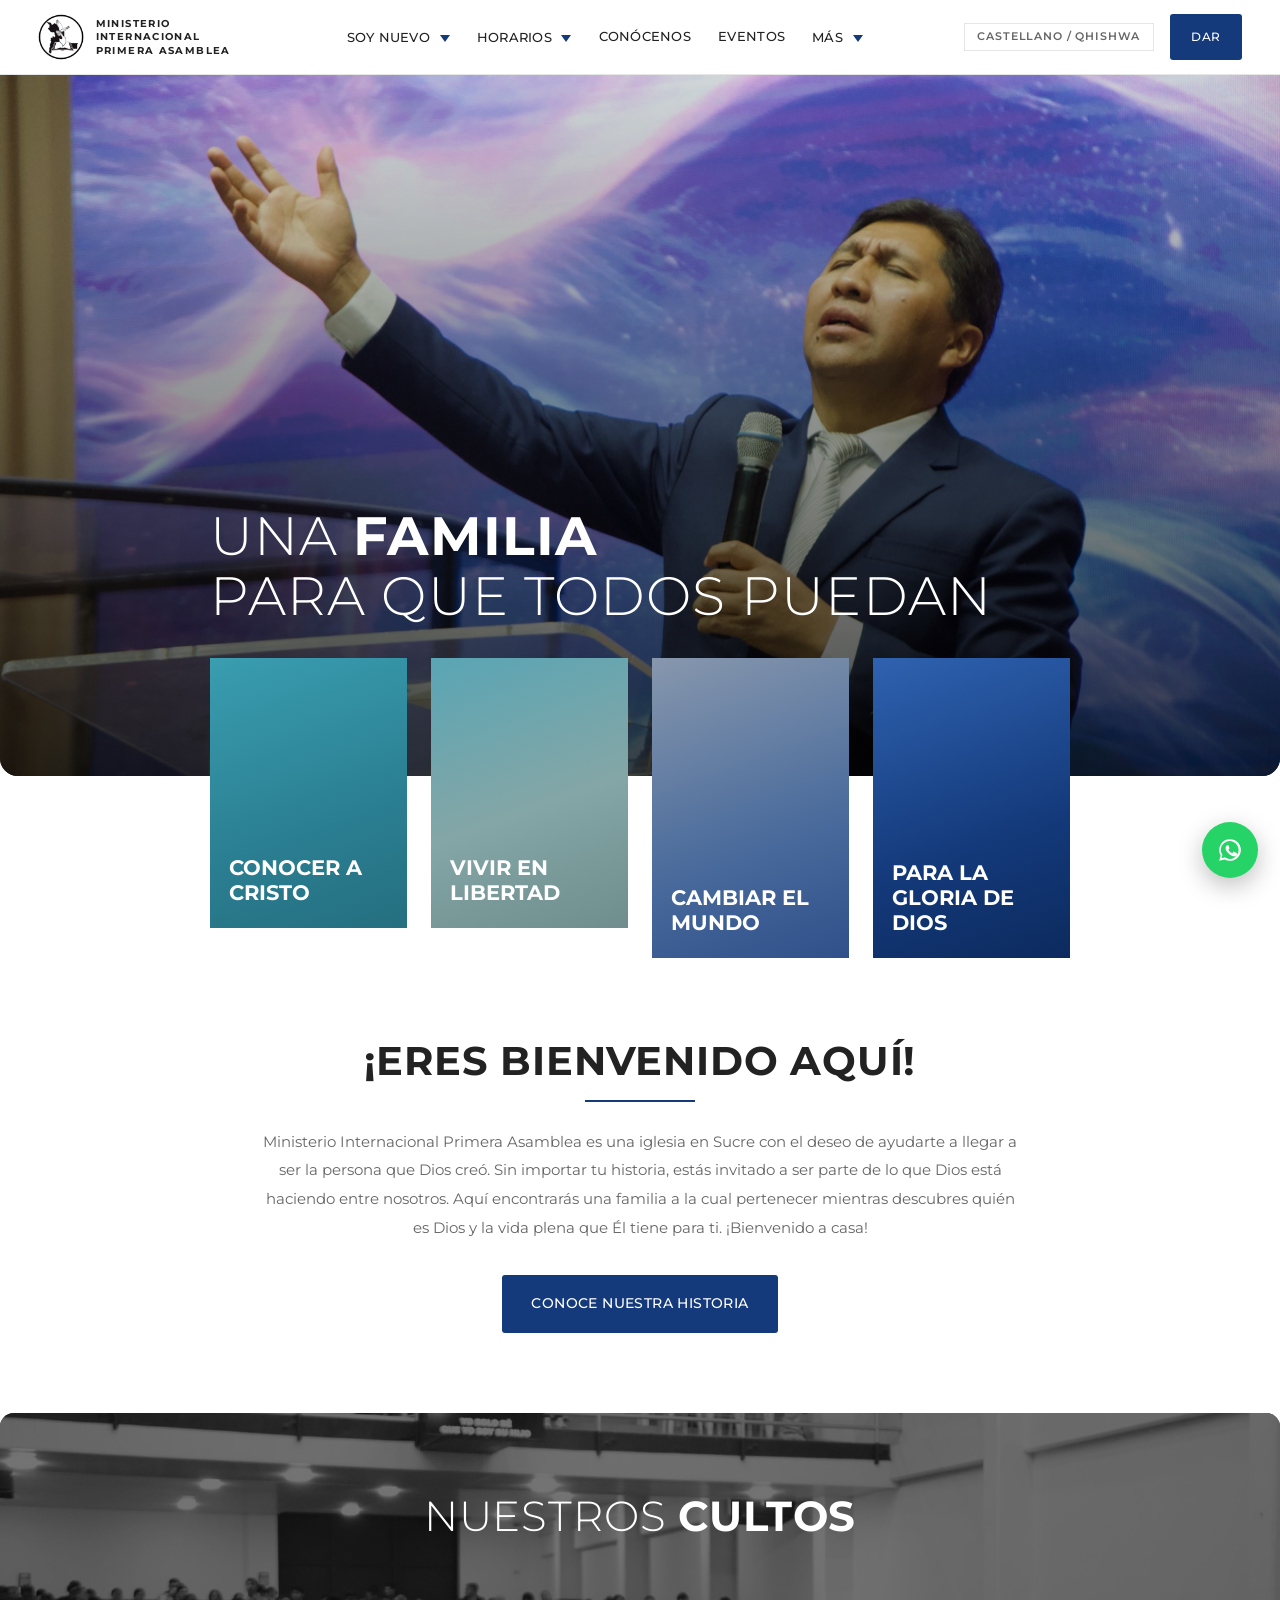
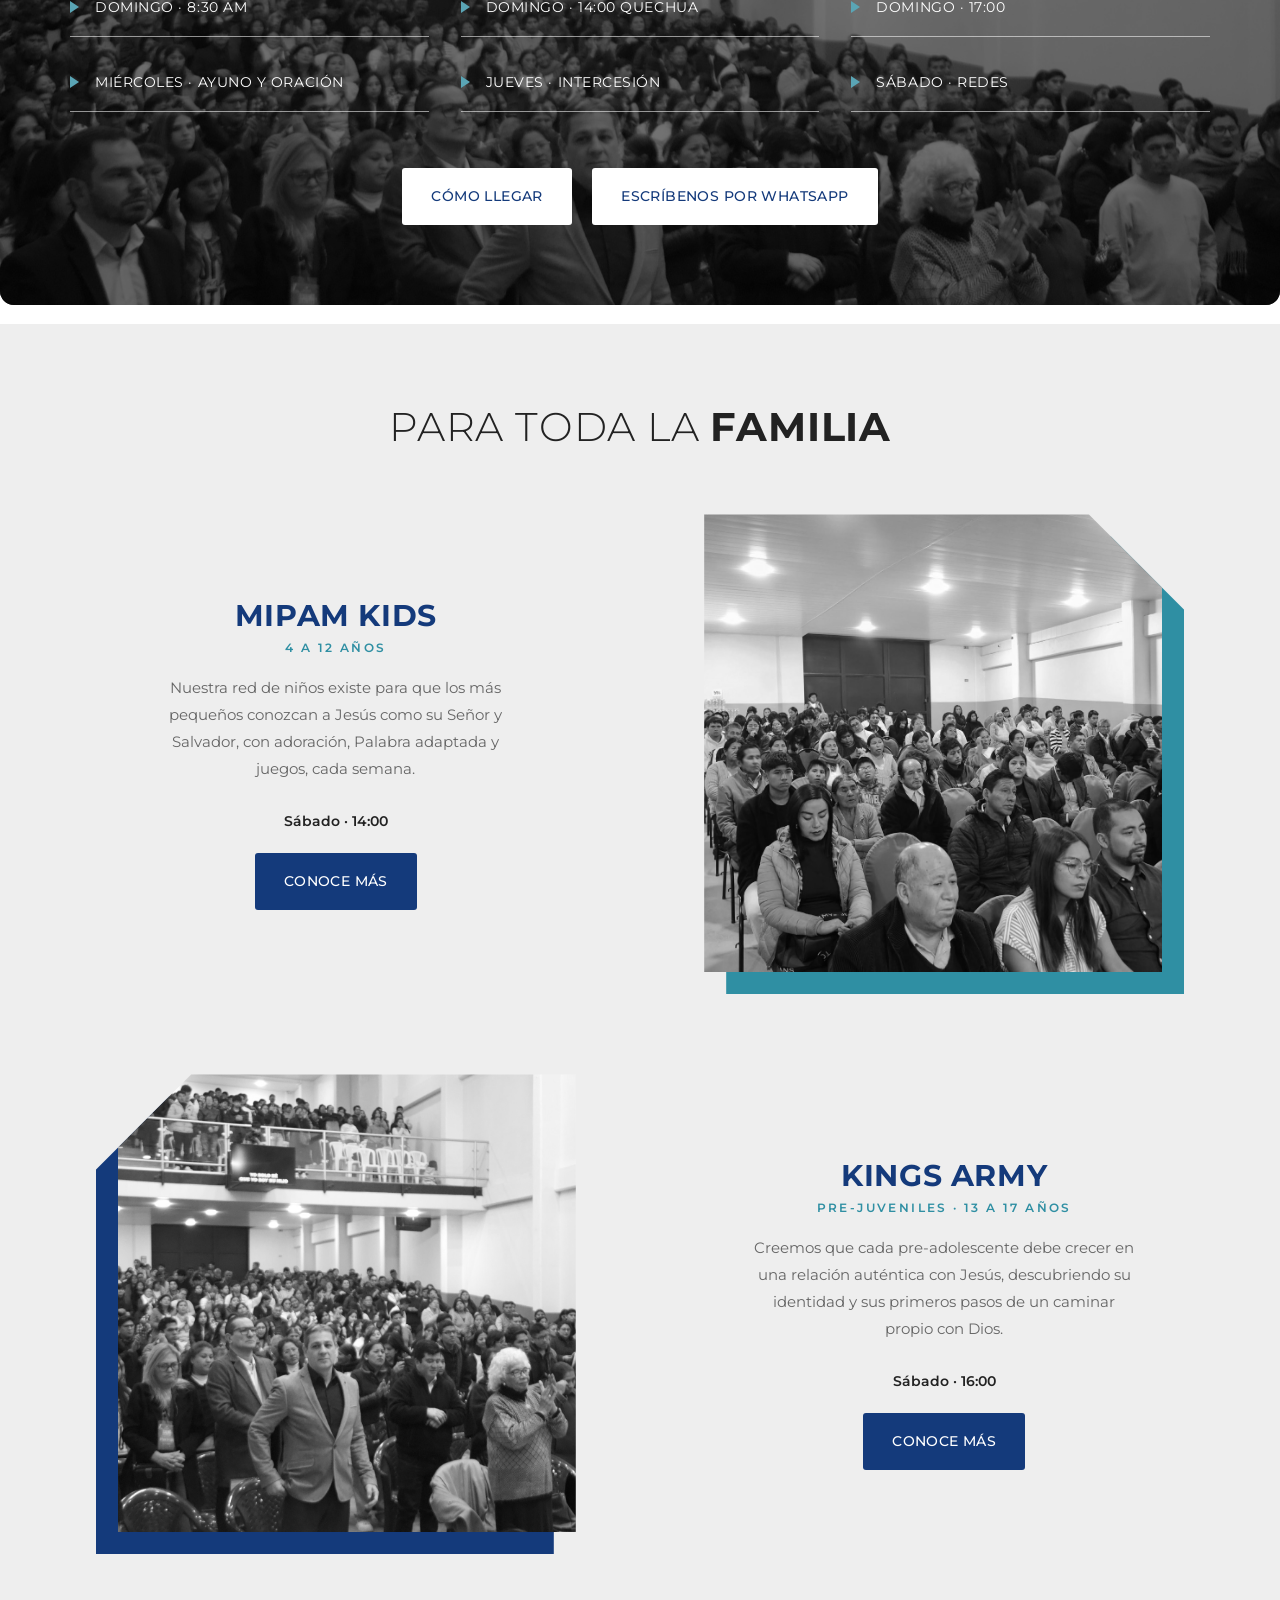
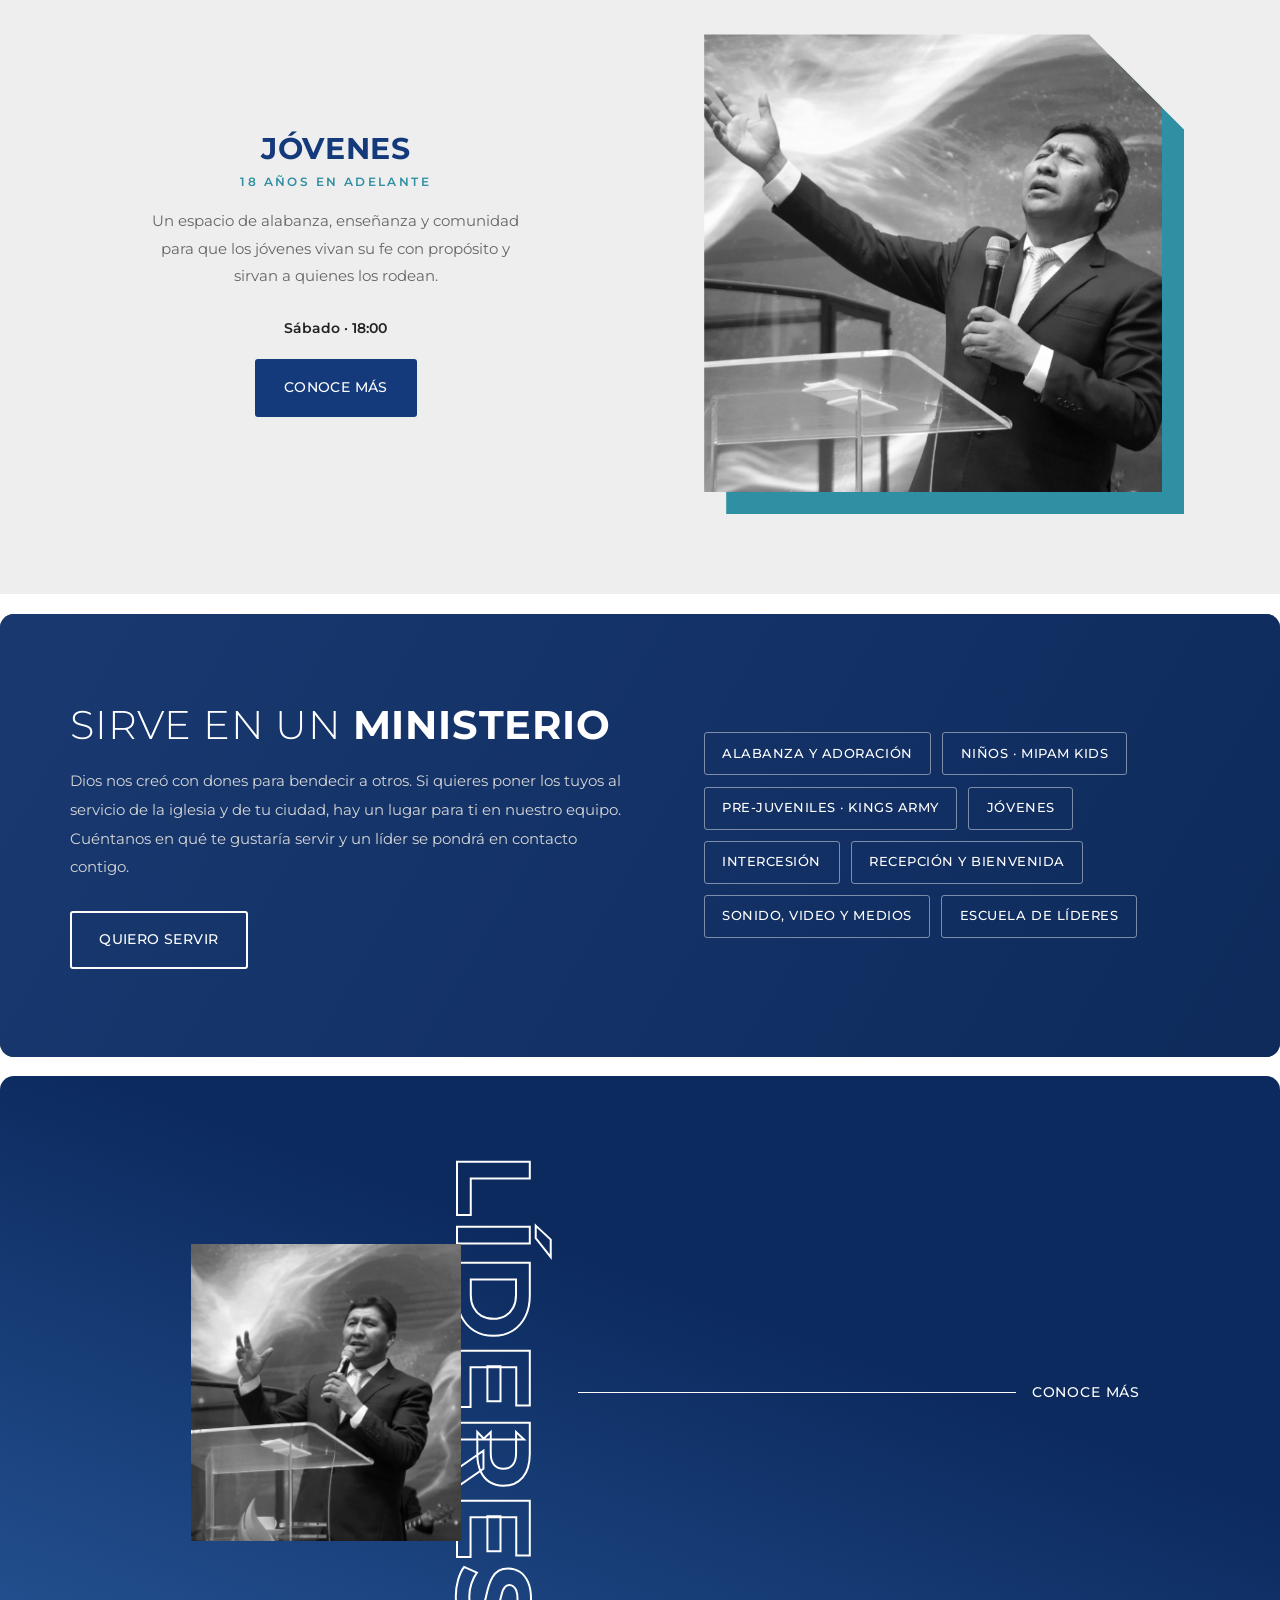
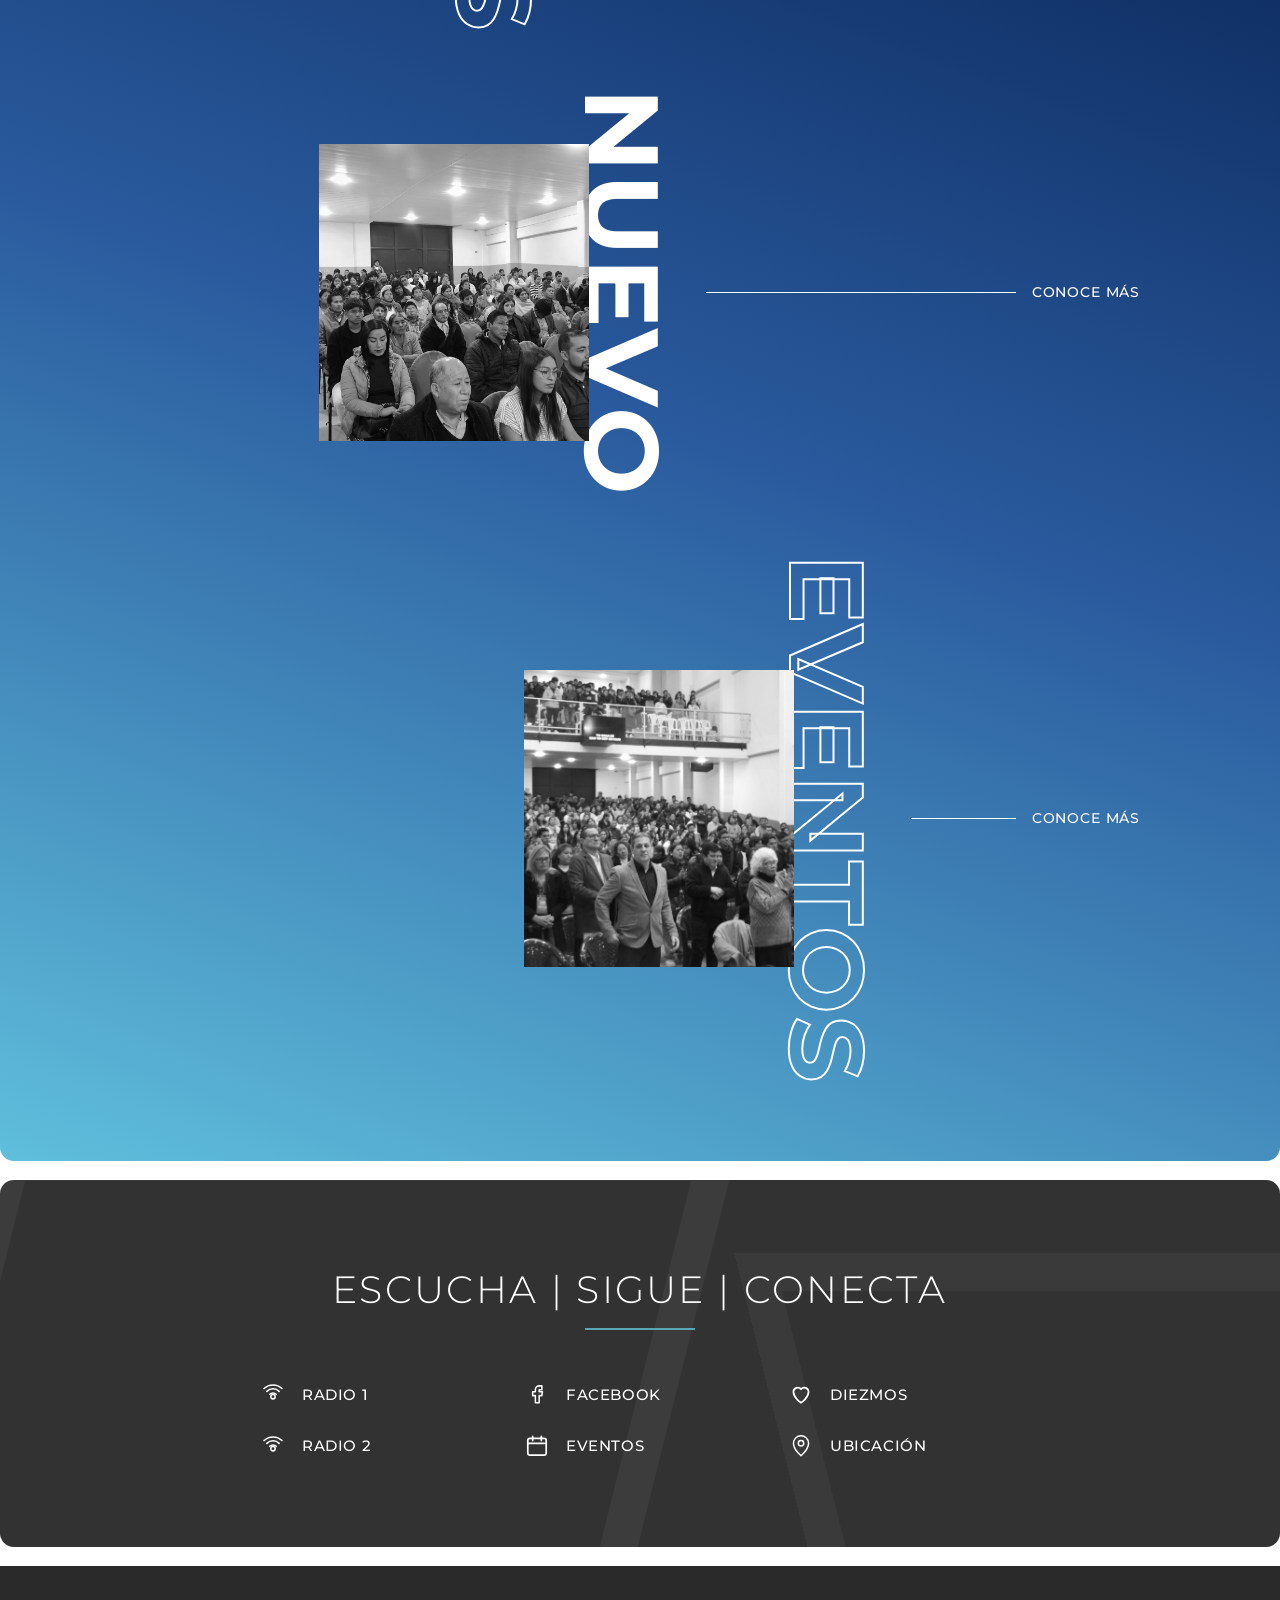
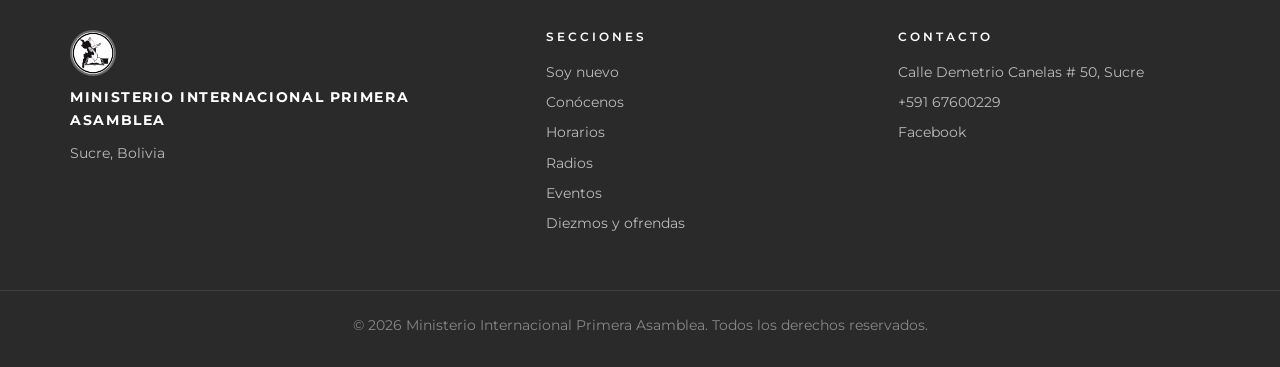
==== commit 303d4289: "Actualiza textos: pillars Lakepointe, bienvenida y quita inclusión Co-Authored-By: Claude Sonnet 4.6" ====
--- a/sitio-web/index.html
+++ b/sitio-web/index.html
@@ -62,23 +62,22 @@
     <div class="hero-shade"></div>
     <div class="hero-inner">
       <h1>UNA <b>FAMILIA</b><br>PARA QUE TODOS PUEDAN</h1>
-      <p>Próximo culto: <strong>Domingo · 8:30 AM</strong> — Calle Demetrio Canelas # 50, Sucre.</p>
     </div>
   </section>
 
   <section class="pillars">
     <div class="pillars-grid">
-      <a href="conocenos.html" class="pillar reveal">Vivir su fe</a>
-      <a href="horarios.html#redes" class="pillar reveal">Crecer en comunidad</a>
-      <a href="conocenos.html" class="pillar reveal">Descubrir su identidad</a>
-      <a href="conecta.html" class="pillar reveal">Sentirse incluidos</a>
+      <a href="conocenos.html" class="pillar reveal">CONOCER A CRISTO</a>
+      <a href="conecta.html" class="pillar reveal">VIVIR EN LIBERTAD</a>
+      <a href="horarios.html#redes" class="pillar reveal">CAMBIAR EL MUNDO</a>
+      <a href="conocenos.html" class="pillar reveal">PARA LA GLORIA DE DIOS</a>
     </div>
   </section>
 
   <section class="welcome">
     <div class="container reveal">
       <h2 class="title-line">¡Eres bienvenido aquí!</h2>
-      <p>MIPAM es una iglesia en Sucre con el deseo de ayudarte a llegar a ser la persona que Dios creó. Sin importar tu historia, estás invitado a ser parte de lo que Dios está haciendo entre nosotros. Aquí encontrarás una familia a la cual pertenecer mientras descubres quién es Dios y la vida plena que Él tiene para ti. ¡Bienvenido a casa!</p>
+      <p>Ministerio Internacional Primera Asamblea es una iglesia en Sucre con el deseo de ayudarte a llegar a ser la persona que Dios creó. Sin importar tu historia, estás invitado a ser parte de lo que Dios está haciendo entre nosotros. Aquí encontrarás una familia a la cual pertenecer mientras descubres quién es Dios y la vida plena que Él tiene para ti. ¡Bienvenido a casa!</p>
       <a href="conocenos.html" class="btn btn-primary">Conoce nuestra historia</a>
     </div>
   </section>
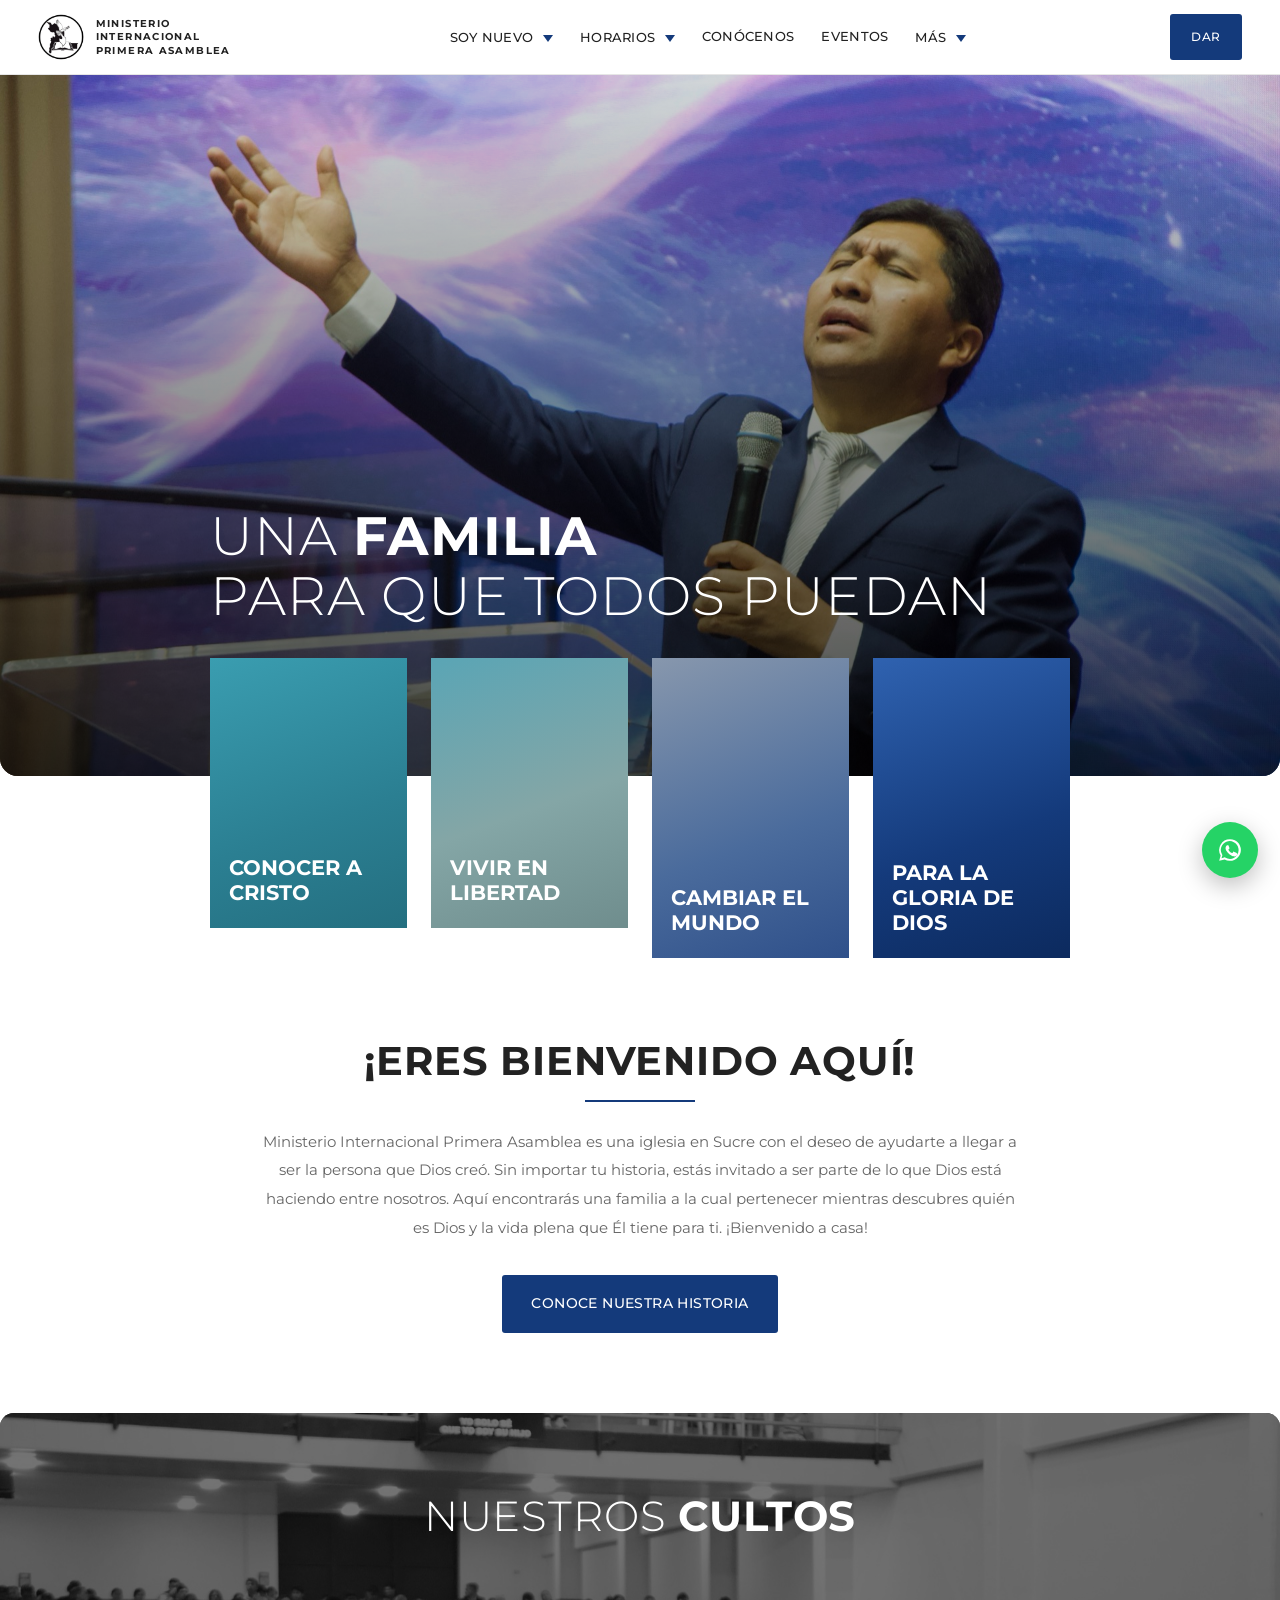
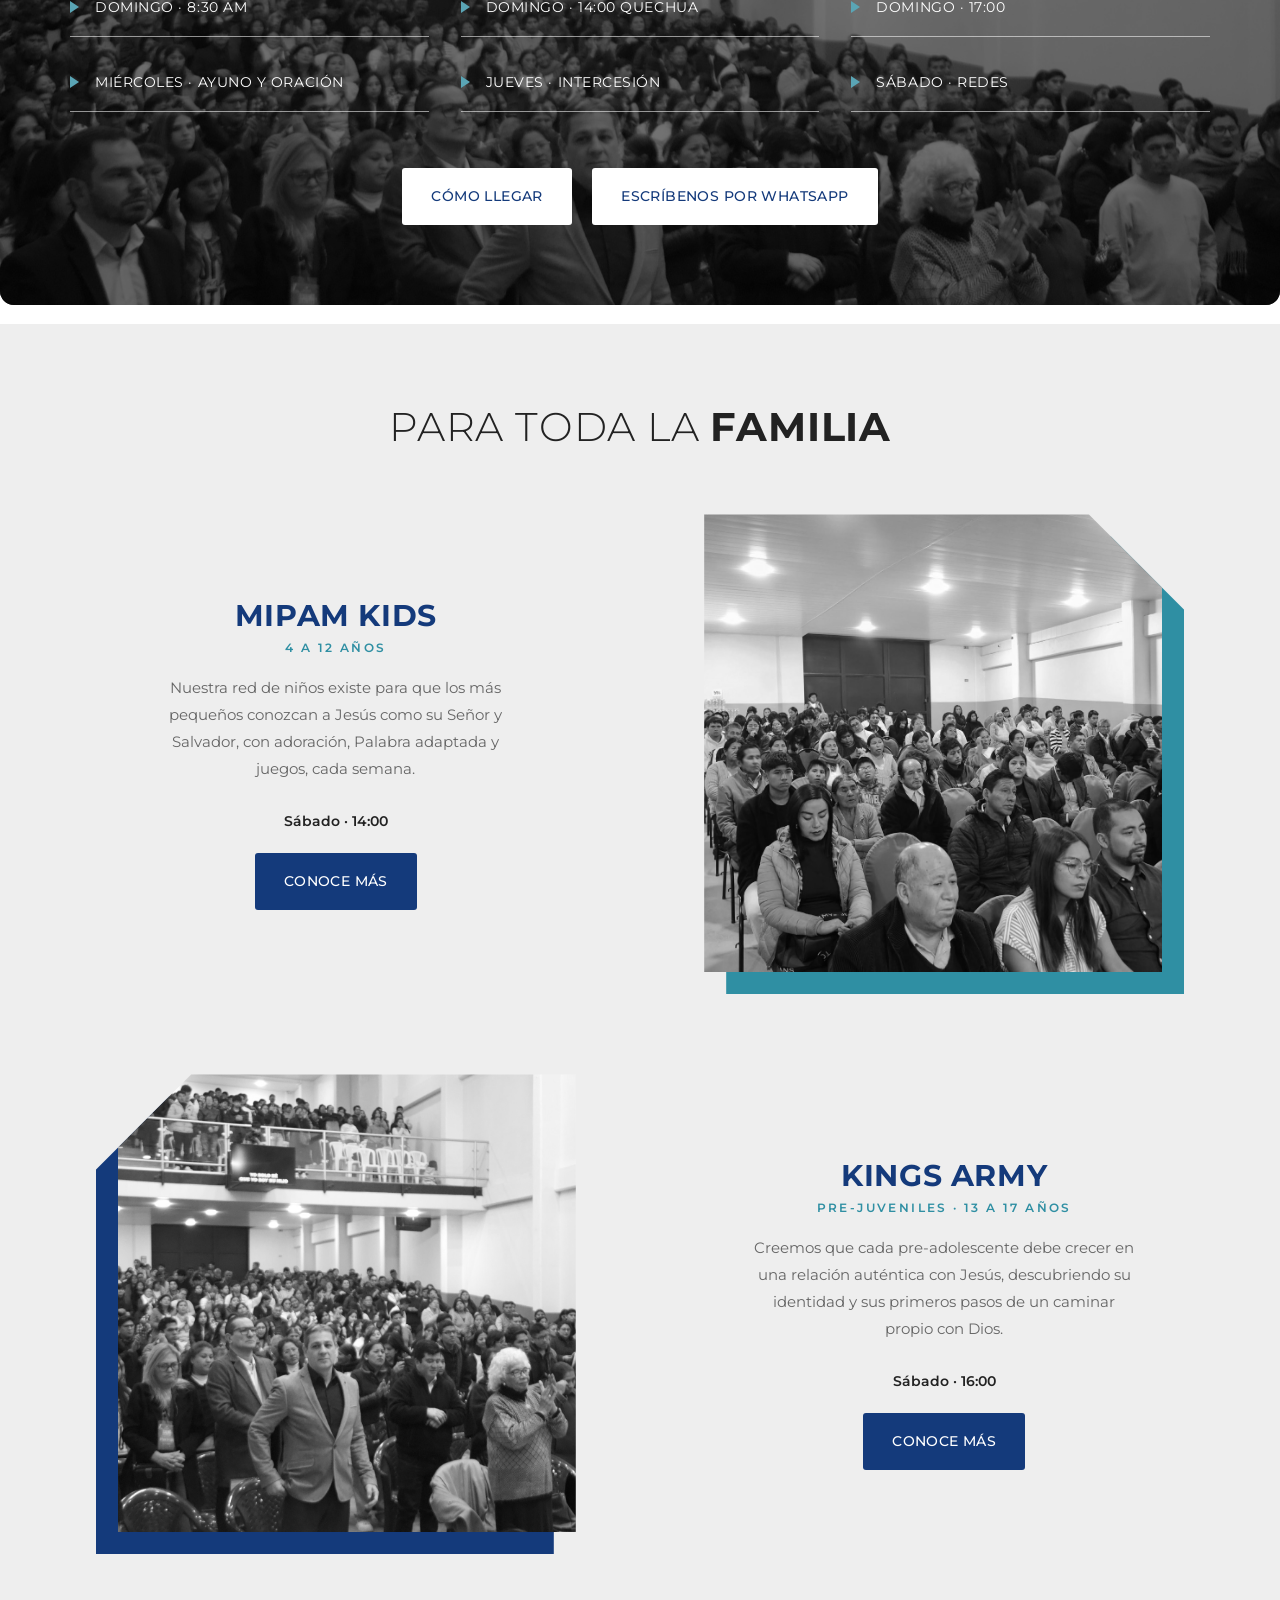
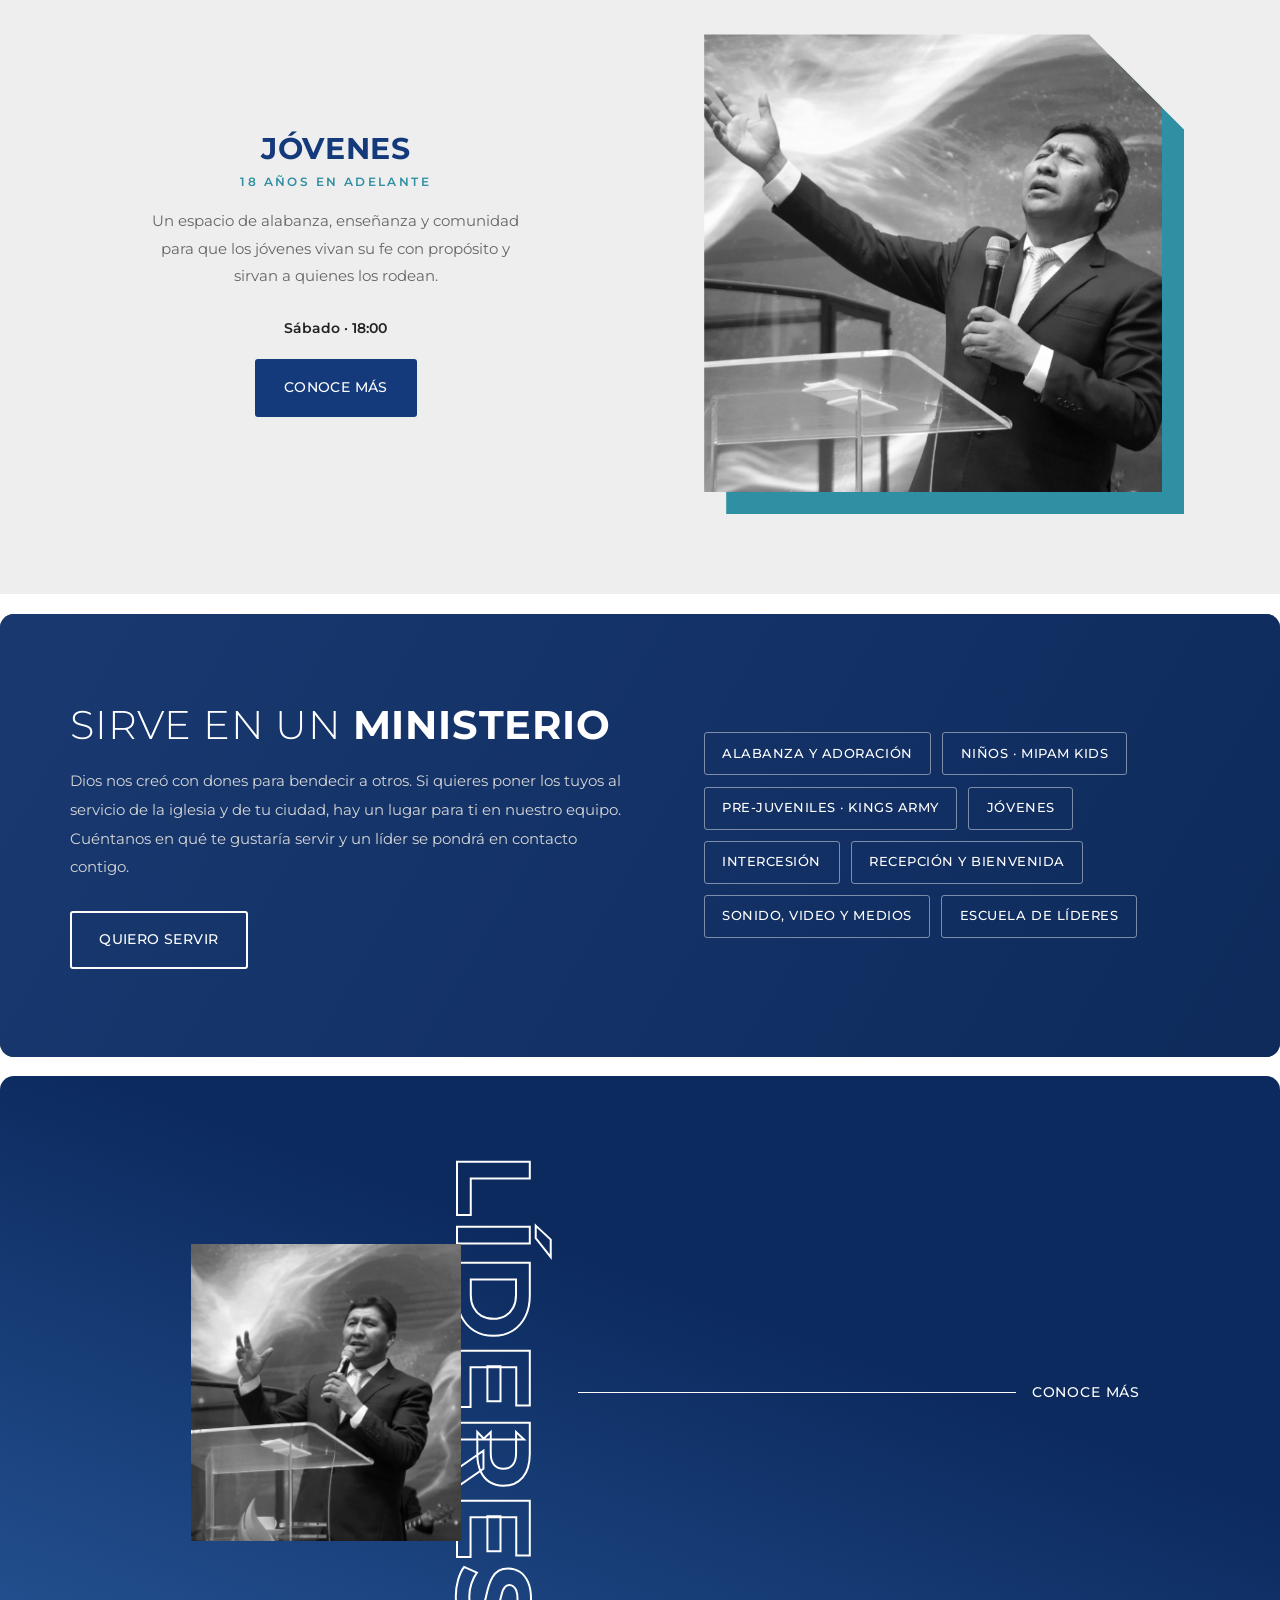
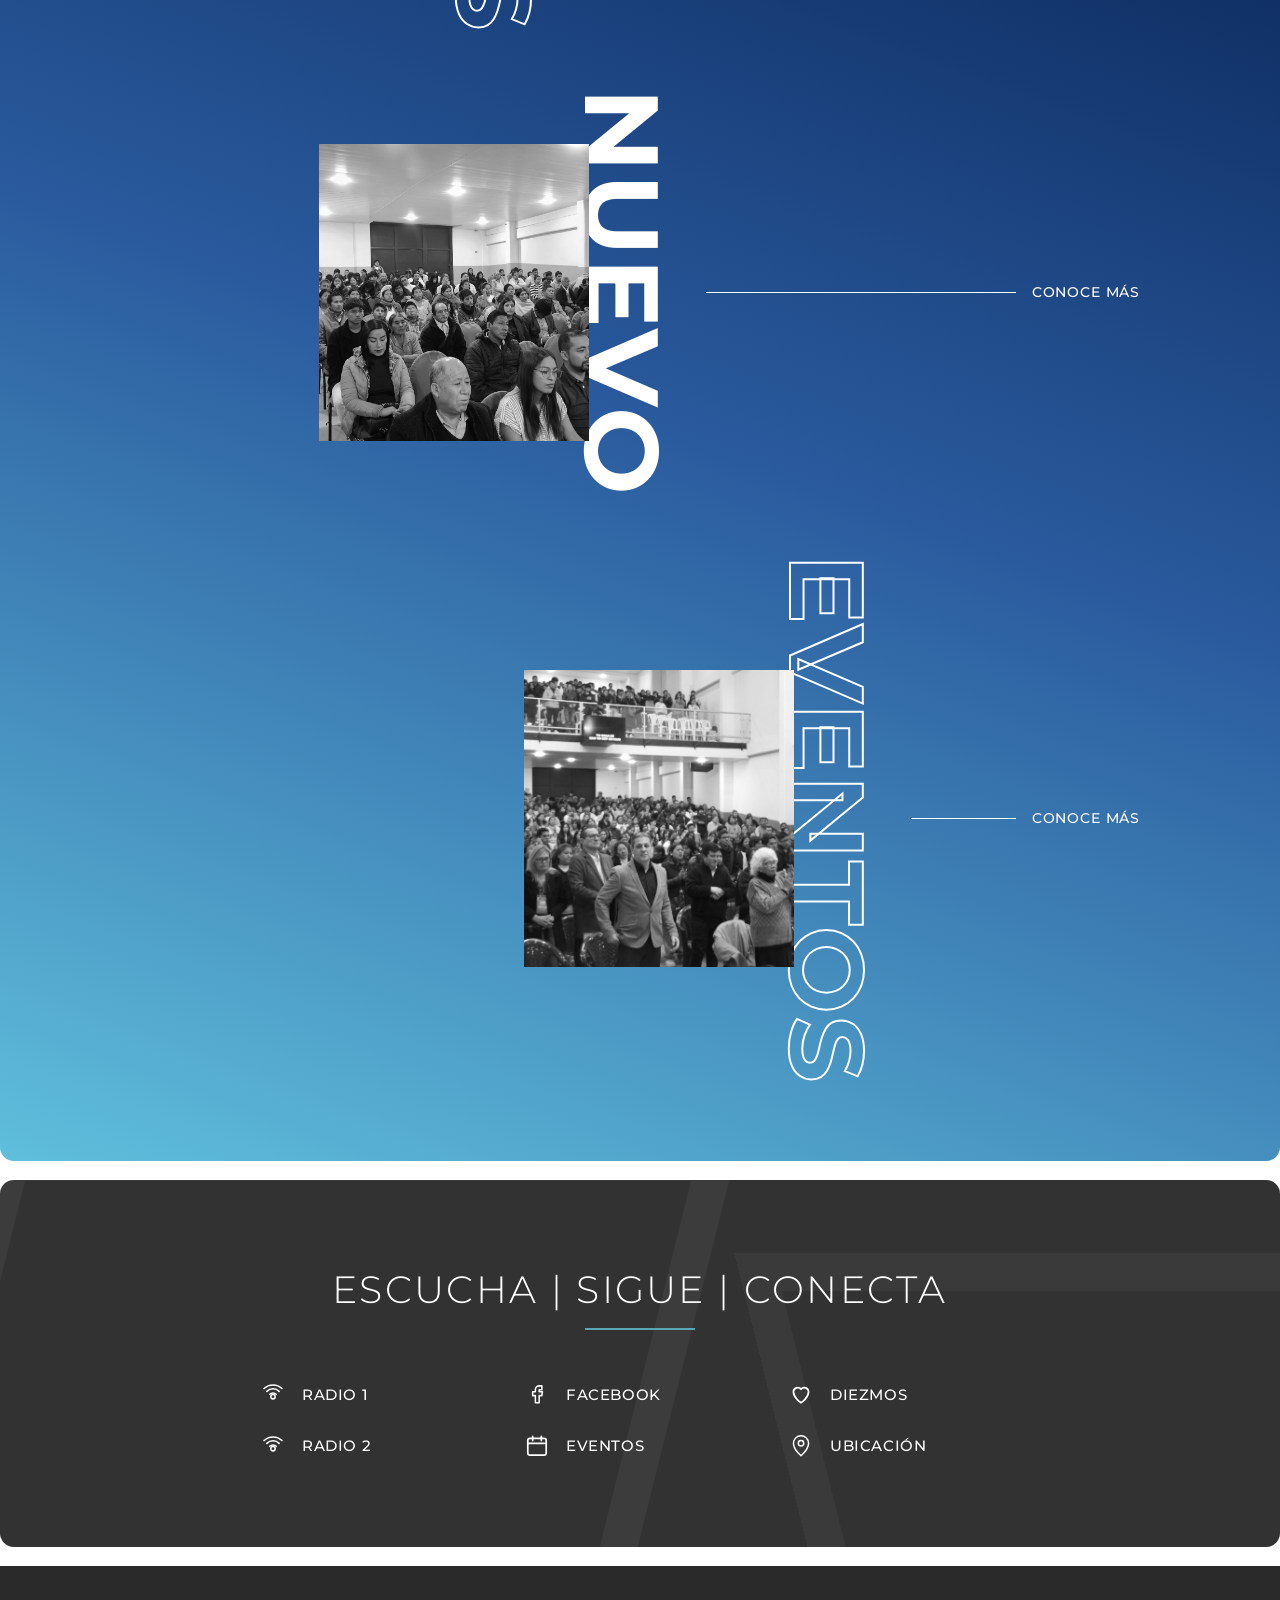
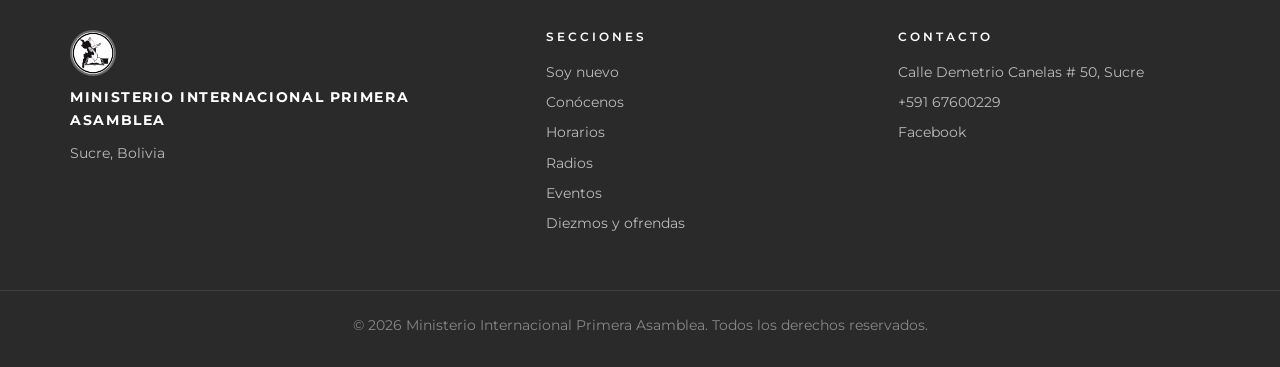
==== commit 72d1aece: "Quita el botón de cambio de idioma de todas las páginas Co-Authored-By: Claude Sonnet 4.6 <noreply@a" ====
--- a/sitio-web/index.html
+++ b/sitio-web/index.html
@@ -48,7 +48,6 @@
       </div>
     </nav>
     <div class="header-right">
-      <button class="lang-toggle" id="langToggle" type="button" aria-label="Cambiar idioma">Castellano / Qhishwa</button>
       <a class="btn btn-primary btn-sm" href="diezmos.html">Dar</a>
       <button class="nav-toggle" id="navToggle" aria-label="Abrir menú" aria-expanded="false"><span></span><span></span><span></span></button>
     </div>
